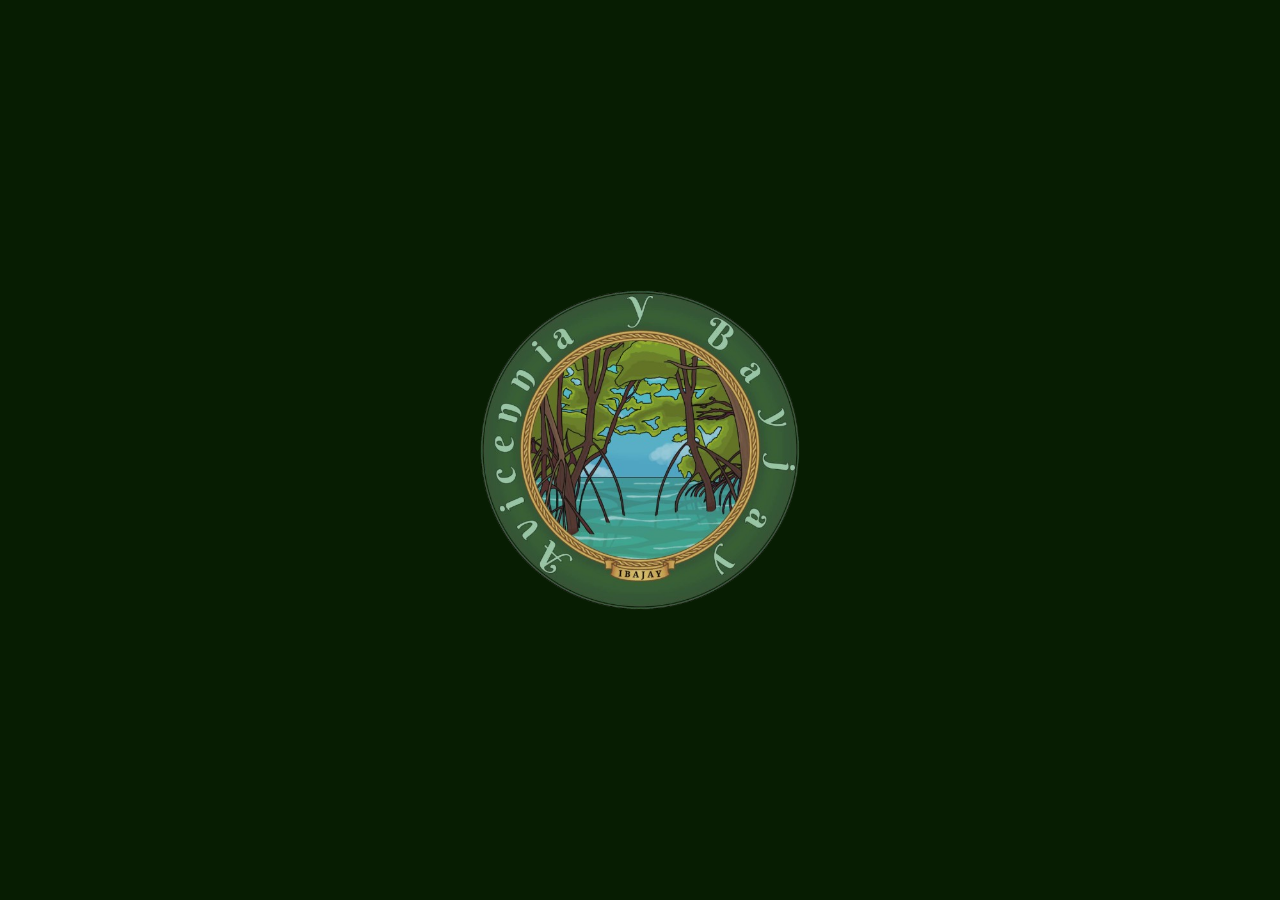
==== index.html @ ba87bd45 "Add files via upload" ====
<!DOCTYPE html>
<html>
<head>
    <meta http-equiv="refresh" content="5; url=MainPage.html">
    <style>
        body {
            background-color: rgb(7, 29, 2);

            display: flex;
            justify-content: center; 
            align-items: center;     
            height: 100vh;           
            flex-direction: column;  
            margin: 0;               
        }

        p {
            display: none;
        }

        img {
            width: 25%;
            height: auto;
            align-self: center;

            transition: all 0.2s ease-in-out;
            animation: rotate;
            animation-timing-function: linear;
            animation-duration: 4s;
            animation-iteration-count: 1;
        }

        @keyframes rotate {
            from {
                transform: rotate(0deg);
            }
            to {
                transform: rotate(360deg);
            }
        }
    </style>
</head>
<body>
    <p>Redirecting to <a href="MainPage.html">Home</a>...</p>
    <img src="logo.png"/>
</body>
</html>
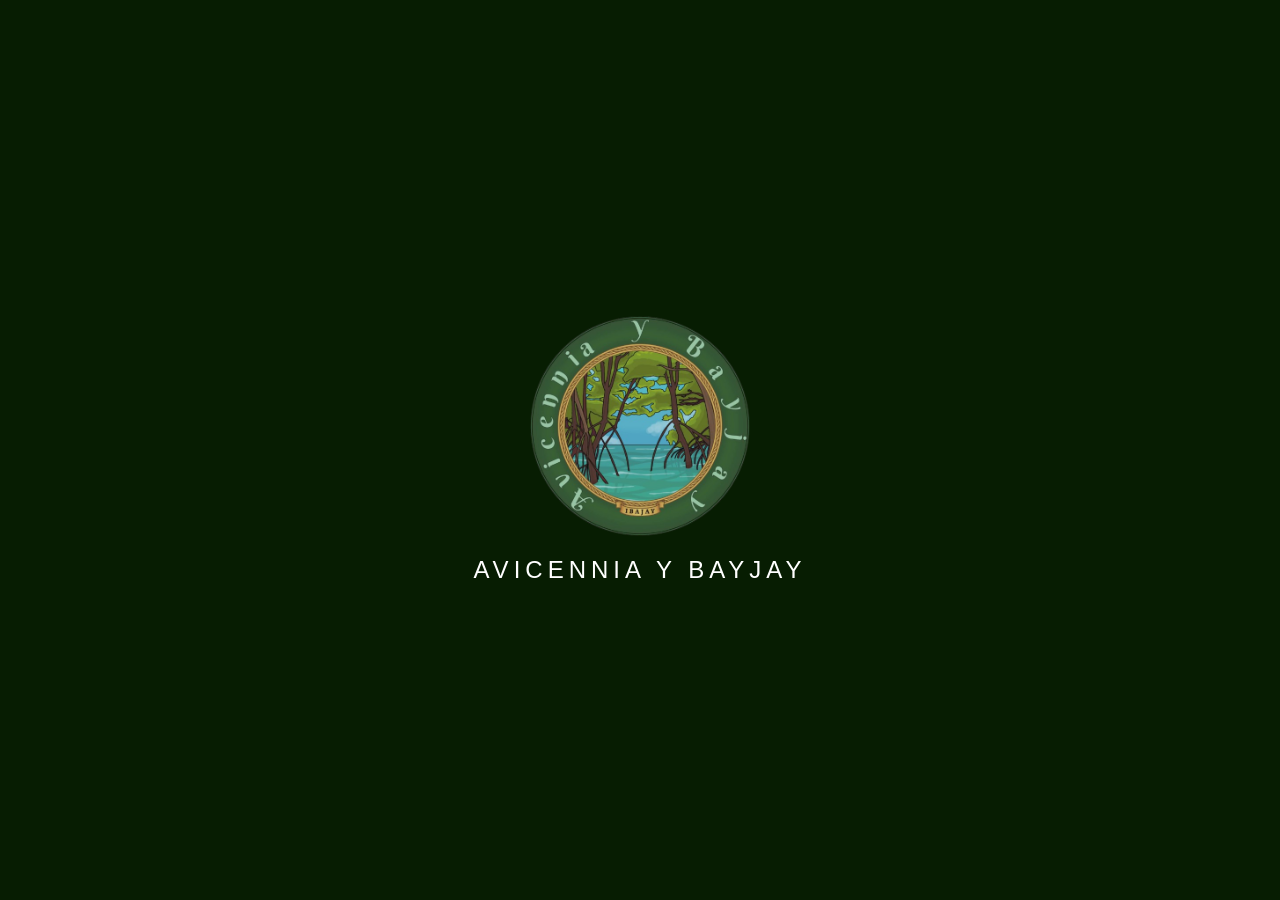
==== commit f88ed635: "Add files via upload" ====
--- a/index.html
+++ b/index.html
@@ -1,47 +1,208 @@
 <!DOCTYPE html>
-<html>
+<html lang="en">
 <head>
-    <meta http-equiv="refresh" content="5; url=MainPage.html">
-    <style>
-        body {
-            background-color: rgb(7, 29, 2);
-
-            display: flex;
-            justify-content: center; 
-            align-items: center;     
-            height: 100vh;           
-            flex-direction: column;  
-            margin: 0;               
-        }
-
-        p {
-            display: none;
-        }
-
-        img {
-            width: 25%;
-            height: auto;
-            align-self: center;
-
-            transition: all 0.2s ease-in-out;
-            animation: rotate;
-            animation-timing-function: linear;
-            animation-duration: 4s;
-            animation-iteration-count: 1;
-        }
-
-        @keyframes rotate {
-            from {
-                transform: rotate(0deg);
-            }
-            to {
-                transform: rotate(360deg);
-            }
-        }
-    </style>
+<meta charset="UTF-8">
+<meta name="viewport" content="width=device-width, initial-scale=1.0">
+
+<title>Avicennia Y Bayjay</title>
+
+<style>
+
+*{
+    margin:0;
+    padding:0;
+    box-sizing:border-box;
+}
+
+body{
+    width:100%;
+    height:100vh;
+    overflow:hidden;
+    background:#071d02;
+    font-family:Arial, Helvetica, sans-serif;
+}
+
+/* =========================
+   SPLASH SCREEN
+========================= */
+
+#splashScreen{
+    position:fixed;
+    inset:0;
+
+    background:#071d02;
+
+    display:flex;
+    align-items:center;
+    justify-content:center;
+    flex-direction:column;
+
+    overflow:hidden;
+
+    z-index:9999;
+}
+
+/* =========================
+   LOGO
+========================= */
+
+.logoWrap{
+    position:relative;
+    z-index:5;
+
+    display:flex;
+    flex-direction:column;
+    align-items:center;
+    justify-content:center;
+}
+
+.logoWrap img{
+    width:220px;
+    height:auto;
+
+    animation:rotate 3s linear;
+}
+
+.logoText{
+    margin-top:20px;
+
+    color:white;
+    font-size:1.5rem;
+    letter-spacing:5px;
+    text-align:center;
+}
+
+/* =========================
+   RIPPLE EFFECT
+========================= */
+
+.ripple{
+    position:absolute;
+
+    width:100px;
+    height:100px;
+
+    border-radius:50%;
+
+    border:2px solid rgba(255,255,255,0.2);
+
+    animation:rippleAnim 4s linear infinite;
+}
+
+.ripple:nth-child(1){
+    animation-delay:0s;
+}
+
+.ripple:nth-child(2){
+    animation-delay:1s;
+}
+
+.ripple:nth-child(3){
+    animation-delay:2s;
+}
+
+.ripple:nth-child(4){
+    animation-delay:3s;
+}
+
+/* =========================
+   REVEAL ANIMATION
+========================= */
+
+#splashScreen.reveal{
+    animation:waterReveal 1.5s cubic-bezier(.76,.01,.19,1) forwards;
+}
+
+@keyframes waterReveal{
+
+    0%{
+        clip-path:circle(150% at 50% 50%);
+    }
+
+    100%{
+        clip-path:circle(0% at 50% -20%);
+        visibility:hidden;
+    }
+}
+
+/* =========================
+   LOGO ROTATION
+========================= */
+
+@keyframes rotate{
+
+    from{
+        transform:rotate(0deg);
+    }
+
+    to{
+        transform:rotate(360deg);
+    }
+}
+
+/* =========================
+   RIPPLE ANIMATION
+========================= */
+
+@keyframes rippleAnim{
+
+    0%{
+        transform:scale(0.5);
+        opacity:0.9;
+    }
+
+    100%{
+        transform:scale(14);
+        opacity:0;
+    }
+}
+
+</style>
 </head>
+
 <body>
-    <p>Redirecting to <a href="MainPage.html">Home</a>...</p>
-    <img src="logo.png"/>
+
+<div id="splashScreen">
+
+    <div class="ripple"></div>
+    <div class="ripple"></div>
+    <div class="ripple"></div>
+    <div class="ripple"></div>
+
+    <div class="logoWrap">
+
+        <img src="logo.png" alt="Logo">
+
+        <div class="logoText">
+            AVICENNIA Y BAYJAY
+        </div>
+
+    </div>
+
+</div>
+
+<script>
+
+window.addEventListener("load", () => {
+
+    const splash = document.getElementById("splashScreen");
+
+    setTimeout(() => {
+
+        splash.classList.add("reveal");
+
+        // redirect after animation
+        setTimeout(() => {
+
+            window.location.href = "MainPage.html";
+
+        }, 1400);
+
+    }, 2500);
+
+});
+
+</script>
+
 </body>
 </html>
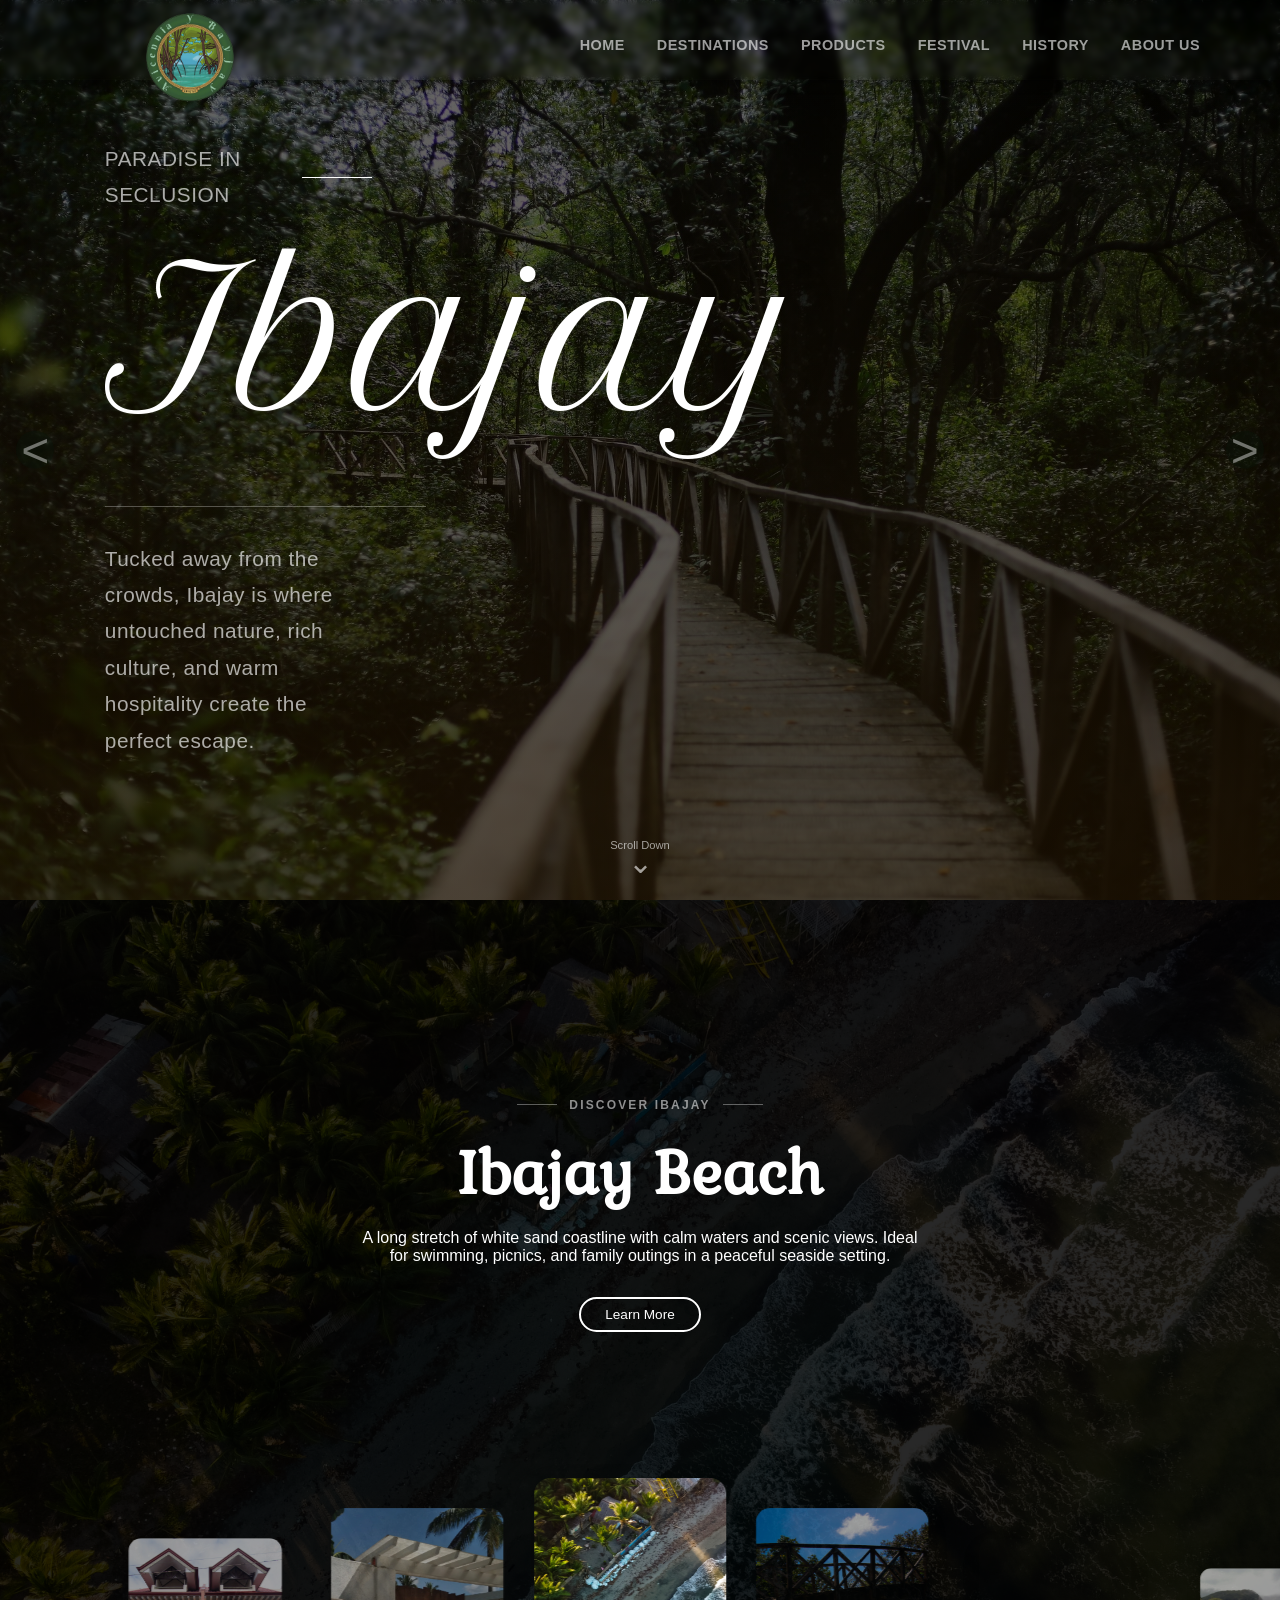
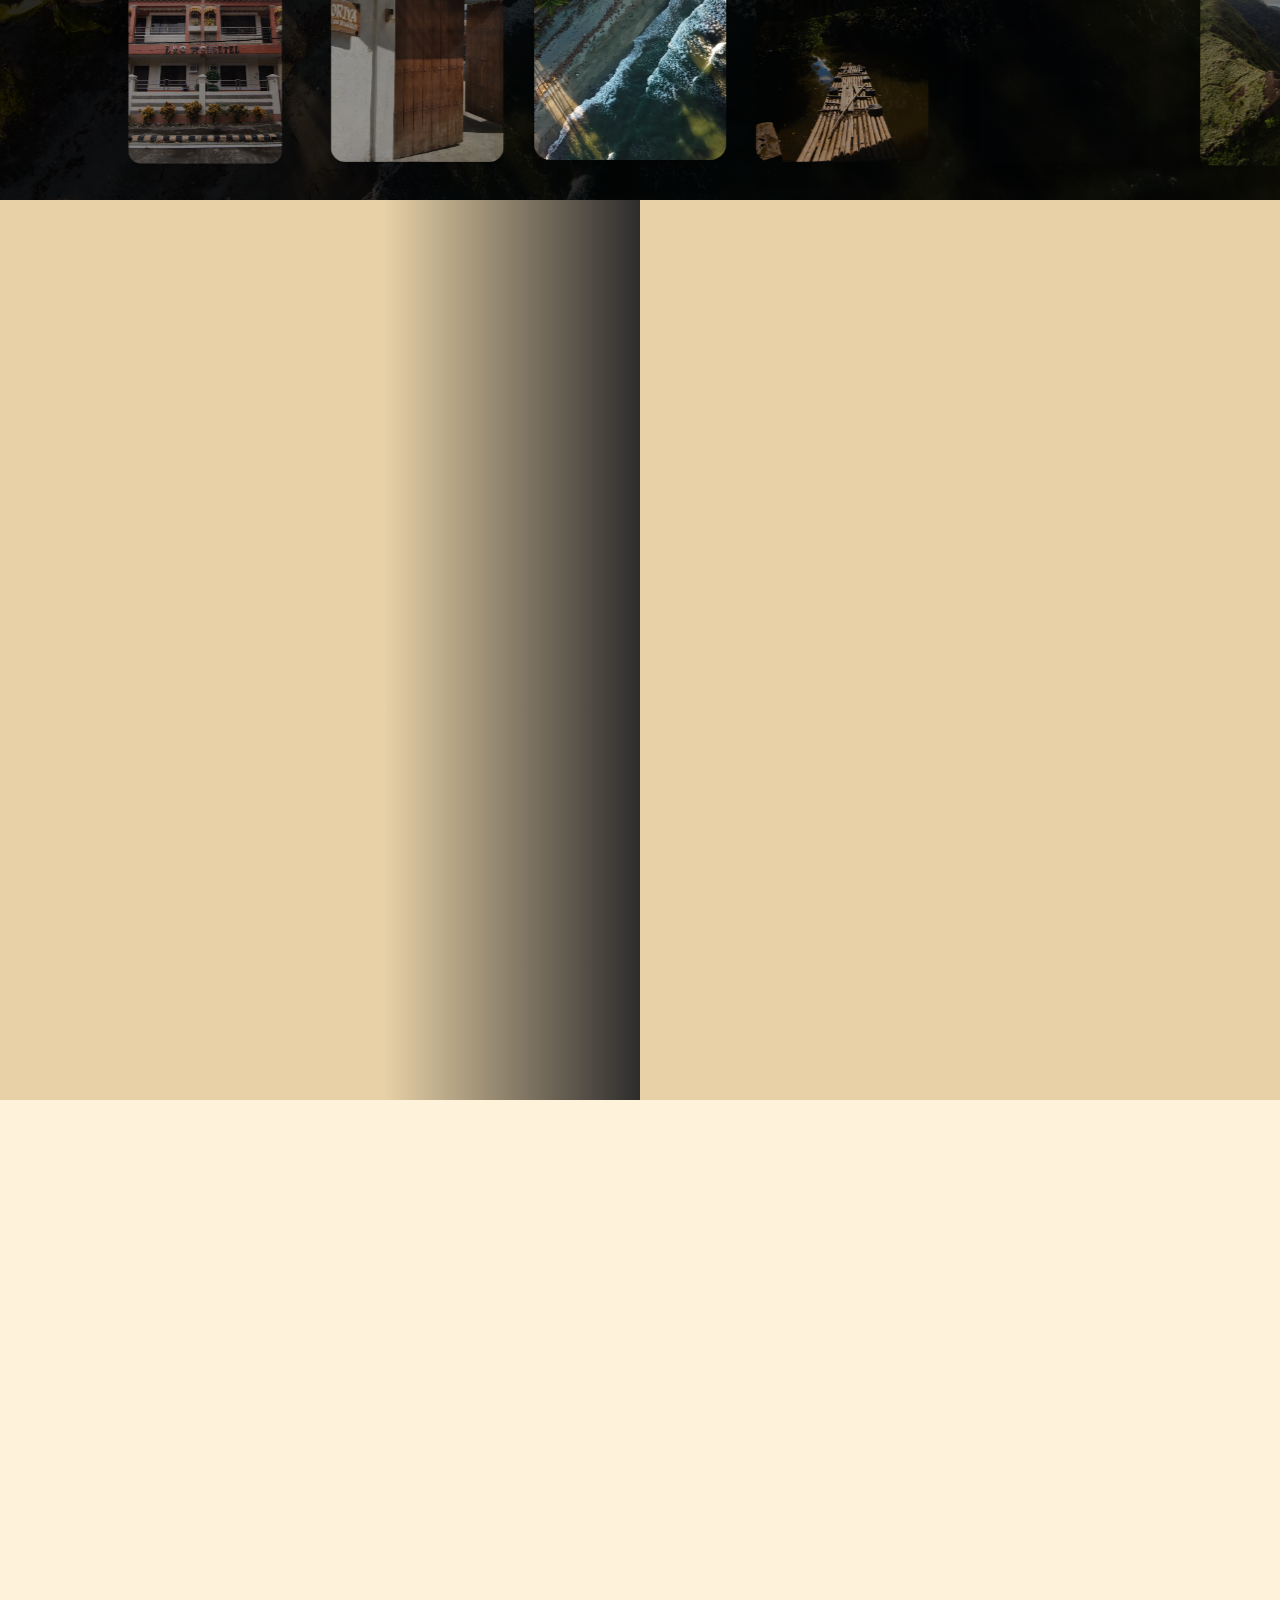
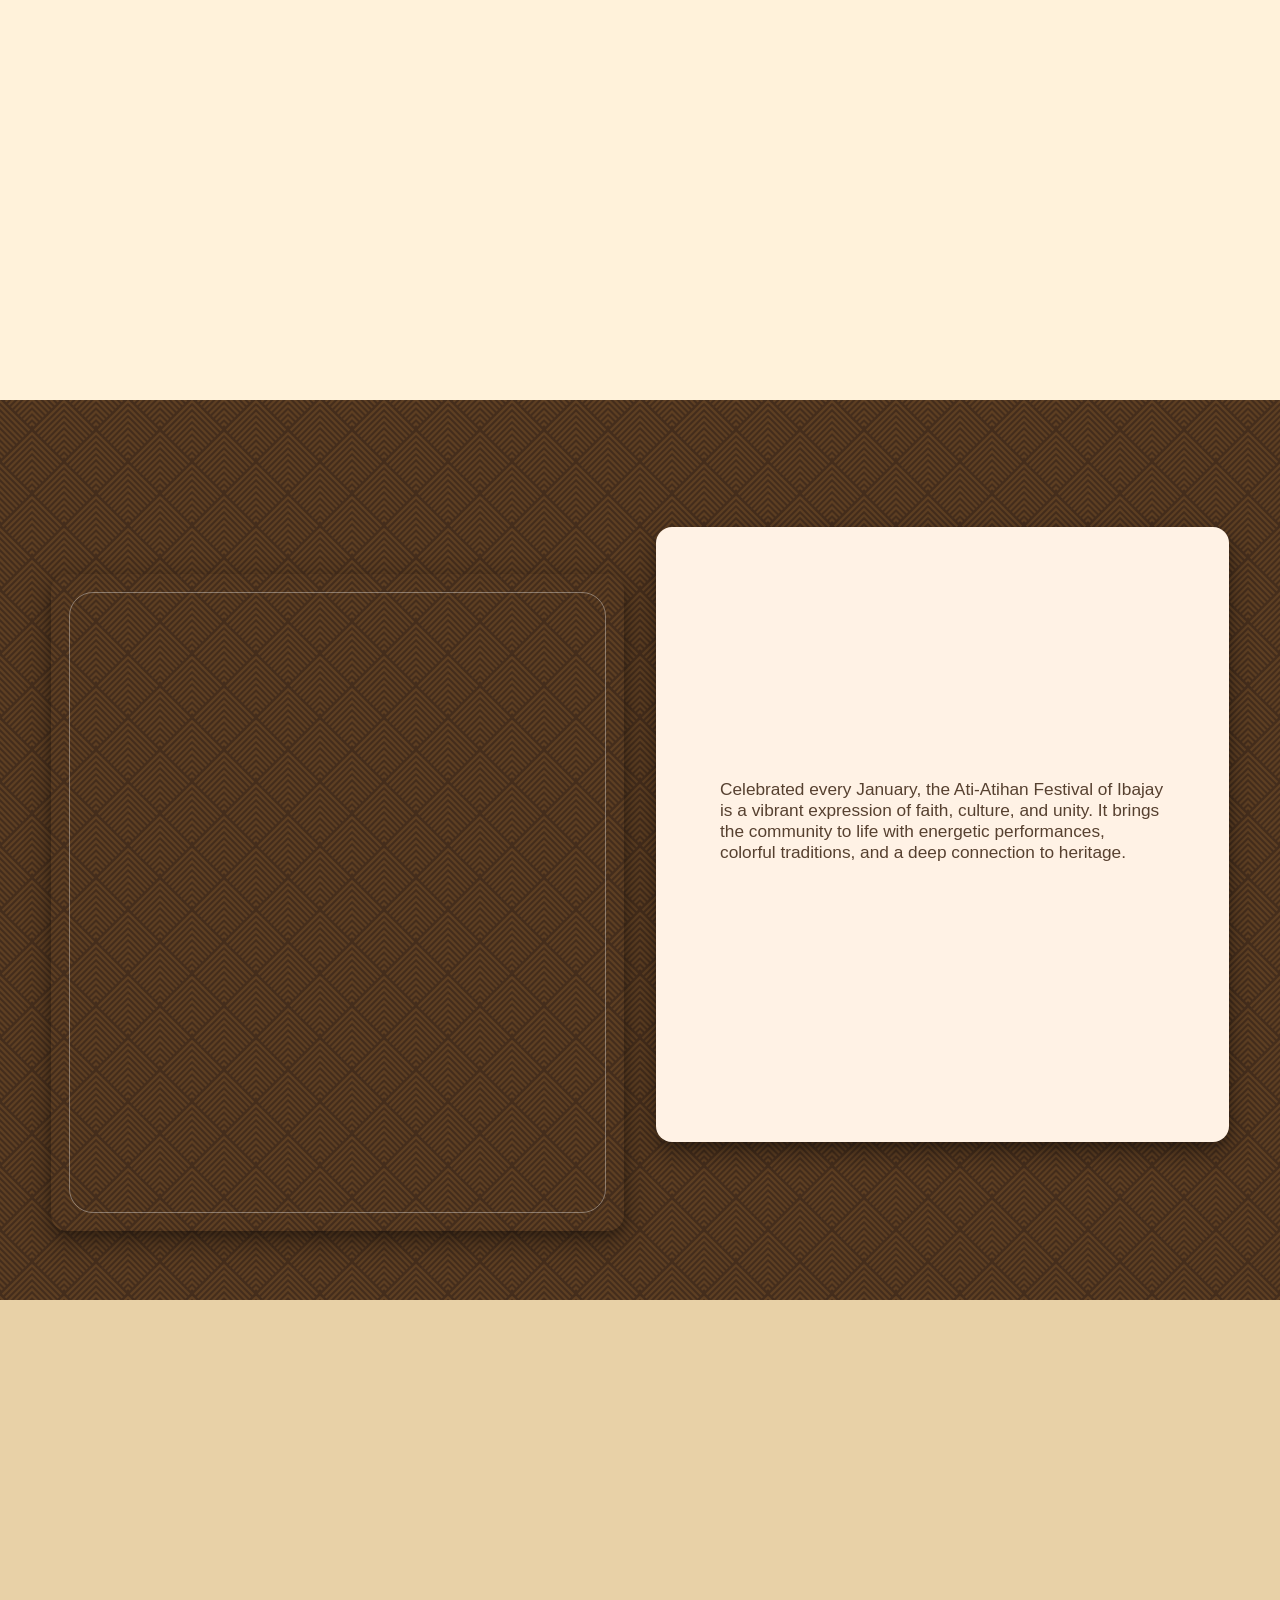
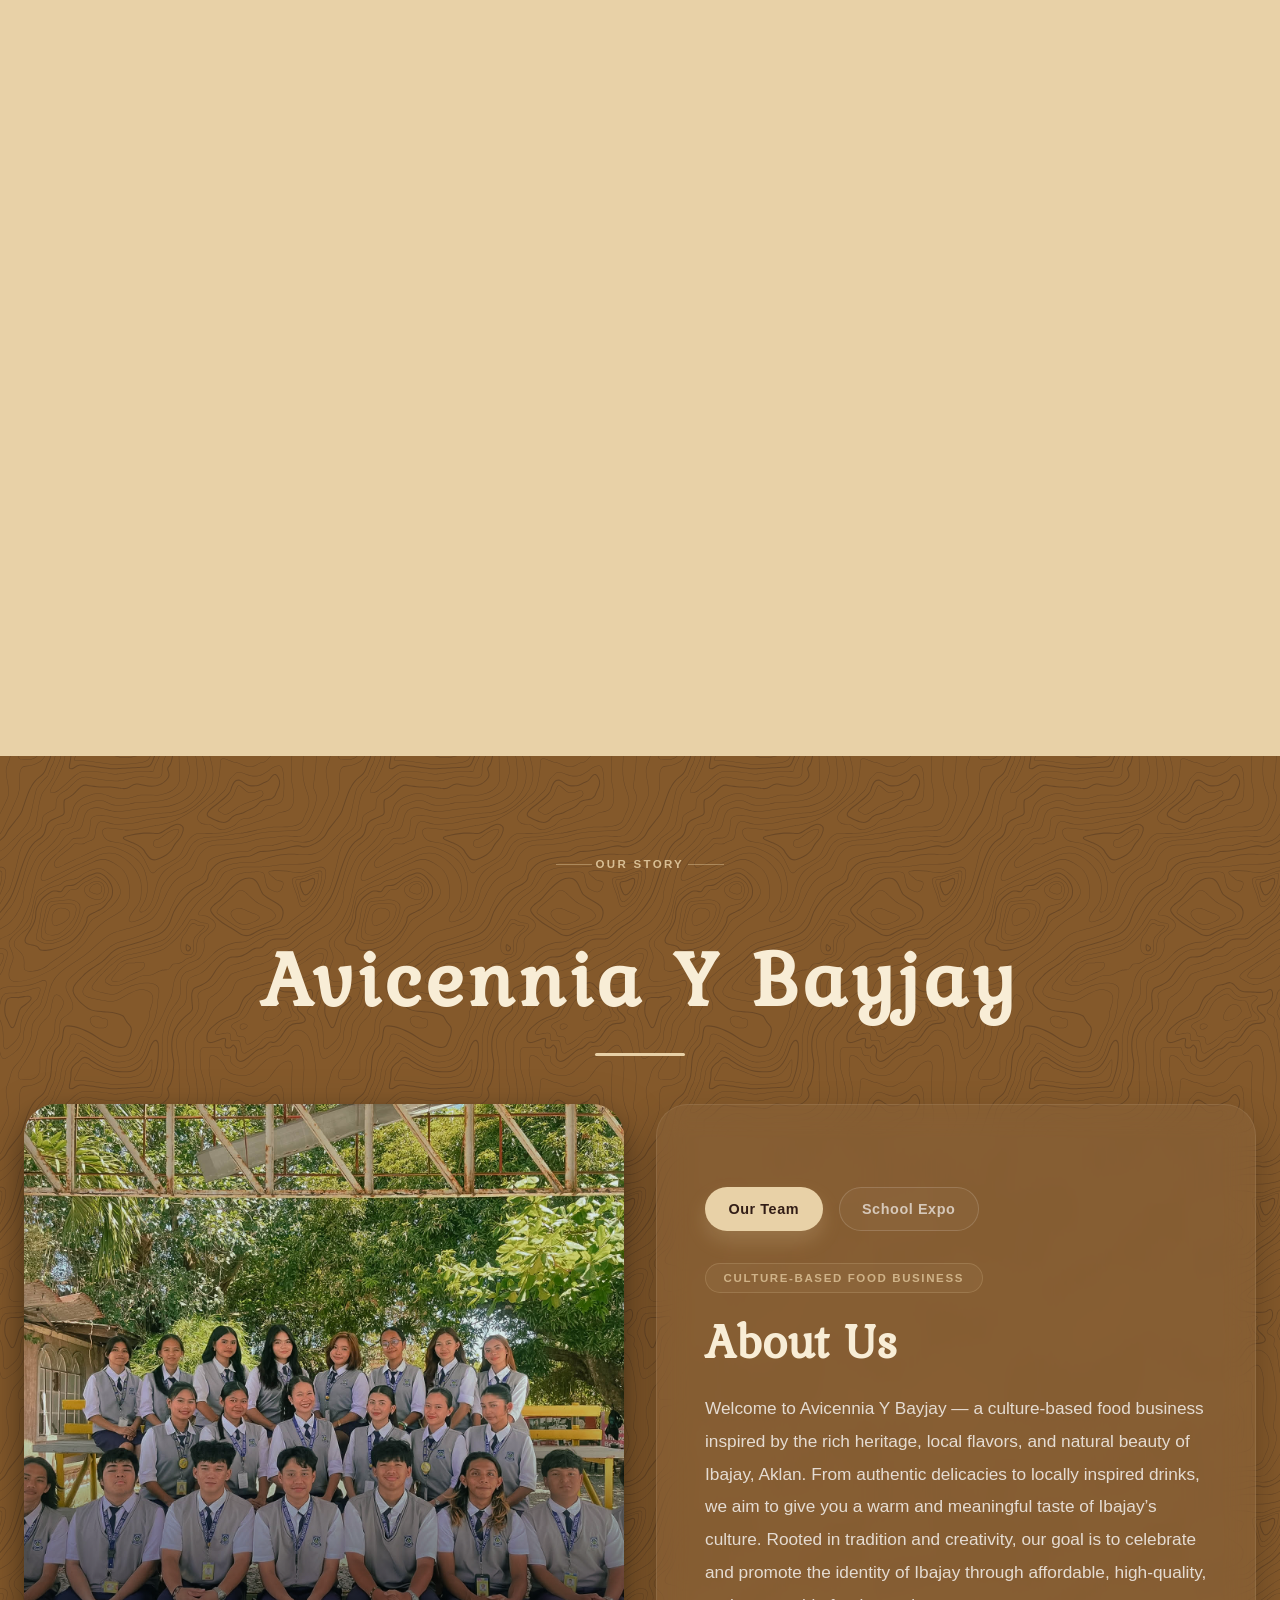
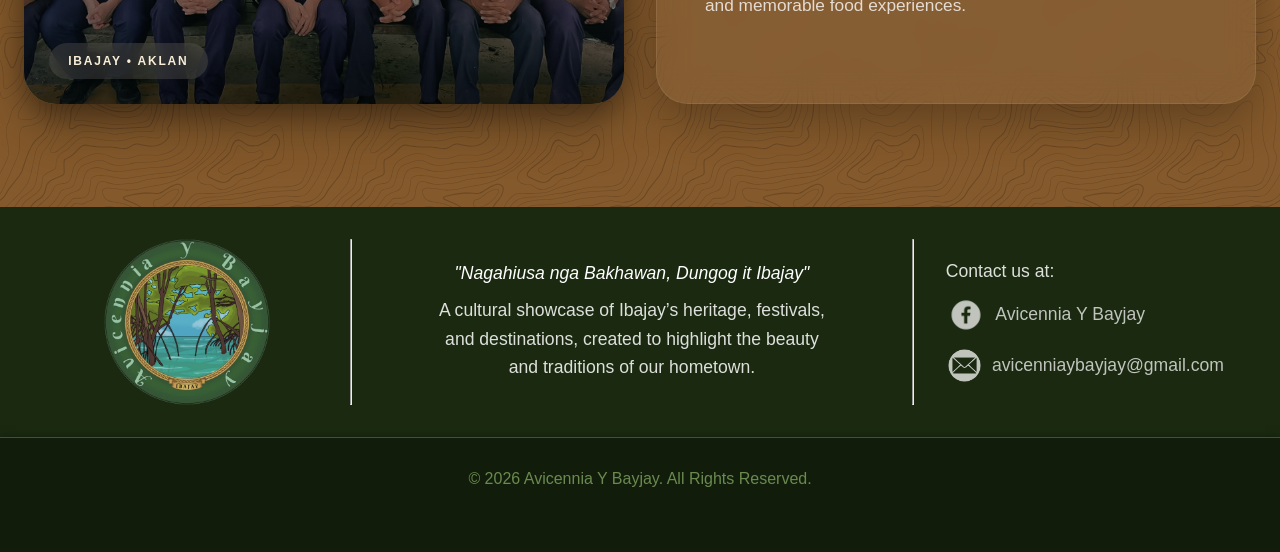
==== commit b4d348df: "UPDATING" ====
--- a/index.html
+++ b/index.html
@@ -1,208 +1,606 @@
 <!DOCTYPE html>
-<html lang="en">
-<head>
-<meta charset="UTF-8">
-<meta name="viewport" content="width=device-width, initial-scale=1.0">
-
-<title>Avicennia Y Bayjay</title>
-
-<style>
-
-*{
-    margin:0;
-    padding:0;
-    box-sizing:border-box;
-}
-
-body{
-    width:100%;
-    height:100vh;
-    overflow:hidden;
-    background:#071d02;
-    font-family:Arial, Helvetica, sans-serif;
-}
-
-/* =========================
-   SPLASH SCREEN
-========================= */
-
-#splashScreen{
-    position:fixed;
-    inset:0;
-
-    background:#071d02;
-
-    display:flex;
-    align-items:center;
-    justify-content:center;
-    flex-direction:column;
-
-    overflow:hidden;
-
-    z-index:9999;
-}
-
-/* =========================
-   LOGO
-========================= */
-
-.logoWrap{
-    position:relative;
-    z-index:5;
-
-    display:flex;
-    flex-direction:column;
-    align-items:center;
-    justify-content:center;
-}
-
-.logoWrap img{
-    width:220px;
-    height:auto;
-
-    animation:rotate 3s linear;
-}
-
-.logoText{
-    margin-top:20px;
-
-    color:white;
-    font-size:1.5rem;
-    letter-spacing:5px;
-    text-align:center;
-}
-
-/* =========================
-   RIPPLE EFFECT
-========================= */
-
-.ripple{
-    position:absolute;
-
-    width:100px;
-    height:100px;
-
-    border-radius:50%;
-
-    border:2px solid rgba(255,255,255,0.2);
-
-    animation:rippleAnim 4s linear infinite;
-}
-
-.ripple:nth-child(1){
-    animation-delay:0s;
-}
-
-.ripple:nth-child(2){
-    animation-delay:1s;
-}
-
-.ripple:nth-child(3){
-    animation-delay:2s;
-}
-
-.ripple:nth-child(4){
-    animation-delay:3s;
-}
-
-/* =========================
-   REVEAL ANIMATION
-========================= */
-
-#splashScreen.reveal{
-    animation:waterReveal 1.5s cubic-bezier(.76,.01,.19,1) forwards;
-}
-
-@keyframes waterReveal{
-
-    0%{
-        clip-path:circle(150% at 50% 50%);
-    }
-
-    100%{
-        clip-path:circle(0% at 50% -20%);
-        visibility:hidden;
-    }
-}
-
-/* =========================
-   LOGO ROTATION
-========================= */
-
-@keyframes rotate{
-
-    from{
-        transform:rotate(0deg);
-    }
-
-    to{
-        transform:rotate(360deg);
-    }
-}
-
-/* =========================
-   RIPPLE ANIMATION
-========================= */
-
-@keyframes rippleAnim{
-
-    0%{
-        transform:scale(0.5);
-        opacity:0.9;
-    }
-
-    100%{
-        transform:scale(14);
-        opacity:0;
-    }
-}
-
-</style>
-</head>
-
-<body>
-
-<div id="splashScreen">
-
-    <div class="ripple"></div>
-    <div class="ripple"></div>
-    <div class="ripple"></div>
-    <div class="ripple"></div>
-
-    <div class="logoWrap">
-
-        <img src="logo.png" alt="Logo">
-
-        <div class="logoText">
-            AVICENNIA Y BAYJAY
-        </div>
-
+<html>
+    <head>
+        <meta name="viewport" content="width=device-width, initial-scale=1.0">
+        <meta charset="UTF-8">
+        <title>Avicennia Y Bayjay</title> <!--Change Later-->
+        <link rel="icon" type="image/png" sizes="32x32" href="logo.png">
+        <link rel="icon" type="image/png" sizes="192x192" href="logo.png">
+        <link rel="stylesheet" href="Navbar.css"/>
+        <link rel="stylesheet" href="Content.css"/>
+        <link rel="stylesheet" href="Carousels.css"/>
+        <link rel="stylesheet" href="ProductsContent.css"/>  
+        <link rel="stylesheet" href="NewDelicacies.css"/>
+        <link rel="stylesheet" href="DestinationsAndCarousel.css"/>
+        <link rel="stylesheet" href="Festivall.css"/>
+        <link rel="stylesheet" href="AboutUs.css"/>
+        <link rel="stylesheet" href="History.css"/>
+
+        <!--font backups-->
+        <link rel="preconnect" href="https://fonts.googleapis.com">
+        <link rel="preconnect" href="https://fonts.gstatic.com" crossorigin>
+        <link href="https://fonts.googleapis.com/css2?family=Gelasio:ital,wght@0,400..700;1,400..700&family=Inter:ital,opsz,wght@0,14..32,100..900;1,14..32,100..900&family=Merriweather:ital,opsz,wght@0,18..144,300..900;1,18..144,300..900&family=Pacifico&display=swap" rel="stylesheet">
+    <body>
+        <div id="loader">
+            <div class="spinner"></div>
+            <p>Loading...</p>
+        </div>
+        
+        <div id="ImageTapped">
+            <div id="DisplayCardWrapper">
+                <button id="Back">✕</button>
+                <div id="DisplayCard" class="CardTapped"></div>
+            </div>
+        </div>
+
+        <div id="DestinationTapped">
+            <div id="DDisplayCard">
+                <button id="DBack">✕</button>
+
+                <div id="DScrollContent">
+                    <div id="ImageContainer">
+                        <div id="DisplayCardBG"></div>
+                        <h3 id="DestinationCardLabel">Label</h3>
+                        <h1 id="DestinationCardName">Name</h1>
+                        <div id="LocationWrapper">
+
+                            <div class="locationInfoWrap">
+                            <img class="LocationLogo" src="images/pin.png" alt="Pin"/>
+                                <div class="DTextWrapper">
+                                    <h3>LOCATION</h3>
+                                    <p id="BrgyText">Baranggay pitiw piw wiw wiw</p>
+                                </div>
+                            </div>
+
+                            <div class="locationInfoWrap">
+                            <img class="LocationLogo" src="images/car.png" alt="Car"/>
+                                <div class="DTextWrapper">
+                                    <h3>HOW TO GET THERE</h3>
+                                    <p id="DistanceText">Baranggay pitiw piw wiw wiw</p>
+                                </div>
+                            </div>
+                        </div>
+
+                        <p id="CardDescription">Text</p>
+                        <a href="#" class="DirectionsBtn">
+                            <img src="images/map.png" alt="map" style="filter: invert(100%);">
+                            <span>Directions</span>
+                        </a>
+                    </div>
+                </div>
+            </div>
+        </div>
+
+        <nav id="Navbar" class="static" style="z-index: 998;"> <!--Desktop NavBar-->
+            <div class="ContentContainer">
+                <div id="HorizontalWrapper">
+                    <img id="logodesk" src="logo.png" alt="logo"/>
+                    <ul class="Navbar_items">
+                        <li><a href="#Home">Home</a></li>
+                        <li><a href="#Destinations">Destinations</a></li>
+                        <li><a href="#Products">Products</a></li>
+                        <li><a href="#Festival">Festival</a></li>
+                        <li><a href="#History">History</a></li>
+                        <li><a href="#AboutUs">About Us</a></li>
+                    </ul>
+                </div>
+            </div>
+        </nav>
+
+        <nav id="Mobile_Navbar" class="static" style="z-index: 1000;"> <!--Mobile NavBrar-->
+            <img id="logo" src="logo.png" alt="logo"/> 
+            <ul class="Mobile_Navbar_items">
+                <li id="DropDown"><img id="burger" src="humburder.png"/> </li>
+            </ul>
+        </nav>
+        
+        <div id="SideBar" style="z-index: 1006;">
+
+            <div id="HorizonBar">
+                <div class="Sidebar_Brand">
+                    <h2>Ibajay</h2>
+                    <p>Aklan, Philippines</p>
+                </div>
+
+            <button id="Close">></button>
+                            </div>
+            <ul class="Sidebar_Container">
+                <li><a href="#Home"><i class="ti ti-home"></i>Home</a></li>
+                <li><a href="#Destinations"><i class="ti ti-map-pin"></i>Destinations</a></li>
+                <li><a href="#Products"><i class="ti ti-basket"></i>Products</a></li>
+                <li><a href="#Festival"><i class="ti ti-confetti"></i>Festival</a></li>
+                <li><a href="#History"><i class="ti ti-book"></i>History</a></li>
+                <li><a href="#AboutUs"><i class="ti ti-users"></i>About Us</a></li>
+            </ul>
+
+            <div class="Sidebar_Footer">© 2026 Avicennia Y Bayjay</div>
+        </div>
+
+        <!--Main Content-->
+        <div class="Container">
+        <div class="MainhomepageBG" id="Home">
+
+            <section aria-label="HeroPhotos">
+                <div class="carousel" data-carousel>
+                    <button class="carousel-button prev" data-carousel-button="prev">&#60;</button>
+                    <button class="carousel-button next" data-carousel-button="next">&#62;</button>
+                    <ul data-slides>
+                        <li class="slide" data-active>    
+                            <video loop autoplay muted playsinline>
+                                <source src="Background.mp4" type="video/mp4">
+                            </video></li>
+                        <li class="slide"><img src="images/DJI_0203.jpg"></li>
+                        <li class="slide"><img src="images/387145350_144651095396296_7959629525284625735_n.jpg"></li>
+                        <li class="slide"><img src="images/DJI_0234.jpg"></li>
+                        <li class="slide"><img src="images/DSCN0460.jpg"></li>
+                        <li class="slide"><img src="images/DSCN0673.jpg"></li>
+                        <li class="slide"><img src="images/DSCN0682.jpg"></li>
+                        <li class="slide"><img src="images/DJI_0307.jpg"></li>
+                    </ul>
+                </div>
+            </section>
+
+            <div id="HeroText" class="ContentContainer">
+             <p id="Tag">Paradise in Seclusion</p>
+             <h1>Ibajay</h1>
+
+            <hr>
+
+             <p>Tucked away from the crowds, Ibajay is where untouched nature, rich culture, and warm hospitality create the perfect escape.</p>
+            </div>
+            <div class="ScrollDown" id="ScrollDownBtn">
+                <span>Scroll Down</span>
+                <div class="arrow">⌄</div>
+            </div>
+        </div>
+        
+        <!--DESTINATIONS-->
+        <div class="Destinations" id="Destinations">
+
+            <div id="DestBG"></div>
+            
+            <div id="InfoWrap" class="reveal">
+                <p id="InfoEyebrow">Discover Ibajay</p>
+                <h1 id="InfoTitle">T</h1>
+                <p id="InfoText">
+                    T
+                </p>
+                <a href="DestinationsMore.html" id="Button">Learn More</a>
+            </div>
+
+            <div class="DCarousel reveal">
+                <div class="DTrack">
+                    <div class="Dcard" 
+                        data-bg="images/beach.jpg"
+                        data-label="BEACH"
+                        data-title="Ibajay Beach"
+                        data-brgy="Barangay Bugtong-Bato, Ibajay, Aklan"
+                        data-distance="Located near the Katunggan It Ibajay mangrove forest, allowing visitors to explore both coastal and mangrove ecosystems"
+                        data-desc="A long stretch of white sand coastline with calm waters and scenic views. Ideal for swimming, picnics, and family outings in a peaceful seaside setting."
+                        data-carddesc="Ibajay Beach features a beautiful 10-kilometer coastline with pristine white sand and clear blue waters. It is a favored destination for swimming, picnics, and beach sports, known for its peaceful atmosphere ideal for relaxation and family outings. The beach is located near the Katunggan It Ibajay mangrove forest, allowing visitors to explore both coastal and mangrove ecosystems. Facilities include picnic areas and small local eateries offering fresh seafood."
+                        style="background-image: url('images/beach.jpg');">
+                    </div>
+
+                    <div class="Dcard"
+                        data-bg="images/Katunggan.jpg"
+                        data-label="NATURAL"
+                        data-title="Katunggan It Ibajay"
+                        data-brgy="Barangay Bugtong-Bato, Ibajay, Aklan"
+                        data-distance="Approximately 45 to 60 minutes from Poblacion, Ibajay"
+                        data-desc="A 44-hectare mangrove eco-park with an elevated wooden boardwalk winding through dense forest. A must-visit for nature lovers, birdwatchers, and eco-tourism enthusiasts."
+data-carddesc="Katunggan It Ibajay is a 44.22-hectare eco-park renowned for its rich mangrove forest ecosystem. The park features a 1-kilometer elevated wooden boardwalk that allows visitors to walk amidst dense mangroves without disturbing the natural habitat. It is home to 28 species of mangroves and wildlife, including Asia's largest Avicennia rumphiana, and serves as an important breeding ground for fish and a sanctuary for migratory birds. Guided tours and educational activities are sometimes available to promote conservation awareness. The eco-park is approximately 45 to 60 minutes from Poblacion, accessible by private vehicle or local transport."
+                        style="background-image: url('images/Katunggan.jpg');">
+                    </div>
+
+                    <div class="Dcard"
+                        data-bg="images/Snib.jpg"
+                        data-label="WATERFALL"
+                        data-title="Sniba-a Falls"
+                        data-brgy="Barangay Aparicio, Ibajay, Aklan"
+                        data-distance="Approximately 45 to 60 minutes from Poblacion, Ibajay"
+                        data-desc="A hidden multi-tiered waterfall nestled in the mountains with cool, crystal-clear pools. Reached by a scenic drive and short forest hike, it is a refreshing escape from the heat."
+data-carddesc="Sniba-a Falls is one of the hidden natural gems of Ibajay, Aklan, located in Barangay Aparicio. The falls are characterized by their multi-tiered structure and cool, crystalline pools, offering a peaceful retreat within a lush mountain setting. To reach this secluded spot, visitors must travel approximately 12 to 15 kilometers from the Ibajay Poblacion, a journey that typically takes about 30 to 45 minutes by vehicle followed by a brief hike. Its cold waters and serene surroundings make it an ideal destination for nature lovers and adventure seekers."
+                        style="background-image: url('images/Snib.jpg');"> 
+                    </div>
+
+                    <div class="Dcard"
+                        data-bg="images/MountBalin.jpg"
+                        data-label="MOUNTAIN"
+                        data-title="Mount Balinsayaw"
+                        data-brgy="Barangay Mabusao, Ibajay, Aklan"
+                        data-distance="Approximately 45 to 60 minutes from Poblacion, Ibajay"
+                        data-desc="A beginner-friendly mountain trail through pine forests and rural villages, rewarding hikers with sweeping views over Aklan and Antique at the summit."
+data-carddesc="Mount Balinsayaw is a beginner-friendly hiking destination in Barangay Mabusao that rises over 2,700 feet above sea level. The trail to the summit passes through rural villages, pine forests, and tropical jungles, offering hikers an opportunity to enjoy the diverse flora and fauna of the region. The summit rewards climbers with panoramic views of the provinces of Aklan and Antique. It takes around 30 to 40 minutes from Poblacion to reach the trailhead, followed by a moderate hike."
+                        style="background-image: url('images/MountBalin.jpg');">
+                    </div>
+
+                    <div class="Dcard"
+                        data-bg="images/Minaa.jpg"
+                        data-label="NATURAL"
+                        data-title="Ibajay River"
+                        data-brgy="Barangay Yawan, Aparicio, Ibajay, Aklan"
+                        data-distance="Approximately 45 to 60 minutes from Poblacion, Ibajay"
+                        data-desc="A 30-kilometer river system with clear waters, natural boulders, and exciting rapids. Popular for white water rafting, kayaking, and scenic riverside picnics."
+data-carddesc="Ibajay River is a major waterway stretching over 30 kilometers, flowing through several barangays including Yawan and Aparicio. Known for its clear waters, natural boulder formations, and dynamic rapids, the river plays a vital role in the local ecosystem and economy by supporting agriculture and fishing communities. It is also a popular spot for eco-tourism activities such as white water rafting, bamboo rafting, and kayaking. The riverbanks provide scenic areas for picnics, birdwatching, and nature walks. Travel time from Poblacion ranges from 20 to 40 minutes depending on the access point."
+                        style="background-image: url('images/Minaa.jpg');">
+                    </div>
+
+                    <div class="Dcard"
+                        data-bg="images/Nablian.jpg"
+                        data-label="NATURAL"
+                        data-title="Nablian Cold Spring"
+                        data-brgy="Barangay Monlaque, Ibajay, Aklan"
+                        data-distance="Approximately 45 to 60 minutes from Poblacion, Ibajay"
+                        data-desc="A refreshing natural cold spring surrounded by lush forest, with swimming pools, cottages, and picnic areas perfect for a relaxing family day out."
+data-carddesc="Nablian Cold Spring in Barangay Monlaque offers refreshing pools of clear, cold water ideal for swimming and relaxation. Nestled in lush forest surroundings, the spring features cottage rentals, picnic areas, and walking trails that allow visitors to immerse themselves in nature. The site is family-friendly and popular during weekends and holidays, making it a well-loved local retreat. It is about 30 minutes by vehicle from Poblacion."
+                        style="background-image: url('images/Nablian.jpg');">
+                    </div>
+
+                    <div class="Dcard"
+                        data-bg="images/Verde.jpg"
+                        data-label="NATURAL"
+                        data-title="Campo Verde"
+                        data-brgy="Along the border of the municipalities of Tangalan and Ibajay, Aklan"
+                        data-distance="28 kms west traveling distance from the capital town of Kalibo"
+                        data-desc="A cool highland retreat at 3,700 feet elevation, blanketed by pine and mahogany forests. A favorite among hikers and campers seeking a peaceful mountain escape."
+data-carddesc="Campo Verde is situated along the border of the municipalities of Tangalan and Ibajay, approximately 28 kilometers west of Kalibo. At an altitude of 3,700 feet, its cool climate makes it ideal for retreats especially during summer. The area is known as a hikers' paradise, abounding with thick tree plantations of green pines, mahogany, acacia, ipil-ipil, and butterfly trees that draw visitors to trek deeper into the woods. It is a popular destination for camping, nature walks, and mountain escapes."
+                        style="background-image: url('images/Verde.jpg');">
+                    </div>
+
+                    <div class="Dcard"
+                        data-bg="images/Gradels.jpg"
+                        data-label="RESORT"
+                        data-brgy="Barangay Bugtong-Bato, Ibajay, Aklan"
+                        data-distance="Located about 1 hour from Poblacion"
+                        data-title="Gradels Place Beach Resort and Hotel"
+                        data-desc="A private beachfront resort offering cottages, a swimming pool, and direct sea access. A quiet and well-appointed getaway ideal for swimming, dining, and watching the sunset."
+data-carddesc="Gradels Place Beach Resort in Barangay Bugtong-Bato offers a private and serene beachfront experience with well-appointed cottages, a swimming pool, and direct access to the beach. Guests can enjoy various recreational activities including swimming, beach volleyball, and sunset watching. The resort provides Filipino and international cuisine at its on-site restaurant and delivers excellent customer service for a relaxing stay. Located about 1 hour from Poblacion, it is ideal for those looking to unwind by the sea in a quiet environment."
+                        style="background-image: url('images/Gradels.jpg');">
+                    </div>
+
+                    <div class="Dcard"
+                        data-bg="images/Jamins.jpg"
+                        data-label="HOTEL"
+                        data-title="Jamins Hotel"
+                        data-brgy="Barangay Colongcolong, Ibajay, Aklan"
+                        data-distance="Approximately 5 minutes from Poblacion, about 30 minutes from Caticlan Airport, making it accessible for both local and international travelers."
+                        data-desc="A modern tropical beachfront hotel along Sibuyan Bay with an infinity pool, garden setting, and event spaces. Conveniently close to town and just 30 minutes from Caticlan Airport."
+data-carddesc="Jamins Hotel is a modern tropical beachfront hotel and resort located in Barangay Colongcolong along the scenic coast of Sibuyan Bay. Built on a spacious 9,000-square-meter property, the resort features a relaxing garden ambiance and an infinity pool overlooking the sea. It offers a variety of stylish and spacious rooms equipped with basic amenities, along with an in-house café, an event hall accommodating up to 200 guests, an indoor boardroom for 50 persons, and an outdoor venue for seminars and special occasions. It is approximately 5 minutes from Poblacion and about 30 minutes from Caticlan Airport."
+                        style="background-image: url('images/Jamins.jpg');">
+                    </div>
+
+                    <div class="Dcard"
+                        data-bg="images/Brewmstick.jpg"
+                        data-label="CAFÉ"
+                        data-title="Brewmstick Cafe"
+                        data-brgy="Barangay Colong-colong, Ibajay, Aklan"
+                        data-distance="Along the highway in Colong-colong, just 5 to 10 minutes from Poblacion"
+                        data-desc="A trendy highway café known for its signature Macadamia Latte and Coconut Foam Latte. A cozy spot for coffee, snacks, remote work, or a casual catch-up just minutes from town."
+data-carddesc="Brewmstick Cafe in Barangay Colong-colong is a trendy and aesthetically pleasing coffee shop that has become a popular hangout for both locals and tourists. Known for unique signature drinks like Macadamia Latte and Coconut Foam Latte, the café also offers teas, pastries, and savory snacks such as loaded nachos and sandwiches. Its cozy ambiance, modern design, and soothing music make it a perfect place to relax, work remotely, or socialize. Conveniently located along the highway, it is just 5 to 10 minutes from Poblacion."
+                        style="background-image: url('images/Brewmstick.jpg');">
+                    </div>
+
+                    <div class="Dcard"
+                        data-bg="images/Gavino.jpg"
+                        data-label="LANDMARK"
+                        data-title="Gavino Solidum Park"
+                        data-brgy="Barangay Poblacion, Ibajay, Aklan"
+                        data-distance="Within walking distance from Poblacion"
+                        data-desc="Ibajay's central town plaza featuring landscaped gardens, open spaces, and a stage for public events. The heart of community life and the main venue for the Ati-Atihan Festival."
+data-carddesc="Known locally as Ibajay Town Plaza, Gavino Solidum Park in Barangay Poblacion is the central communal space of the municipality. The park boasts well-maintained gardens, open grassy areas, benches, and a small stage for public events. It serves as the primary venue for municipal celebrations including the lively Ati-Atihan Festival, government ceremonies, and weekend markets. It is also a popular place for locals to exercise, stroll, or simply relax in the fresh air, fostering community interaction and cultural expression."
+                        style="background-image: url('images/Gavino.jpg');">
+                    </div>
+
+                    <div class="Dcard"
+                        data-bg="images/Church.jpg"
+                        data-label="HERITAGE"
+                        data-title="Parish of St. Peter the Apostle"
+                        data-brgy="Barangay Poblacion, Ibajay, Aklan"
+                        data-distance="Located in the town center, it is easily accessible from Poblacion"
+                        data-desc="A beloved town church featuring colorful stained-glass windows depicting biblical scenes and a striking bell tower. A spiritual and cultural landmark at the heart of Ibajay."
+data-carddesc="The Parish of St. Peter the Apostle in Barangay Poblacion is renowned for its elegant architecture, featuring colorful stained-glass windows that depict biblical scenes and a striking bell tower visible from afar. It serves as a spiritual home for many residents and is a focal point during major religious events, including the feast day of St. Peter the Apostle. The church also hosts various community programs and charity activities. Its location in the town center makes it very convenient for visitors and parishioners alike."
+                        style="background-image: url('images/Church.jpg');">
+                    </div>
+
+                    <div class="Dcard"
+                        data-bg="images/Nawidwid.jpg"
+                        data-label="NATURAL"
+                        data-title="Nawidwid Falls"
+                        data-brgy="Barangay Mina-a, Ibajay, Aklan"
+                        data-distance="Approximately 45 to 60 minutes from Poblacion, Ibajay"
+                        data-desc="A towering waterfall cascading 50 to 80 meters into a natural pool tucked deep within lush forest. A rewarding destination for adventure seekers and nature photographers."
+data-carddesc="Nawidwid Falls in Barangay Mina-a is a hidden gem featuring a stunning waterfall cascading between 50 to 80 meters into a shallow natural pool perfect for swimming. Surrounded by lush greenery, the area is ideal for nature photography, picnics, and cooling off during hot days. The journey involves a 45-minute to 1-hour drive from Poblacion plus trekking through forest trails, making it well-suited for adventure seekers who enjoy off-the-beaten-path destinations."
+                        style="background-image: url('images/Nawidwid.jpg');">
+                    </div>
+
+                    <div class="Dcard"
+                        data-bg="images/LCHousetel.jpg"
+                        data-label="HOTEL"
+                        data-title="L and C Housetel"
+                        data-brgy="Barangay Poblacion, Ibajay, Aklan"
+                        data-distance="Approximately 45 to 60 minutes from Poblacion, Ibajay"
+                        data-desc="A clean and budget-friendly lodging right in the town center, close to markets, churches, and municipal offices. A convenient base for visitors attending local events and festivals."
+data-carddesc="L and C Housetel is a budget-friendly accommodation located in the heart of Ibajay's Poblacion. It caters to tourists and visitors attending local events such as the Ati-Atihan Festival, offering clean and comfortable rooms with basic amenities suitable for families, solo travelers, and business guests. Its central location provides easy access to markets, restaurants, churches, and municipal offices, making it a practical and convenient choice for those exploring the municipality."
+                        style="background-image: url('images/LCHousetel.jpg');">
+                    </div>
+
+                    <div class="Dcard"
+                        data-bg="images/Satoriya.jpg"
+                        data-label="VENUE"
+                        data-title="Satoriya"
+                        data-brgy="Barangay Sitio Pangpang, Laguinbanua, Ibajay, Aklan"
+                        data-distance="Approximately 5 to 10 minutes from Poblacion, Ibajay"
+                        data-desc="A tranquil nature retreat and events venue with open spaces and beautiful landscaping. A peaceful escape just minutes from town, perfect for weddings, reunions, and private gatherings."
+data-carddesc="Satoriya is a tranquil retreat nestled in a natural setting in Sitio Pangpang, Laguinbanua, perfect for those seeking rest and relaxation. It serves as a venue for special occasions such as weddings, family reunions, and corporate events. The place offers open spaces, beautiful landscaping, and amenities designed to provide comfort and privacy. Its proximity to Poblacion, approximately 5 to 10 minutes by vehicle, makes it an accessible yet peaceful escape from the bustle of town."
+                        style="background-image: url('images/Satoriya.jpg');">
+                    </div>
+                </div>
+            </div>
+
+        </div>
+        
+        <!--PRODUCTS-->
+<div class="Weaving" id="Products">
+
+    <div class="SideImgWrap">
+        <img id="productImg" src="images/Weaving1.jpg" class="reveal" alt="Craft image">
+        <div class="ImgOverlay"></div>
     </div>
 
+    <div id="WContentBox" class="Contentbox">
+        <div class="TabButtons reveal">
+            <button class="TabButton active" data-tab="weaving" onclick="switchTab('weaving')">Weaving</button>
+            <button class="TabButton" data-tab="pottery" onclick="switchTab('pottery')">Pottery</button>
+        </div>
+
+        <div class="TextBlock reveal" id="TextBlock">
+            <span class="CraftLabel" id="craftLabel">Woven Crafts of Ibajay</span>
+            <h1 id="productTitle">Threads of Tradition</h1>
+            <p id="productSubTitle">📍 Barangay Mabusao • Regador • San Jose, Ibajay, Aklan</p>
+            <div class="Divider"></div>
+            <div id="TextContent">
+                <p id="productText1">Weaving in Ibajay is a cultural practice shaped by generations of craftsmanship and tradition. Using nito vines and abaca fibers, artisans create functional and decorative products that reflect skill, patience, and creativity.</p>
+                <p id="productText2">Rooted in local heritage, each woven piece highlights the community's connection to nature and sustainable living. The handcrafted works preserve traditional techniques while continuing to serve everyday use.</p>
+            </div>
+        </div>
+    </div>
+
 </div>
 
-<script>
-
-window.addEventListener("load", () => {
-
-    const splash = document.getElementById("splashScreen");
-
-    setTimeout(() => {
-
-        splash.classList.add("reveal");
-
-        // redirect after animation
-        setTimeout(() => {
-
-            window.location.href = "MainPage.html";
-
-        }, 1400);
-
-    }, 2500);
-
-});
-
-</script>
-
-</body>
+        <div class="Products">
+            <div id="ProductsHeader" class="reveal">
+                <p id="ProductsEyebrow">Taste of Ibajay</p>
+                <h1 id="ProductsTitle">Local Delicacies</h1>
+            </div>
+
+             <div id="CardGrid">
+                <!--basta gumagana-->
+                <div class="CardContainer reveal">
+                    <div class="Card" id="Card1">
+                        <div class="CardInfo">
+                            <h1>test</h1>
+                        </div>
+                    </div>
+                    
+                    <div class="CardText reveal">
+                        <p class="CardName">Bibingka</p>
+                        <p class="CardDesc">A beloved Filipino rice cake made with rice flour and coconut milk, traditionally baked in banana leaves. Soft, warm, and slightly sweet, bibingka is often enjoyed during celebrations and family gatherings.</p>
+                    </div>
+                </div>
+
+                <div class="CardContainer reveal">
+                    <div class="Card" id="Card2">
+                        <div class="CardInfo">
+                            <h1>test</h1>
+                        </div>
+                    </div>
+                    
+                    <div class="CardText reveal">
+                        <p class="CardName">Pinais</p>
+                        <p class="CardDesc">A flavorful local delicacy prepared by wrapping rice, coconut milk, and savory ingredients in banana leaves before slow-cooking. Its rich aroma and comforting taste reflect Ibajay’s traditional coastal cuisine.</p>
+                    </div>
+                </div>
+
+                <div class="CardContainer reveal">
+                    <div class="Card" id="Card3">
+                        <div class="CardInfo">
+                            <h1>test</h1>
+                        </div>
+                    </div>
+                    
+                    <div class="CardText reveal" >
+                        <p class="CardName">Puto sa Bagoe</p>
+                        <p class="CardDesc">A soft and fluffy steamed rice cake known for its light sweetness and traditional preparation. Often enjoyed as a snack, it remains a familiar comfort food in many local households.</p>
+                    </div>
+                </div>
+ 
+                <div class="CardContainer reveal">
+                    <div class="Card" id="Card4">
+                        <div class="CardInfo">
+                            <h1>test</h1>
+                        </div>
+                    </div>
+                    
+                    <div class="CardText reveal">
+                        <p class="CardName">Huwad - Huwad</p>
+                        <p class="CardDesc">A locally inspired delicacy or plant-based food item often associated with rural culinary traditions. It highlights natural ingredients and traditional preparation methods, reflecting the community’s connection to native plants and seasonal harvesting practices.</p>
+                    </div>
+                </div>
+            </div>
+        </div>
+
+        <!--FESTIVAL-->
+        <div class="Festival" id="Festival">
+
+            <div class="FestivalWrapper">
+                <div class="FestivalImage reveal" id="festImage">            
+                    <div class="label reveal">
+                        <p>January • Every Year</p>
+                    </div>
+                </div>
+             <div class="FestivalContent">
+
+                <div class="FestivalText">
+                    <h1 id="festTitle" class="reveal">Ati-Ati <span id="SpanText">Municipal and Devotional Fiesta</span></h1>
+                    <p id="festDesc" class="reveal">Celebrated every January, the Ati-Atihan Festival of Ibajay is a vibrant expression of faith, culture, and unity. It brings the community to life with energetic performances, colorful traditions, and a deep connection to heritage.</p>
+                </div>
+
+                <div class="Timeline reveal">
+
+                    <div class="Step active" data-index="0">
+                        <span class="StepDesc">Street Dancing (Sadsad)</span>
+                        <p class="StepDescText">Watch groups perform synchronized routines in striking tribal-inspired costumes, moving to the beat of drums.</p>
+                    </div>
+
+                    <div class="Step" data-index="1">
+                        <span class="StepDesc">Drum/Music Performances</span>
+                        <p class="StepDescText">Feel the pulse of the festival through powerful rhythms echoing across the streets.</p>
+                    </div>
+
+                    <div class="Step" data-index="2">
+                        <span class="StepDesc">Religious Processions</span>
+                        <p class="StepDescText">Witness solemn yet beautiful parades honoring the Santo Niño, blending devotion with tradition.</p>
+                    </div>
+
+                    <div class="Step" data-index="3">
+                        <span class="StepDesc">Community Parades</span>
+                        <p class="StepDescText">See the town come together in vibrant processions filled with color, creativity, and pride.</p>
+                    </div>
+
+                </div>
+
+            </div>
+               
+
+                </div>
+        </div>
+
+        <!--HISTORY-->
+        <div class="History" id="History">
+            <div class="HistoryWrapper">
+                <div class="HistoryText reveal">
+                    <h1 id="histTitle">History</h1>
+                    <p id="histDesc">
+                    Ibajay is one of the oldest settlements in the province of Aklan, with roots dating back to the pre-colonial period when early communities thrived along its rivers and coastal areas. The town became an organized municipality during the Spanish era around 1673, serving as an important center for agriculture, trade, and local governance in western Panay.
+                    </p>
+
+                    <p id="histDesc">
+                    Through the years, Ibajay expanded as neighboring communities developed, eventually leading to the creation of separate municipalities such as Nabas. Despite these changes, the town preserved its strong cultural identity shaped by faith, craftsmanship, and community traditions.
+                    </p>
+
+                    <p id="histDesc">
+                    Historically, Ibajay became known for traditional industries such as nito weaving, abaca fiber production, and pottery, crafts that were passed down through generations and remain part of the municipality’s cultural heritage today.
+                    </p>
+
+                    <p id="histDesc">
+                    Today, Ibajay continues to honor its history while embracing growth, standing as a municipality recognized for its heritage, natural landscapes, and enduring local traditions.
+                    </p>
+                </div>
+                
+                <div class="HistoryImage reveal" id="histImage">            
+                    <div class="HistoryLabel reveal">
+                        <p>Established in 1673</p>
+                    </div>
+                </div>
+
+            </div>
+        </div>
+
+        <!--ABOUTUS-->
+        <div class="AboutUs" id="AboutUs">
+            <div class="AboutUs-eyebrow reveal"><span>Our Story</span></div>
+            <h1 class="reveal" id="EyebrowHead">Avicennia Y Bayjay</h1>
+            <div id="AboutUsGrid">
+                <div class="AboutLeft reveal">
+                    <img src="groupic.jpg" id="AboutUsImg" />
+                </div>
+
+                <div id="AboutUsGridWrapper">
+                    <div class="AboutTabs reveal">
+                        <p class="tab active" data-tab="team">Our Team</p>
+                        <p class="tab" data-tab="expo">School Expo</p>
+                    </div>
+
+                    <div class="AboutContent">
+                        <div class="AboutRight reveal">
+                            <div class="tab-content active" id="team">
+                                <div class="tab-meta"><span>Culture-based food business</span></div>
+                                <h2>About Us</h2>
+                                <p>Welcome to Avicennia Y Bayjay — a culture-based food business inspired by the rich heritage, local flavors, and natural beauty of Ibajay, Aklan. From authentic delicacies to locally inspired drinks, we aim to give you a warm and meaningful taste of Ibajay’s culture. Rooted in tradition and creativity, our goal is to celebrate and promote the identity of Ibajay through affordable, high-quality, and memorable food experiences.</p>
+                            </div>
+
+                            <div class="tab-content" id="expo">
+                                <div class="tab-meta"><span>STI Kalibo · 2026</span></div>
+                                <h2>STI Kalibo School Exposition 2026</h2>
+                                <p>Join us at the 2026 Exposition and experience the culture, flavors, and creativity of Ibajay, Aklan. Open to tourists, locals, students, and educators, this event brings the heart of Ibajay to STI College Kalibo through a thoughtfully curated showcase of its identity and heritage.
+
+                                Discover authentic Ibajay cuisine, explore locally made woven crafts and pottery, and witness a live cultural dance presentation that highlights the energy, artistry, and traditions of the community. This exposition celebrates the rich culture, creativity, and pride of Ibajay.</p>
+                            </div>
+                        </div>
+                    </div>
+                </div>
+            </div>
+        </div>
+
+        <footer>
+            <div id="footerwrap">
+
+                <img id="FooterLogo" src="logo.png" alt="logo"/> 
+
+                <hr/>
+
+                <div id="FooterText">
+                    <div id="FooterSlogans">
+                        <p id="Slogan">
+                            "Nagahiusa nga Bakhawan, Dungog it Ibajay"
+                        </p>
+                    </div>
+                
+                    <p id="FooterAbout">
+                        A cultural showcase of Ibajay’s heritage, festivals,
+                        and destinations, created to highlight the beauty
+                        and traditions of our hometown.
+                    </p>
+                </div>
+
+                <hr/>
+
+                <div id="Contacts">
+                    <p>Contact us at:</p>
+                    <div class="fContentWrap">               
+                        <a id="footerFB" href="https://www.facebook.com/people/Pradise-Seclu/pfbid02jttiJCLVeE8CgDhnBehp43pA77VgqimBCEg5mrGC1hw91eMUoeSQc1aY3xnMiACCl/" target="_blank">
+                            <img id="fblogo" src="whitefb_bg.png" alt="Facebook"/>  
+                            <p>Avicennia Y Bayjay</p>
+                        </a>
+                    </div>
+
+                    <div class="fContentWrap">          
+                        <a id="footerEmail" href="mailto:avicenniaybayjay@gmail.com" 
+                        onclick="if(window.innerWidth > 768){ 
+                                        window.open('https://mail.google.com/mail/?view=cm&fs=1&to=avicenniaybayjay@gmail.com'); 
+                                        return false;
+                                    }">
+                            <img id="emaillogo" src="emailf.png" alt="Facebook"/>         
+                            <p>avicenniaybayjay@gmail.com</p>
+                        </a>
+                    </div>
+                </div>
+            </div>
+
+            <div id="FFooter">
+                <p id="copyright">
+                    © 2026 Avicennia Y Bayjay. All Rights Reserved.
+                </p>
+            </div>
+        </footer>
+
+        </div>
+        
+    <div id="Overlay"></div> <!--always at bottom-->
+    <script src="content.js"></script>
+    <script src="destinations.js"></script>
+    <script src="navbar.js"></script>
+    <script src="Splash.js"></script>
+    <script src="ImageCards.js"></script>
+    </body>
 </html>
--- a/Navbar.css
+++ b/Navbar.css
@@ -0,0 +1,469 @@
+* {
+    margin: 0;
+    box-sizing: border-box;
+}
+
+:root {
+    --BGColor: #5F6B3F;
+}
+
+#loader {
+    position: fixed;
+    inset: 0;
+    background: var(--Primary-Color);
+
+    display: flex;
+    flex-direction: column;
+    justify-content: center;
+    align-items: center;
+
+    z-index: 9999;
+
+    transition: opacity 0.5s ease, visibility 0.5s ease;
+}
+
+#loader.hidden {
+    opacity: 0;
+    visibility: hidden;
+}
+
+/* simple spinner */
+.spinner {
+    width: 50px;
+    height: 50px;
+    border: 4px solid rgba(255,255,255,0.2);
+    border-top: 4px solid white;
+    border-radius: 50%;
+    animation: spin 1s linear infinite;
+}
+
+@keyframes spin {
+    to { transform: rotate(360deg); }
+}
+
+#loader p {
+    color: white;
+    margin-top: 1rem;
+}
+
+#Navbar {
+    display: none;
+    position: fixed;
+    top: 0;
+    width: 100%;
+    height: 5rem;
+
+    box-shadow: 0 3px 10px rgba(0,0,0,0.4);
+    z-index: 999;
+}
+
+#logodesk { 
+    width: 5.5rem; 
+    height: auto; 
+    transform: translate(75%, 15%); 
+    margin-right: 2rem; 
+    cursor: pointer; 
+}
+
+#HorizontalWrapper {
+    display: flex;
+    align-items: center;
+    justify-content: space-between;
+    height: 100%;
+    padding: 0 1rem;
+}
+
+.Navbar_items {
+    list-style: none;
+    display: flex;
+    gap: 2rem;
+}
+
+.Navbar_items li {
+    white-space: nowrap;
+}
+
+.Navbar_items a {
+    text-decoration: none;
+    color: white;
+    font-size: 0.95rem;
+    position: relative;
+    padding-bottom: 4px;
+    text-transform: uppercase;
+    opacity: 0.6;
+    font-weight: bold;
+    letter-spacing: 0.5px;
+    transition: opacity 0.3s ease-in-out;
+}
+
+.Navbar_items a::after {
+    content: '';
+    position: absolute;
+    left: 0;
+    bottom: 0;
+    height: 2px;
+    width: 0;
+    opacity: 1;
+    background: #EBAC34;
+    transition: width 0.3s;
+}
+
+.Navbar_items a:hover {
+    color: #EBAC34;
+    opacity: 1;
+}
+
+.Navbar_items a:hover::after {
+    width: 100%;
+}
+
+#Mobile_Navbar {
+    display: block;
+    position: fixed;
+    top: 0;
+    width: 100%;
+    height: 4rem;
+    z-index: 1000;
+
+    box-shadow: 0 3px 10px rgba(0,0,0,0.2);
+}
+
+#logo {
+    position: absolute;
+    left: 5.5%;
+    top: 50%;
+    transform: translateY(-30%);
+    width: 4rem;
+    height: 4rem;
+    cursor: pointer;
+}
+
+#burger {
+    width: 2rem;
+    height: 2rem;
+}
+
+#DropDown {
+    list-style: none;
+    position: absolute;
+    right: 1rem;
+    top: 50%;
+    transform: translateY(-50%);
+}
+
+.static {
+    background: linear-gradient(
+        to bottom,
+        rgba(0,0,0,0.25),
+        rgba(0,0,0,0.10),
+        transparent
+    );
+
+    backdrop-filter: blur(3px);
+    transition: all 0.4s ease;
+}
+
+.static.scrolled {
+    background: rgba(30, 45, 20, 0.89);  
+    box-shadow: 0 3px 10px rgba(0, 0, 0, 0.5);
+}
+
+#SideBar {
+    position: fixed;
+    top: 0;
+    right: 0;
+    width: 280px;
+    height: 100vh;
+
+    background: #1e2d14;
+    border-left: 1px solid rgba(255,255,255,0.07);
+
+    display: flex;
+    flex-direction: column;
+
+    transform: translateX(100%);
+    transition: transform 0.4s cubic-bezier(0.4, 0, 0.2, 1);
+
+    z-index: 1006;
+}
+
+#SideBar.Show {
+    transform: translateX(0);
+}
+
+#Close {
+    width: 32px;
+    height: 32px;
+    border-radius: 50%;
+    background: rgba(255,255,255,0.07);
+    border: none;
+    color: rgba(255,255,255,0.5);
+    font-size: 0.85rem;
+    cursor: pointer;
+    display: flex;
+    align-items: center;
+    justify-content: center;
+    transition: background 0.2s ease, color 0.2s ease;
+    flex-shrink: 0;
+}
+
+#Close:hover {
+    background: rgba(255,255,255,0.14);
+    color: white;
+}
+
+.Sidebar_Brand {
+    padding: 2rem 1.8rem 1.5rem;
+    border-bottom: 1px solid rgba(255,255,255,0.07);
+    margin-top: 1rem;
+}
+
+.Sidebar_Brand h2 {
+    font-size: 1rem;
+    font-weight: 700;
+    color: #c8d8a0;
+    letter-spacing: 0.06em;
+    text-transform: uppercase;
+    padding: 0;
+    border-bottom: none;
+    margin-top: 0;
+}
+
+.Sidebar_Brand p {
+    font-size: 0.72rem;
+    color: rgba(255,255,255,0.35);
+    margin-top: 3px;
+    letter-spacing: 0.04em;
+}
+
+.Sidebar_Container {
+    list-style: none;
+    padding: 1rem 0;
+    flex: 1;
+    display: flex;
+    flex-direction: column;
+}
+
+.Sidebar_Container li a {
+    display: flex;
+    align-items: center;
+    gap: 0.9rem;
+    padding: 0.75rem 1.8rem;
+    text-decoration: none;
+    color: rgba(255,255,255,0.55);
+    font-size: 0.82rem;
+    font-weight: 600;
+    letter-spacing: 0.08em;
+    text-transform: uppercase;
+    position: relative;
+    transition: color 0.2s ease, background 0.2s ease, padding-left 0.2s ease;
+}
+
+.Sidebar_Container li a::before {
+    content: '';
+    position: absolute;
+    left: 0;
+    top: 50%;
+    transform: translateY(-50%) scaleY(0);
+    width: 3px;
+    height: 60%;
+    background: #8fbc4f;
+    border-radius: 0 2px 2px 0;
+    transition: transform 0.2s ease;
+}
+
+.Sidebar_Container li a:hover {
+    color: #c8d8a0;
+    background: rgba(255,255,255,0.04);
+    padding-left: 2.2rem;
+}
+
+.Sidebar_Container li a:hover::before {
+    transform: translateY(-50%) scaleY(1);
+}
+
+.Sidebar_Container li a i {
+    font-size: 16px;
+    opacity: 0.7;
+    flex-shrink: 0;
+}
+
+.Sidebar_Footer {
+    padding: 1.2rem 1.8rem;
+    border-top: 1px solid rgba(255,255,255,0.07);
+    font-size: 0.68rem;
+    color: rgba(255,255,255,0.2);
+    letter-spacing: 0.06em;
+}
+
+#HorizonBar {
+    display: flex;
+    flex-direction: row;
+    align-items: center;
+    justify-content: space-between;
+    padding: 1.5rem 1.1rem;
+    border-bottom: 1px solid rgba(255,255,255,0.07);
+}
+
+#Close {
+    text-align: right;
+    font-size: 2rem;
+    cursor: pointer;
+    color: #8b8b8b;
+}
+
+#Overlay {
+    position: fixed;
+    inset: 0;
+    background: rgba(0,0,0,0.6);
+    backdrop-filter: blur(5px);
+
+    opacity: 0;
+    pointer-events: none;
+    transition: 0.3s ease;
+
+    z-index: 1005;
+}
+
+#Overlay.Show {
+    opacity: 1;
+    pointer-events: auto;
+}
+
+footer {
+    background: #1a2910  ;
+    color: white;
+    text-align: center;
+}
+
+#FooterLogo {
+    width: clamp(7rem, 13vw, 12rem);
+    aspect-ratio: 1 / 1;
+    margin: 0rem auto;
+}
+
+#Slogan {
+    font-style: italic;
+}
+
+#footerwrap {
+    display: flex;
+    flex-direction: column;
+    gap: 1.5rem;
+    padding: 2rem 1rem;
+}
+
+.fContentWrap {
+    display: flex;
+    justify-content: flex-start; 
+    align-items: center;
+
+    opacity: 0.85;
+
+    transition: opacity 0.2s ease-in-out;
+    transition: transform 0.2s ease-in-out;
+}
+
+.fContentWrap:hover {
+    opacity: 1;
+    transform: scale(1.03);
+}
+
+.fContentWrap a {
+    display: flex;
+    align-items: center;
+    gap: 0.6rem;
+
+    text-decoration: none;
+    color: white;
+}
+
+.fContentWrap p {
+    margin: 0;
+    text-align: left;
+}
+
+#copyright {
+    font-size: 0.8rem;
+}
+
+#fblogo {
+    width: 40px;
+    height: 40px;
+}
+
+#emaillogo {
+    width: 35px;
+    height: 35px;
+
+    margin-left: 0.1rem;
+}
+
+#FFooter {
+    background: #111d0a;
+    color: #6a8a50 ;
+    border-top: 1px solid #3a5a20;
+    box-shadow: 0 3px 10px rgba(0, 0, 0, 0.61);
+    padding: 2rem 1rem 4rem 1rem;
+}
+
+#Contacts {
+    display: flex;
+    flex-direction: column;
+    text-align: start;
+    justify-content: center;
+    
+    gap: 0.8rem;
+    opacity: 0.85;
+
+    max-width: 400px;
+}
+
+#FooterText {
+    display: flex;
+    flex-direction: column;
+    align-items: center;
+    text-align: center;
+    justify-content: center;
+
+    gap: 0.8rem;
+
+    max-width: 400px;
+    margin: 0 auto;
+}
+
+#FooterAbout {
+    line-height: 1.6;
+    opacity: 0.85;
+}
+
+#footerWrap hr {
+        opacity: 0.85;
+}
+
+@media (min-width: 900px) {
+
+    #Navbar {
+        display: block;
+    }
+
+    #Mobile_Navbar {
+        display: none;
+    }
+
+    .Navbar_items a {
+        font-size: 0.9rem;
+    }
+
+    #footerwrap {
+        flex-direction: row;
+        justify-content: space-between;
+        max-width: 1200px;
+        margin: auto;
+        gap: 2rem; 
+    }
+
+    #copyright {
+        font-size: 1rem;
+    }
+}
--- a/Content.css
+++ b/Content.css
@@ -0,0 +1,338 @@
+:root {
+    --BGColor: #3F4B35;
+    --ContentBG: #F7F0ED;
+    --Primary-Color: #442D1C;
+    --TextColorLight: #F7F0ED;
+    --TextColorDark: #442D1C;
+
+    --main-font: 'Outfit', 'Inter', Arial, sans-serif;
+    --header-font: 'Kurale', 'Georgia', serif;
+
+    --hero-header: 'Brush', 'Pacifico', cursive;
+    --hero-subheader: 'Playfair', 'Merriweather', serif;
+}
+
+@font-face {
+    font-family: 'Kurale';
+    src: url('fonts/Kurale-Regular.ttf') format('truetype');
+    font-weight: 300;
+    font-style: normal;
+}
+
+@font-face {
+    font-family: 'Outfit';
+    src: url('fonts/Outfit-Regular.ttf') format('truetype');
+    font-weight: 100;
+    font-style: normal;
+}
+
+@font-face {
+    font-family: 'Brush';
+    src: url('fonts/PetitFormalScript-Regular.ttf') format('truetype');
+    font-weight: 400;
+    font-style: normal;
+}
+
+@font-face {
+    font-family: 'Playfair';
+    src: url('fonts/PlayfairDisplay-VariableFont_wght.ttf') format('truetype');
+    font-weight: 400;
+    font-style: normal;
+}
+
+#ProductHeader {
+    font-family: var(--header-font);
+    text-align: center;
+    font-size: 1.7rem;
+}
+
+h1, h2 {
+    font-family: var(--header-font);
+}
+
+html {
+    scroll-behavior: smooth;
+    scrollbar-width: none;
+    font-family: var(--main-font);
+    font-weight: 100;
+    font-style: normal;
+}
+
+body {
+    overflow-x: hidden;
+
+    font-family: var(--main-font);
+    font-weight: 100;
+    font-style: normal;
+}
+
+body.modal-open,
+html.modal-open {
+    overflow: hidden;
+    height: 100%;
+}
+
+.MainhomepageBG {
+    background-image: linear-gradient(rgba(0, 0, 0, 0.6), rgba(0, 0, 0, 0.6)), url('placeholder_bridge.jpg');
+    background-size: cover;
+    background-position: center;
+    background-repeat: no-repeat;
+    position: relative;
+    width: 100%;
+    height: 100vh;
+    overflow: hidden;
+    color: white;
+    justify-content: center;
+}
+
+#HeroText {
+    position: absolute;
+    inset: 0;
+    z-index: 2;
+
+    display: flex;
+    flex-direction: column;
+    justify-content: center;
+    gap: clamp(0.9rem, 2vw, 2rem);
+    padding: 45px 2.55rem;
+    color: white;
+
+    pointer-events: none;
+
+}
+
+#HeroText p,
+#HeroText h1,
+#HeroText h2,
+#HeroText hr {
+    margin: 0;
+}
+
+#HeroText hr {
+    width: clamp(100px, 30%, 350px);
+    margin-top: 0.5rem;
+    margin-bottom: 0.5rem;
+    border: none;
+    height: 1px;
+    background: rgba(255, 255, 255, 0.28);
+    width: 0;
+    animation: growLine 0.8s cubic-bezier(0.4, 0, 0.2, 1) 0.95s forwards;
+}
+
+#HeroText h1 {
+    font-family: var(--hero-header);
+    font-weight: 100;
+    font-style: normal;
+
+    font-size: clamp(4rem, 15vw, 16rem);
+    
+    margin: 1rem 0 0.5rem 0;
+
+    letter-spacing: -0.02em;
+    line-height: 0.88;
+    text-shadow:
+        0 4px 60px rgba(0, 0, 0, 0.25),
+        0 1px 0 rgba(255, 255, 255, 0.05);
+    opacity: 0;
+    animation: heroFadeUp 1.1s cubic-bezier(0.22, 1, 0.36, 1) 0.35s forwards;
+}
+
+#HeroText h2{
+    font-family: var(--hero-subheader);
+    font-weight: 100;
+    font-style: normal;
+    font-size: clamp(1.2rem, 5vw, 5rem);
+}
+
+#HeroText p{
+    font-size: clamp(0.9rem, 0.6vw, 1rem);
+    font-weight: 100;
+    font-style: normal; 
+    display: flex;
+    align-items: center;
+    width: 100%;
+     letter-spacing: 0.025em;
+  line-height: 1.75;
+  color: rgba(255, 255, 255, 0.65);
+  opacity: 0;
+  animation: heroFadeUp 0.9s cubic-bezier(0.22, 1, 0.36, 1) 0.75s forwards;
+}
+
+#Tag {
+    display: flex;
+    align-items: center;
+    font-family: Arial, Helvetica, sans-serif;
+    font-style: italic;
+    font-weight: 500;
+    gap: 10px;
+
+    letter-spacing: 0.22em;
+    text-transform: uppercase;
+    font-size: 13px;
+    color: rgba(255, 255, 255, 0.68);
+    opacity: 0;
+    animation: heroFadeUp 0.9s cubic-bezier(0.22, 1, 0.36, 1) 0.15s forwards;
+}
+
+#Tag::after {
+    content: "";
+    width: 20%; 
+    max-width: 15rem;
+    height: 1px; /* thinner, more refined */
+    background: rgba(255, 255, 255, 0.35);
+    animation: growLine 0.9s ease 0.9s forwards;
+    width: 0;
+    background-color: white; 
+    display: inline-block;
+}
+
+.HomepageBG {
+    background-image: url('placeholder_bridge.jpg');
+    background-size: cover;
+    background-position: center;
+    background-repeat: no-repeat;
+    width: 100%;
+
+    display: flex;
+    flex-direction: column;
+    align-items: center; 
+    justify-content: center;
+
+    color: rgb(255, 121, 121);
+    font-size: 5rem;
+}
+
+.MainhomepageBG, .HomepageBG {
+    font-size: 1.5rem;
+    height: 100vh; 
+}
+
+.Container {
+    max-width: 2400px;   
+    margin: 0 auto;      
+    width: 100%;
+}
+
+.ScrollDown {
+    position: absolute;
+    bottom: 20px;
+    left: 50%;
+    transform: translateX(-50%);
+
+    display: flex;
+    flex-direction: column;
+    align-items: center;
+    gap: 10px;
+    color: white;
+    font-size: 0.85rem;
+    opacity: 0.6;
+    animation: bounce 1.5s infinite;
+    cursor: pointer;
+    z-index: 100;
+
+    transition: opacity 0.3s ease-in-out;
+}
+
+.ScrollDown .arrow {
+    font-size: clamp(1.4rem, 3vw, 1.9rem);
+}
+
+.ScrollDown span {
+    font-size: clamp(0.7rem, 1.5vw, 0.7rem);
+    margin: -1rem;
+}
+
+.ScrollDown:hover {
+    color: white;
+    opacity: 1;
+}
+
+.ScrollDown:active {
+    color: white;
+    opacity: 1;
+}
+
+
+/*RENDERING*/
+.reveal {
+    opacity: 0;
+    transform: translateY(60px);
+
+    transition:
+    opacity 0.8s ease,
+    transform 0.8s ease;
+
+    will-change: transform, opacity;
+}
+
+.reveal.show {
+    opacity: 1;
+    transform: translateY(0);
+}
+
+@keyframes heroFadeUp {
+  from { opacity: 0; transform: translateY(22px); }
+  to   { opacity: 1; transform: translateY(0); }
+}
+@keyframes growLine {
+  from { width: 0; }
+  to   { width: clamp(100px, 30%, 350px); }
+}
+
+@keyframes bounce {
+    0%, 100% {
+        transform: translateX(-50%) translateY(0);
+    }
+    50% {
+        transform: translateX(-50%) translateY(8px);
+    }
+}
+
+@media (min-width: 600px) {
+    #Button {
+        font-size: 2.5rem;
+    }
+
+    .IntroText  {
+        font-size: 3rem;
+        color: white;
+    }
+
+    .ContentContainer {
+        margin-right: 5%;
+        margin-left: 5%;
+    }
+
+    #HeroText p {
+        font-size: 1.3rem;
+        width: 25%;
+    }
+
+    #Tag {
+        width: 100%;
+    }
+
+    #HeroText h1 {
+        margin-bottom: 3rem;
+    }
+
+    body {
+        font-size: 1.1rem;
+    }
+
+    h1 {
+        font-size: 3.5rem;
+    }
+
+    p {
+        font-size: 1.1rem;
+    }
+}
+
+@media (min-width: 900px) {
+
+}
+
+@media (min-width: 1200px) {
+
+}
--- a/Carousels.css
+++ b/Carousels.css
@@ -0,0 +1,122 @@
+.carousel {
+    width: 100vw;
+    height: 100vh;
+    position: relative;
+    position: absolute;
+    inset: 0;
+    z-index: 1;
+}
+
+.carousel::before {
+    content: "";
+    position: absolute;
+    inset: 0;
+
+    background: linear-gradient(
+        to bottom,
+        rgba(0, 80, 20, 0),
+        rgba(51, 29, 1, 0.425)
+    );
+
+    z-index: 1;
+}
+
+
+.carousel > ul {
+    margin: 0;
+    padding: 0;
+    list-style: none;
+}
+
+.slide {
+    position: absolute;
+    inset: 0;
+    opacity: 0;
+    transition: 200ms opacity ease-in-out;
+    transition-delay: 200ms;
+}
+
+.slide > img {
+    display: block;
+    width: 100%;
+    height: 100vh;
+    object-fit: cover;
+    object-position: center;
+    filter: brightness(35%);
+}
+
+.slide > video {
+    display: block;
+    width: 100%;
+    height: 100vh;
+    object-fit: cover;
+    object-position: center;
+    filter: brightness(35%);
+}
+
+.slide[data-active] {
+    opacity: 1;
+    transition-delay: 0;
+}
+
+.carousel-button {
+    position: absolute;
+    z-index: 4;
+
+    top: 50%;
+    transform: translateY(-50%);
+
+    width: clamp(25px, 3vw, 50px);
+    height: clamp(25px, 3vw, 50px);
+
+    display: flex;
+    align-items: center;
+    justify-content: center;
+
+    border: none;
+    border-radius: 50%;
+
+    background-color: rgba(8, 22, 11, 0.39);
+    color: rgba(255, 255, 255, 0.411);
+    font-size: clamp(1rem, 1.5vw, 2rem);
+    font-weight: bolder;
+
+    cursor: pointer;
+
+    transition: background-color 0.2s ease, color 0.2s ease;
+}
+
+.carousel-button:hover{
+    color: white;
+    background-color: rgba(15, 39, 19, 0.74);
+}
+
+.carousel-button.prev {
+    left: 0.5rem;
+}
+
+.carousel-button.next {
+    right: 0.5rem;
+}
+
+@media (min-width: 600px) {
+    .carousel-button {
+        font-size: 3rem;
+    }
+
+    .carousel-button.prev {
+        left: 1rem;
+    }
+
+    .carousel-button.next {
+        right: 1rem;
+    }
+}
+
+@media (min-width: 900px) {
+
+}
+
+@media (min-width: 1200px) {
+
+}
--- a/ProductsContent.css
+++ b/ProductsContent.css
@@ -0,0 +1,194 @@
+:root {
+    --Golden-Batter: #E8D1A7;
+    --Olive: #9D9167;
+    --Caramel: #84592B;
+    --Spiced-Wine: #743014;
+    --Cowhide-Cocoa: #442D1C;
+    --Antique-White: #F8EDD6;
+
+    --Forest-Green: #556B4F;
+
+    --TextLight: #FFF8EE;
+    --TextDark: #442D1C;
+}
+
+.Weaving {
+    width: 100%;
+    min-height: 100vh;
+    display: grid;
+    grid-template-columns: 1fr;
+    background-color: #E8D1A7;
+    overflow: hidden;
+}
+
+.SideImgWrap {
+    position: relative;
+    overflow: hidden;
+    height: 50vh;   
+}
+
+#productImg {
+    width: 100%;
+    height: 100%;
+    object-fit: cover;
+    display: block;
+    transition: opacity 0.45s ease, transform 0.45s ease;
+    transform-origin: center;
+}
+
+#productImg.fading {
+    opacity: 0;
+    transform: scale(1.04);
+}
+
+.ImgOverlay {
+    position: absolute;
+    inset: 0;
+    background: linear-gradient(to bottom, transparent 55%, #2c2c2c 100%);
+    pointer-events: none;
+}
+
+.Contentbox {
+    display: flex;
+    flex-direction: column;
+    justify-content: center;
+    padding: 2rem 1.8rem 3rem;
+    gap: 1.5rem;
+}
+
+.TabButtons {
+    display: flex;
+    gap: 8px;
+    flex-wrap: wrap;
+}
+
+.TabButton {
+    padding: 0.55rem 1.3rem;
+    border-radius: 999px;
+    border: 1.5px solid var(--Cowhide-Cocoa);
+    background: transparent;
+    color: var(--Cowhide-Cocoa);
+    font-size: 0.85rem;
+    font-weight: 600;
+    letter-spacing: 0.04em;
+    cursor: pointer;
+    transition: background 0.25s ease, color 0.25s ease,
+                border-color 0.25s ease, transform 0.2s ease;
+}
+
+.TabButton:hover {
+    transform: translateY(-2px);
+    background: var(--Forest-Green);
+    border-color: var(--Forest-Green);
+    color: white;
+}
+
+.TabButton.active {
+    background: var(--Cowhide-Cocoa);
+    border-color: var(--Cowhide-Cocoa);
+    color: white;
+}
+
+.TextBlock {
+    display: flex;
+    flex-direction: column;
+    gap: 0.8rem;
+    transition: opacity 0.3s ease, transform 0.3s ease;
+}
+
+.TextBlock.fading {
+    opacity: 0;
+    transform: translateY(10px);
+}
+
+.CraftLabel {
+    display: inline-flex;
+    align-items: center;
+    gap: 8px;
+    font-size: 0.72rem;
+    font-weight: 700;
+    letter-spacing: 0.14em;
+    text-transform: uppercase;
+    color: var(--Forest-Green);
+}
+
+.CraftLabel::before {
+    content: '';
+    display: inline-block;
+    width: 18px;
+    height: 2px;
+    background: var(--Forest-Green);
+    border-radius: 2px;
+}
+
+#productTitle {
+    font-size: clamp(1.9rem, 5vw, 3rem);
+    color: var(--Cowhide-Cocoa);
+    line-height: 1.05;
+    font-family: 'Times New Roman', Times, serif;
+    font-weight: 700;
+}
+
+#productSubTitle {
+    font-size: 0.82rem;
+    color: rgba(68,45,28,0.6);
+    line-height: 1.5;
+}
+
+.Divider {
+    width: 48px;
+    height: 2px;
+    background: var(--Caramel);
+    border-radius: 2px;
+    opacity: 0.45;
+}
+
+#TextContent {
+    display: flex;
+    flex-direction: column;
+    gap: 1rem;
+
+    width: 100%;
+}
+
+#TextContent p {
+    font-size: clamp(0.95rem, 1.4vw, 1.08rem);
+    line-height: 1.9;
+    color: rgba(46,28,17,0.8);
+}
+
+/* Desktop: side-by-side */
+@media (min-width: 768px) {
+    .Weaving {
+        grid-template-columns: 1fr 1fr;
+        align-items: stretch;
+    }
+
+    #TextContent {
+        width: 75%;
+    }
+
+    .SideImgWrap {
+        min-height: 100vh;
+    }
+
+    .ImgOverlay {
+        background: linear-gradient(to right, transparent 60%, #2c2c2c 100%);
+    }
+
+    .Contentbox {
+        padding: 4rem 3rem 4rem 2rem;
+    }
+}
+
+@media (min-width: 1024px) {
+    .Contentbox {
+        padding: 5rem 4rem 5rem 2rem;
+    }
+}
+
+@media (min-width: 1400px) {
+    .Weaving {
+        grid-template-columns: 0.9fr 1.1fr;
+    }
+}
--- a/NewDelicacies.css
+++ b/NewDelicacies.css
@@ -0,0 +1,335 @@
+:root {
+    --BGColor: #3F4B35;
+    --ContentBG: #FFF7E0;
+    --Primary-Color: #250F02;
+    --TextColorLight: #FFF7E0;
+    --TextColorDark: #3A1600;
+
+    --main-font: 'Outfit', 'Inter', Arial, sans-serif;
+    --header-font: 'Kurale', 'Georgia', serif;
+}
+
+.Products { 
+    background-color: #fff2da; 
+    height: fit-content; 
+    display: flex; 
+    padding: 3rem 0;
+    flex-direction: column;
+    align-items: center; 
+    justify-content: center; 
+    position: relative; 
+    overflow: hidden; 
+}
+
+#CardGrid {
+    display: grid;
+    grid-template-columns: 1fr; 
+    justify-items: center;  
+    align-items: stretch;  
+    gap: 4rem;
+    padding-bottom: 4rem;
+    margin-left: 1%;
+    margin-right: 1%;
+    height: fit-content;
+
+    width: 90%;
+    max-width: 1400px;
+}
+
+.CardContainer { 
+    width: 100%;
+    height: 100%;
+    display: flex;
+    flex-direction: column;
+    max-width: 350px;
+    justify-self: center;
+
+    border-radius: 1rem;
+
+    margin-bottom: 3rem;
+    background-color: white;
+
+    box-shadow: 
+    0 3px 10px rgba(0, 0, 0, 0.12),
+    0 10px 25px rgba(0, 0, 0, 0.18);
+
+    transition: transform 0.3s ease;
+}
+
+.CardContainer:hover {
+    transform: scale(1.03);
+}
+
+.CardContainer:active {
+    transform: scale(1);
+    opacity: 1;
+}
+
+#Card1 {
+    background-image: url(images/Screenshot\ 2026-04-30\ 110521.png);
+}
+
+#Card2 {
+    background-image: url(images/Screenshot\ 2026-04-30\ 110748.png);
+}
+
+#Card3 {
+    background-image: url(images/Screenshot\ 2026-04-30\ 110839.png);
+}
+
+#Card4 {
+    background-image: url(images/Screenshot\ 2026-04-30\ 110913.png);
+}
+
+#Card5 {
+    background-image: url(images/Screenshot\ 2026-04-30\ 110521.png);
+}
+
+#Card6 {
+    background-image: url(images/Screenshot\ 2026-04-30\ 110521.png);
+}
+
+.Card {
+    background-size: cover;
+    background-position: center;
+    background-repeat: no-repeat;
+    border-radius: 1rem;
+    width: 90%;
+    height: 180px;
+    
+    margin: 1rem auto;
+    transition: transform 0.3s ease;
+    box-shadow: 
+    0 3px 10px rgba(0, 0, 0, 0.12),
+    0 10px 25px rgba(0, 0, 0, 0.18);
+    position: relative;   
+    overflow: hidden;   
+    cursor: pointer;   
+}
+
+.Card:hover {
+    transform: scale(1.03);
+}
+
+.Card:active {
+    transform: scale(1.03);
+}
+
+.CardInfo {
+    position: absolute;
+    background-color: rgba(255, 255, 255, 0.5);
+    height: inherit;
+    width: 100%;
+    text-align: center;
+
+    opacity: 0;              
+    transition: 0.3s;
+}
+
+.CardText {
+    padding: 1rem;
+    color: var(--TextColorDark);
+}
+
+.CardName {
+    font-family: var(--header-font);
+    font-size: clamp(1.4rem, 2vw, 2rem);
+    font-weight: 700;
+    margin: 0;
+}
+
+.CardDesc {
+    font-size: clamp(0.95rem, 1.4vw, 1.08rem);
+    opacity: 0.8;
+    margin-top: 0.5rem;
+}
+
+.CardTapped {
+    background-image: url('ph2.jpg');
+    background-size: cover;
+    background-position: center;
+    background-repeat: no-repeat;
+    border-radius: 1rem;
+    width: 100%;
+    height: 25rem;
+    
+    margin-bottom: 1rem;
+    position: relative;   
+    overflow: hidden;    
+}
+
+#DisplayCardWrapper {
+    position: relative;
+    width: 90%;
+}
+
+#Back {
+    position: absolute;
+    top: -15px;
+    right: -5px;
+    display: inline-block;
+    width: 40px;
+    height: 40px;
+    box-shadow: 
+    0 3px 10px rgba(0, 0, 0, 0.12),
+    0 10px 25px rgba(0, 0, 0, 0.18);
+    display: flex;
+    align-items: center;
+    justify-content: center;
+
+    color: #F7F0ED;
+    font-weight: bolder;
+
+    background-color: #321D16;
+
+    border: none;
+    outline: none;
+
+    border-radius: 50%;
+
+    cursor: pointer;
+    font-size: 1.2rem;
+
+    z-index: 2100;
+
+    transition: transform 0.3s ease;
+}
+
+#CardWrap .Card:nth-of-type(1) {
+    background-image: url(images\ \(3\).jpg);
+    width: 100%;
+    height: 18rem;
+}
+
+#CardWrap .Card:nth-of-type(2) {
+    background-image: url(ph1.jpg);
+    width: 100%;
+    height: 25rem;
+}
+
+#ImageTapped {
+    position: fixed;
+    top: 0;
+    left: 0;
+    width: 100%;
+    height: 100vh;
+
+    background: rgba(20, 12, 5, 0.836);
+    backdrop-filter: blur(3px);
+    -webkit-backdrop-filter: blur(3px);
+
+    display: flex;
+    flex-direction: column;
+    align-items: center;
+    justify-content: center;
+
+    opacity: 0;
+    pointer-events: none;
+    transition: 0.3s ease;
+
+    z-index: 2000;
+}
+
+#ImageTapped.Show {
+    opacity: 1;
+    pointer-events: auto;
+}
+
+#ImageTapped.Hide {
+    opacity: 0;
+    pointer-events: none;
+}
+
+#ImageisTapped.Show {
+    display: block;
+}
+
+#ImageisTapped.Hide {
+    display: none;
+}
+
+#DisplayCard {
+    width: 100%;
+    height: 60vh;
+
+    background-size: cover;
+    background-position: center;
+
+    border-radius: 1rem;
+}
+
+#ProductsHeader {
+    text-align: center;
+    padding: 3rem 1rem ;
+}
+
+#ProductsEyebrow {
+    font-size: 0.75rem;
+    font-weight: 700;
+    letter-spacing: 0.18em;
+    text-transform: uppercase;
+    color: #1b110b93;
+    display: flex;
+    align-items: center;
+    justify-content: center;
+    gap: 0.75rem;
+}
+
+#ProductsEyebrow::before,
+#ProductsEyebrow::after {
+    content: '';
+    display: block;
+    width: 40px;
+    height: 1px;
+    background: #1b110b93;
+}
+
+#ProductsTitle {
+    font-size: clamp(2rem, 5vw, 3.2rem);
+    line-height: 1.1;
+    color: #250F02;
+}
+
+
+@media (min-width: 600px) {
+     #CardGrid {
+        grid-template-columns: repeat(2, 1fr);
+        gap: 2rem;
+        padding-bottom: 3rem;
+    }
+
+    #DelicaciesContentBG h1{
+        font-size: 2rem;
+        padding: 3rem 0 3rem 0;
+    }      
+
+    #DisplayCardWrapper {
+        width: 60%;
+    }
+
+    #DisplayCard {
+        height: 80vh;
+    }
+}
+
+@media (min-width: 900px) {
+    .DelicaciesBG {
+        font-size: 5rem;
+    }
+    
+    #CardGrid {
+        grid-template-columns: repeat(3, 1fr);
+        gap: 5rem;
+    }
+}
+
+@media (min-width: 1200px) {
+    .DelicaciesBG {
+        font-size: 5rem;
+    }
+    
+    #CardGrid {
+        grid-template-columns: repeat(4, 1fr);
+        gap: 5rem;
+    }
+}
--- a/DestinationsAndCarousel.css
+++ b/DestinationsAndCarousel.css
@@ -0,0 +1,409 @@
+:root {
+    --BGColor: #172501;
+    --ContentBG: #FFF7E0;
+    --Primary-Color: #250F02;
+    --TextColorLight: #FFF7E0;
+    --TextColorDark: #3A1600;
+
+    --main-font: 'Outfit', sans-serif;
+    --header-font: 'Kurale', serif;
+}
+
+#DestBG {
+    position: absolute;
+    inset: 0;
+
+    background-size: cover;
+    background-position: center;
+    background-repeat: no-repeat;
+
+    filter: brightness(0.156);
+    transition: opacity 0.3s ease;
+
+    z-index: 0;
+}
+
+.Destinations {
+    position: relative;   
+    width: 100%;
+    height: 100vh;
+    overflow: hidden;
+    background-color: rgb(19, 19, 19);
+    color: white;
+}
+
+#InfoWrap {
+    position: relative;
+    z-index: 2;
+
+    display: flex;
+    flex-direction: column;
+    align-items: center;
+    justify-content: center;
+
+    text-align: center;
+    height: 70%;
+}
+
+#InfoText {
+    font-size: 1rem;
+    color: white;
+    max-width: 600px;
+    padding: 1rem;
+}
+
+#InfoEyebrow {
+    font-size: 0.75rem;
+    font-weight: 700;
+    letter-spacing: 0.18em;
+    text-transform: uppercase;
+    color: rgba(255, 255, 255, 0.55);
+    margin-bottom: 0.5rem;
+
+    display: flex;
+    align-items: center;
+    gap: 0.75rem;
+    padding-bottom: clamp(10px, 0.5vw, 20px);
+}
+
+#InfoEyebrow::before,
+#InfoEyebrow::after {
+    content: '';
+    display: block;
+    width: 40px;
+    height: 1px;
+    background: rgba(255, 255, 255, 0.35);
+}
+
+#CardDescription {
+    margin: 1.1rem 1.4rem 0.5rem;
+    font-size: 0.88rem;
+    line-height: 1.7;
+    color: rgba(58,22,0,0.75);
+}
+
+#InfoTitle {
+    font-size: 2.3rem;
+    line-height: 1;
+    padding: 0.6rem;
+}
+
+#Button {
+    margin-top: 1rem;
+    font-size: 0.85rem;
+
+    display: block;
+    padding: 0.5rem 1.5rem;
+
+    text-align: center;
+    text-decoration: none;
+
+    color: white;
+    background: transparent;
+
+    border: 2px solid white;
+    border-radius: 2rem;
+
+    position: relative;
+    overflow: hidden;
+
+    box-sizing: border-box;
+
+    transition: color 0.3s ease, border-color 0.3s ease;
+}
+
+#Button::after {
+    content: "";
+    position: absolute;
+    inset: 0;
+
+    background: var(--BGColor);
+    transform: scaleX(0);
+    transform-origin: left;
+
+    transition: transform 0.3s ease;
+    z-index: -1;
+}
+
+#Button:hover::after {
+    transform: scaleX(1);
+}
+
+#Button:hover {
+    border-color: var(--BGColor);
+    color: white;
+}
+
+.DCarousel {
+    position: absolute;
+
+    left: 0;
+    bottom: 40px;
+
+    width: 100%;
+    max-width: 100vw; 
+    height: 200px;
+
+    display: flex;
+    justify-content: center;
+    align-items: center;
+    z-index: 10;
+}
+
+.DTrack {
+    display: flex;
+    gap: 20.5px;
+
+    position: absolute;
+    left: 0;
+    bottom: 0;
+    
+    transition: transform 0.4s ease;
+    will-change: transform;
+    z-index: 11;
+}
+
+.DTextWrapper h3 {
+    margin: 0 0 0.18rem;
+    font-size: 0.65rem;
+    font-weight: 700;
+    letter-spacing: 0.1em;
+    text-transform: uppercase;
+    color: rgba(58,22,0,0.45);
+}
+
+.DTextWrapper p {
+    margin: 0;
+    font-size: 0.9rem;
+    color: var(--TextColorDark);
+    line-height: 1.45;
+}
+
+#ImageContainer h1, 
+#ImageContainer h3, 
+#ImageContainer p{
+    margin-left: 5%;
+}
+
+#ImageContainer {
+    display: flex;
+    flex-direction: column;
+    gap: 0.5rem;
+}
+
+
+.Dcard {
+    width: clamp(9rem, 28vw, 12rem);
+    height: clamp(12rem, 40vw, 16rem);
+    border-radius: 1rem;
+    background-size: cover;
+    background-position: center;
+    opacity: 0.6;
+    cursor: pointer;
+    box-shadow:
+        0 3px 10px rgba(0, 0, 0, 0.12),
+        0 10px 25px rgba(0, 0, 0, 0.18);
+    transform: translateY(calc(var(--depth) * 16px))
+               scale(calc(1 - var(--depth) * 0.10));
+    transition: transform 0.3s ease, opacity 0.3s ease;
+    pointer-events: auto;
+    position: relative;
+    z-index: 20;
+    flex-shrink: 0;      
+}
+
+.locationInfoWrap {
+    display: flex;
+    align-items: flex-start;
+    gap: 0.85rem;
+    padding: 0.85rem 1.4rem;
+    border-bottom: 1px solid rgba(58,22,0,0.07);
+}
+
+.locationInfoWrap:last-child { border-bottom: none; }
+
+.LocationLogo {
+    width: 36px; height: 36px;
+    border-radius: 0.6rem;
+    background: rgba(58,22,0,0.07);
+    border: none;
+    object-fit: contain;
+    padding: 6px;
+    box-sizing: border-box;
+    flex-shrink: 0;
+}
+
+#DestinationCardLabel {
+    display: inline-block;
+    margin: 1rem 1rem;
+    width: fit-content;
+    padding: 0.5rem 1rem;
+    border-radius: 999px;
+    background: #3b5a1c;
+    color: #d4e8a8;
+    font-size: 0.7rem;
+    font-weight: 700;
+    letter-spacing: 0.12em;
+    text-transform: uppercase;
+    font-family: var(--main-font);
+}
+
+#DestinationCardName {
+    margin: 0 1.4rem 0.1rem;
+    font-size: clamp(1.9rem, 2.4vw, 2.4rem);
+    line-height: 1.15;
+    color: var(--Primary-Color);
+    font-family: var(--header-font);
+}
+
+#LocationWrapper {
+    display: flex;
+    flex-direction: column;
+    margin: 1rem 0 0;
+    border-top: 1px solid rgba(58,22,0,0.1);
+    border-bottom: 1px solid rgba(58,22,0,0.1);
+}
+
+#DestinationCardLabel:hover {
+    transform: translateY(-2px);
+    background: #6B8440;
+}
+
+.DirectionsBtn {
+    display: flex;
+    align-items: center;
+    justify-content: center;
+    gap: 0.55rem;
+    margin: 0.8rem 1.4rem 1.4rem;
+    padding: 0.85rem 1.4rem;
+    border-radius: 0.9rem;
+    background: var(--TextColorDark);
+    color: var(--TextColorLight);
+    text-decoration: none;
+    font-family: var(--main-font);
+    font-size: 0.92rem;
+    font-weight: 600;
+    letter-spacing: 0.03em;
+    transition: background 0.2s ease, transform 0.2s ease;
+}
+
+.DirectionsBtn:hover { background: var(--Primary-Color); transform: translateY(-2px); }
+.DirectionsBtn:active { transform: scale(0.98); }
+.DirectionsBtn img { width: 1rem; height: 1rem; opacity: 0.85; }
+
+.Dcard.active {
+    opacity: 1;
+    transition: transform 0.3s ease-in-out;
+
+}
+
+.Dcard.active:hover {
+    transform: scale(1.08) translateY(-1rem);
+}
+
+
+#DestinationTapped {
+    position: fixed;
+    top: 0; left: 0;
+    width: 100%; height: 100vh;
+    background: rgba(7, 20, 5, 0.836);
+    backdrop-filter: blur(3px);
+    -webkit-backdrop-filter: blur(3px);
+    display: flex;
+    align-items: center;
+    justify-content: center;
+    opacity: 0;
+    pointer-events: none;
+    transition: opacity 0.3s ease;
+    z-index: 2000;
+    padding: 1.5rem;
+    box-sizing: border-box;
+}
+
+#DestinationTapped.Show { opacity: 1; pointer-events: auto; }
+#DestinationTapped.Hide  { opacity: 0; pointer-events: none; }
+
+#DDisplayCard {
+    width: 100%;
+    max-width: 480px;
+    background: var(--ContentBG);
+    border-radius: 1.5rem;
+    overflow: hidden;
+    position: relative;
+    box-shadow:
+        0 24px 60px rgba(0,0,0,0.4),
+        0 6px 16px rgba(0,0,0,0.2);
+}
+
+#DScrollContent {
+    max-height: 82vh;
+    overflow-y: auto;
+    overflow-x: hidden;
+}
+
+#DScrollContent::-webkit-scrollbar { width: 4px; }
+#DScrollContent::-webkit-scrollbar-track { background: transparent; }
+#DScrollContent::-webkit-scrollbar-thumb {
+    background: rgba(58,22,0,0.2);
+    border-radius: 999px;
+}
+
+#DisplayCardBG {
+    width: 100%;
+    height: 220px;
+    background-size: cover;
+    background-position: center;
+    flex-shrink: 0;
+}
+
+#DBack {
+    position: absolute;
+    top: 14px; right: 14px;
+    width: 36px; height: 36px;
+    background: rgba(25,15,5,0.65);
+    backdrop-filter: blur(6px);
+    color: #FFF7E0;
+    border: 1.5px solid rgba(255,247,224,0.25);
+    border-radius: 50%;
+    display: flex;
+    align-items: center;
+    justify-content: center;
+    font-size: 1rem;
+    cursor: pointer;
+    z-index: 20;
+    transition: background 0.2s ease, transform 0.2s ease;
+}
+
+#DBack:hover { background: rgba(37,15,2,0.9); transform: scale(1.1); }
+
+#LocationWrapper p {
+    padding:0.5rem 0 0.5rem 0;
+}
+
+@media (min-width: 600px) {
+.Dcard {
+        width: clamp(10rem, 18vw, 14rem);
+        height: clamp(13rem, 26vw, 20rem);
+    }
+
+    .DCarousel {
+        min-height: 220px;
+    }
+
+    #InfoTitle {
+        font-size: 4rem;
+        line-height: 1;
+        padding: 0.6rem;
+    }
+}
+
+@media (min-width: 900px) {
+  .Dcard {
+        width: clamp(12rem, 15vw, 16rem);
+        height: clamp(16rem, 22vw, 22rem);
+    }
+}
+
+@media (min-width: 1200px) {
+
+}
--- a/Festivall.css
+++ b/Festivall.css
@@ -0,0 +1,372 @@
+:root {
+    --BGColor: #172501;
+    --ContentBG: #FFF7E0;
+    --Primary-Color: #250F02;
+    --TextColorLight: #FFF7E0;
+    --TextColorDark: #3A1600;
+
+    --main-font: 'Outfit', sans-serif;
+    --header-font: 'Kurale', serif;
+}
+
+.FestivalWrapper {
+    width: min(1400px, 100%);
+    height: 100%;
+    padding: 5rem 0;
+    margin-inline: auto;
+
+    padding-inline: clamp(1rem, 4vw, 5rem);
+
+    display: grid;
+    grid-template-columns: 1fr;
+    gap: 0.5rem;
+}
+
+.Festival {
+    background-color: var(--Primary-Color);
+    color: var(--TextColorLight);
+    position: relative; 
+    overflow: hidden;
+    width: 100%;
+}
+
+.Festival::before {
+    content: "";
+    position: absolute;
+    inset: 0;
+
+    background-color: #442d1c;
+    background-image: url("data:image/svg+xml,%3Csvg width='60' height='60' viewBox='0 0 60 60' xmlns='http://www.w3.org/2000/svg'%3E%3Cpath d='M54.627 0l.83.828-1.415 1.415L51.8 0h2.827zM5.373 0l-.83.828L5.96 2.243 8.2 0H5.374zM48.97 0l3.657 3.657-1.414 1.414L46.143 0h2.828zM11.03 0L7.372 3.657 8.787 5.07 13.857 0H11.03zm32.284 0L49.8 6.485 48.384 7.9l-7.9-7.9h2.83zM16.686 0L10.2 6.485 11.616 7.9l7.9-7.9h-2.83zm20.97 0l9.315 9.314-1.414 1.414L34.828 0h2.83zM22.344 0L13.03 9.314l1.414 1.414L25.172 0h-2.83zM32 0l12.142 12.142-1.414 1.414L30 .828 17.272 13.556l-1.414-1.414L28 0h4zM.284 0l28 28-1.414 1.414L0 2.544V0h.284zM0 5.373l25.456 25.455-1.414 1.415L0 8.2V5.374zm0 5.656l22.627 22.627-1.414 1.414L0 13.86v-2.83zm0 5.656l19.8 19.8-1.415 1.413L0 19.514v-2.83zm0 5.657l16.97 16.97-1.414 1.415L0 25.172v-2.83zM0 28l14.142 14.142-1.414 1.414L0 30.828V28zm0 5.657L11.314 44.97 9.9 46.386l-9.9-9.9v-2.828zm0 5.657L8.485 47.8 7.07 49.212 0 42.143v-2.83zm0 5.657l5.657 5.657-1.414 1.415L0 47.8v-2.83zm0 5.657l2.828 2.83-1.414 1.413L0 53.456v-2.83zM54.627 60L30 35.373 5.373 60H8.2L30 38.2 51.8 60h2.827zm-5.656 0L30 41.03 11.03 60h2.828L30 43.858 46.142 60h2.83zm-5.656 0L30 46.686 16.686 60h2.83L30 49.515 40.485 60h2.83zm-5.657 0L30 52.343 22.343 60h2.83L30 55.172 34.828 60h2.83zM32 60l-2-2-2 2h4zM59.716 0l-28 28 1.414 1.414L60 2.544V0h-.284zM60 5.373L34.544 30.828l1.414 1.415L60 8.2V5.374zm0 5.656L37.373 33.656l1.414 1.414L60 13.86v-2.83zm0 5.656l-19.8 19.8 1.415 1.413L60 19.514v-2.83zm0 5.657l-16.97 16.97 1.414 1.415L60 25.172v-2.83zM60 28L45.858 42.142l1.414 1.414L60 30.828V28zm0 5.657L48.686 44.97l1.415 1.415 9.9-9.9v-2.828zm0 5.657L51.515 47.8l1.414 1.413 7.07-7.07v-2.83zm0 5.657l-5.657 5.657 1.414 1.415L60 47.8v-2.83zm0 5.657l-2.828 2.83 1.414 1.413L60 53.456v-2.83zM39.9 16.385l1.414-1.414L30 3.658 18.686 14.97l1.415 1.415 9.9-9.9 9.9 9.9zm-2.83 2.828l1.415-1.414L30 9.313 21.515 17.8l1.414 1.413 7.07-7.07 7.07 7.07zm-2.827 2.83l1.414-1.416L30 14.97l-5.657 5.657 1.414 1.415L30 17.8l4.243 4.242zm-2.83 2.827l1.415-1.414L30 20.626l-2.828 2.83 1.414 1.414L30 23.456l1.414 1.414zM56.87 59.414L58.284 58 30 29.716 1.716 58l1.414 1.414L30 32.544l26.87 26.87z' fill='%2384592b' fill-opacity='0.4' fill-rule='evenodd'/%3E%3C/svg%3E");
+    background-size: 4rem 4rem;
+    
+    pointer-events: none;
+}
+
+.FestivalContent {
+    display: flex;
+    flex-direction: column;
+    gap: 0.5rem;
+    padding: 1rem 1rem 6rem 1rem;
+    height: fit-content;
+    border-radius: 1rem;
+    background-color: rgb(255, 242, 229);
+    box-shadow: 
+        0 10px 25px rgba(0, 0, 0, 0.35),
+        0 4px 10px rgba(0, 0, 0, 0.2);
+    margin-bottom: 2rem;
+    z-index: 1;
+}
+
+.FestivalText {
+    flex: 1;
+    width: 100%;
+    
+    font-weight: 100;
+    font-style: normal;
+}
+
+#festTitle {
+    font-size: clamp(2.5rem, 5vw, 5rem);
+    line-height: 0.75;
+    color: #EBAC34;
+    margin: 0;
+    padding: 0.7rem 0;
+}
+
+#SpanText {
+    font-size: clamp(1.7rem, 3.6vw, 3.6rem);
+    color: var(--TextDark);
+    opacity: 0.9;
+}
+
+#festDesc {
+    font-size: clamp(0.95rem, 1.4vw, 1.08rem);
+    padding-top: 10px;
+    color: var(--TextDark);
+    opacity: 0.9;
+}
+
+.Timeline { 
+    width: 10px; 
+    display: flex; 
+    flex-direction: column; 
+    align-items: center; 
+    gap: 6.5rem; 
+    position: relative; 
+} 
+
+.Timeline::before { 
+    content: ""; 
+    position: absolute; 
+    width: 2px; 
+    height: 100%; 
+    background: var(--Cowhide-Cocoa); 
+}
+
+.Step {
+    width: 14px;
+    height: 14px;
+
+    border-radius: 50%;
+    border: 2px solid var(--TextColorDark);
+
+    cursor: pointer;    
+
+    z-index: 2;
+    position: relative;
+
+    background: #FFF7E0;
+    
+    flex-shrink: 0;
+}
+
+.Step.active {
+    background: var(--TextColorDark);
+}
+
+.StepDesc,
+.StepDescText {
+    position: absolute;
+    left: 35px;
+    width: clamp(200px, 55vw, 500px);
+
+    white-space: normal;
+
+    transition: 0.3s;
+}
+
+.StepDesc {
+    top: -5px;
+    color: var(--Cowhide-Cocoa);
+    font-size: clamp(1rem, 2vw, 1.5rem);
+    opacity: 0.5;
+
+    font-family: var(--header-font);
+}
+
+.Step.active .StepDesc {
+    opacity: 1;
+    font-weight: bold;
+}
+
+.StepDescText {
+    top: 25px;
+
+    font-size: clamp(0.95rem, 1.4vw, 1.08rem);
+    opacity: 0.5;
+    color: var(--Cowhide-Cocoa);
+    font-family: var(--main-font);
+}
+
+.Step.active .StepDescText {
+    opacity: 1;
+    font-weight: normal;
+}
+
+.FestivalImage {
+    position: relative;
+
+    max-width: 100%;
+    margin: 1rem 0 2rem 0;
+
+    height: 400px;
+
+    border-radius: 1rem;
+    background:
+    linear-gradient(
+        to top,
+        rgba(0,0,0,0.65),
+        rgba(0,0,0,0.15)
+    );
+    background-size: cover;
+    background-position: center;
+    box-shadow: 
+        0 10px 25px rgba(0, 0, 0, 0.35),
+        0 4px 10px rgba(0, 0, 0, 0.2);
+    overflow: visible;
+}
+
+
+.FestivalImage::before {
+    content: "";
+
+    position: absolute;
+
+    inset: 18px;
+
+    border: 1px solid rgba(255,255,255,0.35);
+
+    border-radius: 1.5rem;
+
+    z-index: 2;
+}
+
+.label {
+ position: absolute;
+
+    bottom: 1rem;
+    left: 1rem;
+
+    display: flex;
+    align-items: center;
+    gap: 0.6rem;
+
+    padding: 0.7rem 1rem;
+
+    border-radius: 1rem;
+
+    background:
+        linear-gradient(
+            135deg,
+            #3F4B35 0%,
+            #324721 100%
+        );
+
+    border: 1px solid rgba(255,255,255,0.08);
+
+    color: var(--TextColorLight);
+
+    font-size: 0.9rem;
+    font-family: var(--header-font);
+    letter-spacing: 0.03em;
+
+    box-shadow:
+        0 8px 20px rgba(0,0,0,0.22),
+        0 3px 10px rgba(0,0,0,0.12);
+
+    z-index: 10;
+
+    overflow: hidden;
+
+    transition:
+        transform 0.3s ease,
+        box-shadow 0.3s ease;
+}
+
+
+.label {
+    position: absolute;
+
+    bottom: 1rem;
+    left: 1rem;
+
+    display: flex;
+    align-items: center;
+    gap: 0.6rem;
+
+    padding: 0.7rem 1rem;
+
+    border-radius: 1rem;
+
+    background: #EBAC34;
+
+    border: 1px solid rgba(255,255,255,0.08);
+
+    color: var(--TextColorLight);
+
+    font-size: 0.9rem;
+    font-family: var(--header-font);
+    letter-spacing: 0.03em;
+
+    box-shadow:
+        0 8px 20px rgba(0,0,0,0.22),
+        0 3px 10px rgba(0,0,0,0.12);
+
+    z-index: 10;
+
+    overflow: hidden;
+
+    transition:
+        transform 0.3s ease,
+        box-shadow 0.3s ease;
+}
+
+.label::before {
+    content: "";
+
+    width: 20px;
+    height: 2px;
+
+    border-radius: 999px;
+
+    background: #E8D1A7;
+
+    opacity: 0.9;
+
+    flex-shrink: 0;
+}
+
+.label::after {
+    content: "";
+
+    position: absolute;
+    inset: 0;
+
+    background:
+        linear-gradient(
+            to bottom,
+            rgba(255,255,255,0.08),
+            transparent
+        );
+
+    pointer-events: none;
+}
+
+.FestivalImage:hover .label {
+    transform: translateY(-3px);
+
+    box-shadow:
+        0 14px 30px rgba(0,0,0,0.28),
+        0 6px 16px rgba(0,0,0,0.16);
+}
+
+
+@media (min-width: 600px) {
+
+    .Festival {
+        height: 100vh;
+        padding: 10rem;
+        padding: 0;
+        display: flex;
+        align-items: center;
+        justify-content: center;
+    }
+    
+    .FestivalWrapper {
+        grid-template-columns: 1fr 1fr;
+        align-items: center;
+        gap: 2rem;
+    }
+
+    .FestivalImage {
+        flex: 1;
+        width: 100%;
+        height: 73vh;
+    }
+
+    .Timeline { 
+        width: 10px; 
+        display: flex; 
+        flex-direction: column; 
+        align-items: center; 
+        gap: 4em; 
+        position: relative; 
+    } 
+    .FestivalContent {
+        padding: 4rem;
+        justify-content: center;
+        align-items: flex-start;
+        justify-content: center;
+        flex: 1;
+    }
+
+    .FestivalText {
+        flex: 0;
+    }
+}
+
+@media (min-width: 900px) {
+
+
+ 
+}
--- a/AboutUs.css
+++ b/AboutUs.css
@@ -0,0 +1,320 @@
+:root {
+    --Primary-Color: #442D1C;
+    --Secondary-Color: #84592B;
+    --Accent-Color: #E8D1A7;
+    --Olive: #6F7B4B;
+    --TextColorLight: #F8EDD6;
+    --main-font: 'Outfit', sans-serif;
+    --header-font: 'Kurale', serif;
+}
+
+.AboutUs {
+    width: 100%;
+    min-height: 100vh;
+
+    padding: clamp(4rem, 8vw, 7rem) 1.5rem;
+
+    background-color: #442d1c;
+
+    position: relative;
+    overflow: hidden;
+
+    display: flex;
+    flex-direction: column;
+    align-items: center;
+    gap: 3rem;
+}
+
+.AboutUs::before {
+    content: "";
+    position: absolute;
+    inset: 0;
+
+     background-color: #84592b;
+background-image: url("data:image/svg+xml,%3Csvg xmlns='http://www.w3.org/2000/svg' width='600' height='600' viewBox='0 0 600 600'%3E%3Cpath fill='%23442d1c' fill-opacity='0.4' d='M600 325.1v-1.17c-6.5 3.83-13.06 7.64-14.68 8.64-10.6 6.56-18.57 12.56-24.68 19.09-5.58 5.95-12.44 10.06-22.42 14.15-1.45.6-2.96 1.2-4.83 1.9l-4.75 1.82c-9.78 3.75-14.8 6.27-18.98 10.1-4.23 3.88-9.65 6.6-16.77 8.84-1.95.6-3.99 1.17-6.47 1.8l-6.14 1.53c-5.29 1.35-8.3 2.37-10.54 3.78-3.08 1.92-6.63 3.26-12.74 5.03a384.1 384.1 0 0 1-4.82 1.36c-2.04.58-3.6 1.04-5.17 1.52a110.03 110.03 0 0 0-11.2 4.05c-2.7 1.15-5.5 3.93-8.78 8.4a157.68 157.68 0 0 0-6.15 9.2c-5.75 9.07-7.58 11.74-10.24 14.51a50.97 50.97 0 0 1-4.6 4.22c-2.33 1.9-10.39 7.54-11.81 8.74a14.68 14.68 0 0 0-3.67 4.15c-1.24 2.3-1.9 4.57-2.78 8.87-2.17 10.61-3.52 14.81-8.2 22.1-4.07 6.33-6.8 9.88-9.83 12.99-.47.48-.95.96-1.5 1.48l-3.75 3.56c-1.67 1.6-3.18 3.12-4.86 4.9a42.44 42.44 0 0 0-9.89 16.94c-2.5 8.13-2.72 15.47-1.76 27.22.47 5.82.51 6.36.51 8.18 0 10.51.12 17.53.63 25.78.24 4.05.56 7.8.97 11.22h.9c-1.13-9.58-1.5-21.83-1.5-37 0-1.86-.04-2.4-.52-8.26-.94-11.63-.72-18.87 1.73-26.85a41.44 41.44 0 0 1 9.65-16.55c1.67-1.76 3.18-3.27 4.83-4.85.63-.6 3.13-2.96 3.75-3.57a71.6 71.6 0 0 0 1.52-1.5c3.09-3.16 5.86-6.76 9.96-13.15 4.77-7.42 6.15-11.71 8.34-22.44.86-4.21 1.5-6.4 2.68-8.6.68-1.25 1.79-2.48 3.43-3.86 1.38-1.15 9.43-6.8 11.8-8.72 1.71-1.4 3.26-2.81 4.7-4.3 2.72-2.85 4.56-5.54 10.36-14.67a156.9 156.9 0 0 1 6.1-9.15c3.2-4.33 5.9-7.01 8.37-8.07 3.5-1.5 7.06-2.77 11.1-4.02a233.84 233.84 0 0 1 7.6-2.2l2.38-.67c6.19-1.79 9.81-3.16 12.98-5.15 2.14-1.33 5.08-2.33 10.27-3.65l6.14-1.53c2.5-.63 4.55-1.2 6.52-1.82 7.24-2.27 12.79-5.06 17.15-9.05 4.05-3.72 9-6.2 18.66-9.9l4.75-1.82c1.87-.72 3.39-1.31 4.85-1.91 10.1-4.15 17.07-8.32 22.76-14.4 6.05-6.45 13.95-12.4 24.49-18.92 1.56-.96 7.82-4.6 14.15-8.33v-64.58c-4 8.15-8.52 14.85-12.7 17.9-2.51 1.82-5.38 4.02-9.04 6.92a1063.87 1063.87 0 0 0-6.23 4.98l-1.27 1.02a2309.25 2309.25 0 0 1-4.87 3.9c-7.55 6-12.9 10.05-17.61 13.19-3.1 2.06-3.86 2.78-8.06 7.13-5.84 6.07-11.72 8.62-29.15 10.95-11.3 1.5-20.04 4.91-30.75 11.07-1.65.94-7.27 4.27-6.97 4.1-2.7 1.58-4.69 2.69-6.64 3.66-5.63 2.8-10.47 4.17-15.71 4.17-17.13 0-41.44 11.51-51.63 22.83-12.05 13.4-31.42 27.7-45.25 31.16-7.4 1.85-11.85 7.05-14.04 14.69-1.26 4.4-1.58 8.28-1.58 13.82 0 .82.01.98.24 3.63.45 5.18.35 8.72-.77 13.26-1.53 6.2-4.89 12.6-10.59 19.43-13.87 16.65-22.88 46.58-22.88 71.68 0 2.39.02 4.26.06 8.75.12 10.8.1 15.8-.22 21.95-.56 11.18-2.09 20.73-5 29.3h-1.05c2.94-8.56 4.49-18.12 5.05-29.35.31-6.13.34-11.1.22-21.9-.04-4.48-.06-6.36-.06-8.75 0-25.32 9.07-55.47 23.12-72.32 5.6-6.72 8.88-12.99 10.38-19.03 1.09-4.4 1.18-7.85.74-12.93-.23-2.7-.24-2.86-.24-3.72 0-5.62.32-9.57 1.62-14.1 2.28-7.95 6.97-13.44 14.76-15.39 13.6-3.4 32.82-17.59 44.75-30.84C409 360.14 433.58 348.5 451 348.5c5.07 0 9.77-1.33 15.26-4.07 1.93-.96 3.9-2.05 6.58-3.62-.3.18 5.33-3.16 6.98-4.11 10.82-6.21 19.66-9.67 31.11-11.2 17.23-2.3 22.9-4.75 28.57-10.64 4.25-4.41 5.04-5.16 8.22-7.28 4.68-3.11 10.01-7.14 17.55-13.14a1113.33 1113.33 0 0 0 4.86-3.89l1.28-1.02a4668.54 4668.54 0 0 1 6.23-4.98c3.67-2.9 6.55-5.12 9.07-6.95 4.37-3.19 9.16-10.56 13.29-19.4v66.9zm0-116.23c-.62.01-1.27.06-1.95.13-6.13.63-13.83 3.45-21.83 7.45-3.64 1.82-8.46 2.67-14.17 2.71-4.7.04-9.72-.47-14.73-1.33-1.7-.3-3.26-.61-4.67-.93a31.55 31.55 0 0 0-3.55-.57 273.4 273.4 0 0 0-16.66-.88c-10.42-.16-17.2.74-17.97 2.73-.38.97.6 2.55 3.03 4.87 1.01.97 2.22 2.03 4.04 3.55a1746.07 1746.07 0 0 0 4.79 4.02c1.39 1.2 3.1 1.92 5.5 2.5.7.16.86.2 2.64.54 3.53.7 5.03 1.25 6.15 2.63 1.41 1.76 1.4 4.54-.15 8.88-2.44 6.83-5.72 10.05-10.19 10.33-3.63.23-7.6-1.29-14.52-5.06-4.53-2.47-6.82-7.3-8.32-15.26-.17-.87-.32-1.78-.5-2.86l-.43-2.76c-1.05-6.58-1.9-9.2-3.73-10.11-.81-.4-1.59-.74-2.36-1-2.27-.77-4.6-1.02-8.1-.92-2.29.07-14.7 1-13.77.93-20.55 1.37-28.8 5.05-37.09 14.99a133.07 133.07 0 0 0-4.25 5.44l-2.3 3.09-2.51 3.32c-4.1 5.36-7.06 8.48-10.39 11.12-.65.52-1.33 1.04-2.13 1.62l-4.11 2.94a106.8 106.8 0 0 0-5.16 3.99c-4.55 3.74-9.74 8.6-16.25 15.38-8.25 8.58-11.78 13.54-11.7 15.95.07 1.65 1.64 2.11 6.79 2.38 1.61.09 2.15.12 2.98.2 2.95.24 5.09.73 6.81 1.68 7.48 4.15 11.63 7.26 13.95 11.58 3.3 6.15.8 12.88-8.89 20.26-8.28 6.3-11.1 10.37-11.31 14.96-.06 1.17 0 1.93.26 4.43.69 6.47.25 10.65-2.8 17.42a44.23 44.23 0 0 1-4.16 7.53c-2.82 3.97-5.47 5.74-10.6 7.69-.43.16-3.34 1.23-4.27 1.59-1.8.68-3.38 1.36-5.01 2.14-4.18 2-8.4 4.6-13.1 8.24-8.44 6.51-13.23 14.56-15.98 25.06-1.1 4.2-1.55 6.81-2.8 15.21-1.26 8.6-2.17 12.64-4.08 16.55-2.1 4.28-11.93 26.59-12.97 28.88a382.7 382.7 0 0 1-6.37 13.41c-4.07 8.11-7.61 14.07-10.73 17.81-5.38 6.46-8.98 14.37-13.77 28.42a810.14 810.14 0 0 0-1.89 5.6c-1.8 5.35-2.96 8.6-4.26 11.85-6.13 15.32-25.43 26.31-46.46 26.31-11.2 0-20.58-2.74-31.02-8.55-5.6-3.13-4.55-2.42-22.26-14.54-14.33-9.8-17.7-10.73-20.47-6.9-.37.5-1.81 2.74-1.83 2.77a52.24 52.24 0 0 1-4.94 5.9c-.73.79-5.52 5.87-6.97 7.45-2.38 2.6-4.3 4.81-5.98 6.93a45.6 45.6 0 0 0-5.08 7.66c-1.29 2.57-1.9 5.25-2.66 10.6a997.6 997.6 0 0 1-.46 3.18h-1l.47-3.32c.77-5.45 1.4-8.2 2.75-10.9a46.54 46.54 0 0 1 5.2-7.84c1.7-2.14 3.63-4.38 6.03-6.98 1.45-1.59 6.24-6.68 6.96-7.46a51.58 51.58 0 0 0 4.84-5.78s1.47-2.26 1.86-2.8c3.25-4.5 7.08-3.44 21.84 6.67 17.67 12.08 16.62 11.38 22.19 14.48 10.3 5.73 19.5 8.43 30.53 8.43 20.65 0 39.57-10.77 45.54-25.69a219.7 219.7 0 0 0 4.24-11.8 6752.32 6752.32 0 0 0 1.88-5.6c4.83-14.16 8.47-22.14 13.96-28.73 3.05-3.66 6.56-9.57 10.6-17.61 1.97-3.93 4.04-8.31 6.35-13.38 1.03-2.28 10.88-24.61 12.98-28.91 1.85-3.79 2.75-7.76 4-16.25 1.24-8.44 1.7-11.07 2.81-15.32 2.8-10.7 7.71-18.94 16.33-25.6a73.18 73.18 0 0 1 13.29-8.35c1.66-.8 3.27-1.48 5.08-2.18.94-.36 3.86-1.43 4.28-1.59 4.95-1.88 7.44-3.55 10.14-7.33 1.35-1.9 2.68-4.3 4.06-7.37 2.97-6.58 3.39-10.59 2.72-16.9a27.13 27.13 0 0 1-.27-4.58c.22-4.94 3.21-9.24 11.7-15.7 9.33-7.11 11.66-13.34 8.62-19-2.2-4.09-6.25-7.12-13.55-11.17-1.57-.88-3.6-1.33-6.42-1.57-.8-.07-1.34-.1-2.95-.19-5.77-.3-7.63-.85-7.72-3.34-.1-2.81 3.5-7.87 11.97-16.69 6.53-6.8 11.75-11.69 16.33-15.45 1.79-1.47 3.42-2.72 5.2-4.03l4.12-2.94c.79-.58 1.46-1.08 2.1-1.59 3.26-2.6 6.16-5.65 10.21-10.94a383.2 383.2 0 0 0 2.5-3.32l2.31-3.09c1.8-2.39 3.04-4 4.29-5.48 8.47-10.17 16.98-13.96 37.27-15.3-.44.02 12-.9 14.32-.98 3.62-.1 6.05.16 8.46.98.8.27 1.62.62 2.47 1.04 2.27 1.14 3.17 3.87 4.27 10.85l.44 2.76c.17 1.07.33 1.97.5 2.83 1.44 7.69 3.62 12.29 7.8 14.57 6.76 3.68 10.6 5.15 13.99 4.94 4-.25 6.99-3.17 9.3-9.67 1.45-4.04 1.46-6.49.32-7.92-.9-1.12-2.28-1.62-5.57-2.27a55.8 55.8 0 0 1-2.67-.55c-2.54-.6-4.39-1.4-5.93-2.71a252.63 252.63 0 0 0-4.78-4.01 84.35 84.35 0 0 1-4.08-3.6c-2.73-2.6-3.86-4.43-3.28-5.95 1.02-2.64 7.82-3.54 18.93-3.37a230.56 230.56 0 0 1 16.73.88c2.76.39 3.2.49 3.68.6 1.4.3 2.95.62 4.62.91a82.9 82.9 0 0 0 14.56 1.32c5.56-.04 10.24-.86 13.73-2.6 8.1-4.05 15.89-6.9 22.17-7.56.7-.07 1.4-.11 2.05-.13v1zm0-100.94v1.5c-8.62 16.05-17.27 29.55-23.65 35.92-3.19 3.2-7.62 4.9-13.54 5.56-4.45.48-8.28.4-19.18-.2-9.91-.55-15.32-.44-20.52.78a84.05 84.05 0 0 1-15 2.11l-2.25.14c-12.49.75-19.37 1.78-32.72 5.74-4.5 1.33-9.27 2.49-14.3 3.48a246.27 246.27 0 0 1-32.6 3.97c-7.56.45-13.21.57-20.24.57-5.4 0-11.9 1.61-18 5.18-8.3 4.87-15.06 12.87-19.53 24.5a68.57 68.57 0 0 1-4.56 9.8c-3.6 6.2-6.92 8.99-13.38 12.18l-4.03 1.96a64.48 64.48 0 0 0-15.16 10.25c-8.2 7.33-13.72 16.63-22.54 35.6l-2.08 4.49c-7.3 15.7-11.5 23.3-17.35 29.87-7.7 8.66-20.25 14.42-40.31 20.08-4.37 1.23-19.04 5.08-19.24 5.13-6.92 1.87-11.68 3.34-15.63 4.92-10.55 4.22-18.71 10.52-36.38 26.52l-1.7 1.54c-8.58 7.76-13.41 11.9-18.81 15.88-3.95 2.9-8 5.67-12.97 8.91-2.06 1.34-10.3 6.6-12.33 7.94-11.52 7.5-18.53 13.04-24.62 20.08a62.01 62.01 0 0 0-6.44 8.85c-4.13 6.91-6.27 13.15-9.2 25.11l-1.54 6.26c-.6 2.45-1.15 4.54-1.72 6.58-2.97 10.7-6.9 17.36-14.78 26.91L69.6 491a148.51 148.51 0 0 0-4.19 5.3 23.9 23.9 0 0 0-3.44 6.28c-1.16 3.23-1.52 5.9-1.87 11.94-.58 10.05-1.42 15.04-4.63 22.67-1.57 3.72-5.66 14.02-6.41 15.8a73.46 73.46 0 0 1-3.57 7.4c-2.88 5.14-6.71 10.12-13.12 16.95-5.96 6.36-8.87 10.9-10.61 16a56.88 56.88 0 0 0-1.38 4.82l-.46 1.84h-1.03l.52-2.08c.52-2.09.92-3.49 1.4-4.9 1.8-5.25 4.78-9.9 10.84-16.36 6.35-6.78 10.13-11.7 12.97-16.77a72.5 72.5 0 0 0 3.52-7.29c.75-1.76 4.84-12.06 6.4-15.8 3.17-7.5 3.99-12.4 4.56-22.33.35-6.14.72-8.88 1.93-12.23a24.9 24.9 0 0 1 3.58-6.54c1.27-1.7 2.6-3.37 4.22-5.34l4.11-4.95c7.8-9.46 11.66-16 14.59-26.54.56-2.04 1.1-4.12 1.71-6.56l1.53-6.26c2.96-12.04 5.13-18.36 9.32-25.39 1.84-3.08 4-6.05 6.54-8.99 6.17-7.12 13.24-12.7 24.83-20.26 2.05-1.33 10.28-6.6 12.33-7.94 4.96-3.22 9-5.98 12.92-8.87 5.37-3.95 10.19-8.08 18.74-15.82l1.7-1.54c17.76-16.09 25.98-22.43 36.67-26.7 4-1.6 8.8-3.09 15.75-4.96.21-.06 14.87-3.9 19.22-5.13 19.9-5.61 32.32-11.31 39.85-19.78 5.76-6.48 9.93-14.02 17.18-29.64l2.09-4.5c8.87-19.07 14.44-28.46 22.77-35.9a65.48 65.48 0 0 1 15.38-10.4l4.04-1.97c6.3-3.1 9.47-5.77 12.96-11.77a67.6 67.6 0 0 0 4.48-9.67c4.56-11.84 11.47-20.02 19.97-25 6.25-3.66 12.93-5.32 18.5-5.32 7.01 0 12.65-.12 20.17-.57a245.3 245.3 0 0 0 32.47-3.96c5-.98 9.75-2.13 14.22-3.45 13.43-3.98 20.38-5.02 32.94-5.78l2.24-.14c5.76-.37 9.8-.9 14.85-2.09 5.31-1.25 10.79-1.35 22.6-.7 9.04.5 12.84.58 17.21.1 5.71-.62 9.94-2.26 12.95-5.26 6.44-6.45 15.3-20.37 24.35-36.72zm0 450.21c-1.28-4.6-2.2-10.55-3.33-20.25l-.24-2.04-.23-2.03c-1.82-15.7-3.07-21.98-5.55-24.47-2.46-2.46-3.04-5.03-2.52-8.64.1-.6.18-1.1.39-2.15.69-3.54.77-5.04.08-6.84-.91-2.38-3.31-4.41-7.79-6.26-5.08-2.09-6.52-4.84-4.89-8.44.66-1.45 1.79-3.02 3.52-5.01 1.04-1.2 5.48-5.96 5.08-5.53 6.15-6.7 8.98-11.34 8.98-16.48a15.2 15.2 0 0 1 6.5-12.89v1.26a14.17 14.17 0 0 0-5.5 11.63c0 5.47-2.93 10.29-9.24 17.16.38-.42-4.04 4.33-5.07 5.5-1.67 1.93-2.75 3.43-3.36 4.77-1.37 3.04-.23 5.22 4.36 7.1 4.71 1.95 7.32 4.16 8.34 6.83.78 2.04.7 3.67-.03 7.4-.2 1.03-.3 1.51-.38 2.09-.48 3.33.03 5.59 2.23 7.8 2.74 2.74 3.98 8.96 5.84 25.06l.24 2.03.23 2.04c.82 7.01 1.53 12.06 2.34 16.03v4.33zm0-62.16c-1.4-3.13-4.43-9.9-4.95-11.17-1.02-2.53-1.25-3.8-.91-5.18.2-.84 2.05-4.68 2.32-5.33a70.79 70.79 0 0 0 3.54-11.2v3.99a62.82 62.82 0 0 1-2.62 7.6c-.31.75-2.09 4.46-2.27 5.18-.28 1.12-.08 2.22.87 4.57.41 1.02 2.5 5.7 4.02 9.09v2.45zm0-85.09c-1.65 1.66-3.66 2.9-6.4 4.13-.25.1-13.97 5.47-20.4 8.43-9.35 4.32-16.7 5.9-23.03 5.25-5.08-.53-9.02-2.25-14.77-5.92l-3.2-2.07a77.4 77.4 0 0 0-5.44-3.27c-4.05-2.18-3.25-5.8 1.47-10.47 3.71-3.68 9.6-7.93 18.73-13.8l4.46-2.82c17.95-11.33 18.22-11.5 22.27-14.74 11.25-9 19.69-14.02 26.31-15.1v1.02c-6.37 1.1-14.62 6-25.69 14.86-4.1 3.28-4.34 3.44-22.36 14.8a652.4 652.4 0 0 0-4.45 2.83c-9.07 5.83-14.92 10.05-18.57 13.66-4.31 4.28-4.95 7.13-1.7 8.88 1.7.91 3.29 1.88 5.5 3.3l3.2 2.08c5.64 3.59 9.45 5.25 14.34 5.76 6.13.64 13.32-.9 22.52-5.15 6.46-2.98 20.18-8.35 20.4-8.44 3.04-1.37 5.1-2.71 6.81-4.69v1.47zm0-41.37v1c-6.56.26-12.11 3.13-19.71 9.08l-4.63 3.68a51.87 51.87 0 0 1-4.4 3.14c-.82.52-5.51 3.33-6.22 3.76-3.31 2-6.15 3.8-8.87 5.6a112.61 112.61 0 0 0-8.16 5.92c-4.61 3.72-7.4 6.9-7.97 9.35-.63 2.67 1.48 4.53 7.05 5.46 10.7 1.78 20.92-.05 30.45-4.65a61.96 61.96 0 0 0 17.1-12.2 41.8 41.8 0 0 0 5.36-7.42v1.92a38.94 38.94 0 0 1-4.64 6.19 62.95 62.95 0 0 1-17.39 12.41c-9.7 4.68-20.13 6.55-31.05 4.73-6.06-1-8.65-3.29-7.85-6.67.64-2.74 3.53-6.05 8.31-9.9 2.35-1.9 5.1-3.88 8.24-5.97 2.73-1.82 5.58-3.61 8.9-5.62.72-.44 5.4-3.24 6.22-3.75 1.26-.8 2.6-1.76 4.3-3.09.8-.62 3.9-3.1 4.63-3.67 7.77-6.1 13.49-9.04 20.33-9.3zm0-154.6v1c-1.75-.24-4.3.23-7.82 1.55-10.01 3.75-13.8 5.07-19.15 6.76-1.78.56-2.63.83-3.87 1.24-1.48.5-3.16.76-6.74 1.16a1550.34 1550.34 0 0 0-2.64.3c-7.8.94-11.28 2.47-11.28 6.07 0 4.45 2.89 13.18 7.96 25.81a57.34 57.34 0 0 1 2.33 7.6 258.32 258.32 0 0 1 .84 3.46c1.86 7.62 3.17 10.71 5.56 11.67 2.21.88 4.7.6 7.47-.72 3.48-1.69 7.22-4.94 11.2-9.47 1.52-1.7 2.97-3.49 4.59-5.57l3.16-4.1c2.59-3.23 6.07-12.21 8.39-20.23v3.45c-2.29 7.2-5.27 14.5-7.61 17.41-.44.55-2.67 3.46-3.15 4.09-1.63 2.1-3.1 3.9-4.62 5.62-4.08 4.61-7.9 7.94-11.53 9.7-2.99 1.44-5.77 1.75-8.28.74-2.84-1.13-4.2-4.34-6.15-12.35a2097.48 2097.48 0 0 1-.84-3.46c-.8-3.2-1.47-5.45-2.28-7.46-5.14-12.8-8.04-21.55-8.04-26.19 0-4.37 3.84-6.06 12.16-7.07a160.9 160.9 0 0 1 2.65-.3c3.5-.39 5.15-.64 6.53-1.1 1.26-.42 2.1-.7 3.88-1.26 5.34-1.68 9.11-3 19.1-6.74 3.53-1.32 6.22-1.84 8.18-1.61zM0 292c10.13-11.31 18.13-23.2 23.07-35.39 3.3-8.14 6.09-16.12 10.81-30.55l1.59-4.84c6.53-19.94 10.11-29.82 14.77-39.56 6.07-12.72 12.55-21.18 20.27-25.54 6.66-3.76 10.2-7.86 12.22-13.15a46.6 46.6 0 0 0 1.86-6.58c1.23-5.2 2.05-7.59 3.93-10.36 2.45-3.62 6.27-6.53 12.1-8.96 15.78-6.58 16.73-7.04 18.05-9.01.65-.98.83-2.15.74-4.51-.03-.73-.23-3.82-.24-4A93.8 93.8 0 0 1 119 94c0-10.04.18-11.37 2.37-13.15.52-.42 1.13-.8 2.07-1.3.27-.14 2.18-1.12 2.84-1.48a68.4 68.4 0 0 0 9.12-5.87c2.06-1.54 2.64-2.14 8.01-7.93 3.78-4.09 6.21-6.36 8.96-8.12 3.64-2.33 7.2-3.12 10.9-2.11 4.4 1.2 10.81 2 18.78 2.46 6.9.4 12.9.5 21.95.5 4.87 0 8.97.47 15.4 1.57 7.77 1.33 9.3 1.54 12.38 1.54 4.05 0 7.43-.88 10.68-2.95 5.06-3.22 8.11-4.67 11.2-5.2 3.62-.64 4.77-.46 16.55 2.06 17.26 3.7 30.85 1.36 41.06-9.7 5.1-5.53 5.48-8.9 3.48-14.8-.83-2.42-1.03-3.1-1.17-4.3-.29-2.52.5-4.71 2.71-6.93 2.65-2.65 4.72-9.17 6.22-18.29h2.03c-1.56 9.71-3.77 16.65-6.83 19.7-1.79 1.8-2.36 3.39-2.14 5.28.11 1 .3 1.63 1.07 3.9 2.22 6.53 1.76 10.66-3.9 16.8-10.77 11.66-25.07 14.13-42.95 10.3-11.42-2.45-12.55-2.62-15.78-2.06-2.77.48-5.62 1.84-10.47 4.92a20.93 20.93 0 0 1-11.76 3.27c-3.25 0-4.81-.22-12.73-1.57C212.74 59.46 208.73 59 204 59c-9.1 0-15.11-.1-22.07-.5-8.09-.47-14.62-1.29-19.2-2.54-5.62-1.53-10.17 1.38-17.85 9.66-5.5 5.94-6.08 6.53-8.28 8.18a70.38 70.38 0 0 1-9.38 6.03c-.68.37-2.58 1.35-2.84 1.49-.84.44-1.35.76-1.75 1.08C121.16 83.6 121 84.8 121 94c0 1.85.06 3.54.17 5.44 0 .17.2 3.28.24 4.03.1 2.75-.13 4.29-1.08 5.71-1.67 2.5-2.27 2.8-18.95 9.74-5.48 2.29-8.99 4.96-11.2 8.24-1.71 2.51-2.47 4.73-3.64 9.7-.83 3.5-1.21 4.92-1.94 6.83-2.18 5.73-6.05 10.19-13.1 14.18-7.3 4.12-13.55 12.28-19.46 24.66-4.6 9.64-8.17 19.46-14.67 39.32l-1.58 4.84c-4.75 14.47-7.54 22.48-10.86 30.69-5.28 13.01-13.95 25.65-24.93 37.6v-2.97zm0 78v-.5l1-.01c6.32 0 7.47 5.2 4.6 13.36a60.36 60.36 0 0 1-5.6 11.3v-1.92a57.76 57.76 0 0 0 4.65-9.72c2.69-7.6 1.71-12.02-3.65-12.02-.34 0-.67 0-1 .02v-46.59a340.96 340.96 0 0 0 13.71-8.34c13.66-9.46 29.79-37.6 29.79-53.59 0-18.1 21.57-72.64 32.23-79.42 12.71-8.09 32.24-27.96 35.8-37.75 1.93-5.3 5.5-7.27 14.42-9.37 6.15-1.44 8.64-2.42 10.67-4.79 1.5-1.74 2.72-4.79 4.33-10.3.23-.78 1.9-6.68 2.43-8.46 3.62-12.08 7.3-18.49 13.47-20.39 2.5-.76 3.03-.98 9.74-3.7 7.49-3.03 11.97-4.43 17.12-4.92 6.75-.65 13.13.75 19.55 4.67 5.43 3.32 12.19 4.72 20.17 4.56 6.03-.12 12.2-1.07 19.83-2.8 1.82-.4 7.38-1.74 8.26-1.94 2.69-.6 4.34-.89 5.48-.89 4.97 0 8.93-.05 14.2-.27 7.9-.32 15.56-.92 22.75-1.88 8.5-1.14 15.9-2.73 21.88-4.82 18.9-6.62 32.64-18.3 33.67-27.59.29-2.56.4-2.96 2.79-11.11 2.33-7.95 3.21-12.93 2.72-18.23-.2-2.24-.69-4.38-1.48-6.42-1.5-3.92-2.63-9.4-3.43-16.18h.9c.77 6.47 1.89 11.72 3.47 15.82a24.93 24.93 0 0 1 1.54 6.69c.5 5.46-.4 10.54-2.77 18.6-2.36 8.06-2.47 8.47-2.74 10.95-1.09 9.75-15.1 21.68-34.33 28.41-6.06 2.12-13.52 3.72-22.09 4.87-7.22.96-14.92 1.57-22.83 1.89-5.3.21-9.27.27-14.25.27-1.04 0-2.64.27-5.26.87-.87.2-6.43 1.53-8.26 1.94-7.68 1.73-13.92 2.7-20.03 2.82-8.15.17-15.1-1.27-20.71-4.7-6.23-3.81-12.4-5.16-18.93-4.54-5.04.48-9.44 1.86-16.84 4.86-6.75 2.74-7.29 2.95-9.82 3.73-5.73 1.76-9.28 7.96-12.81 19.72-.53 1.77-2.2 7.66-2.43 8.46-1.66 5.65-2.91 8.78-4.53 10.67-2.22 2.58-4.84 3.62-12.01 5.3-7.8 1.83-11.13 3.66-12.9 8.54-3.65 10.04-23.32 30.06-36.2 38.25C65.94 190 44.5 244.2 44.5 262c0 16.34-16.3 44.78-30.22 54.41-2.14 1.48-8.24 5.12-14.28 8.68v-1.16 46.09zm0-173.7v-1.11c7.42-3.82 14.55-10.23 21.84-18.98 3.8-4.56 14.21-18.78 15.79-20.55 1.8-2.04 4.06-3.96 7.42-6.45 1.08-.8 4.92-3.57 5.49-3.99 9.36-6.85 14-11.96 15.98-19.36.8-2.98 1.54-6.78 2.46-12.3.23-1.44 2-12.46 2.56-15.79 2.87-16.77 5.73-26.79 10.07-32.1C92.46 52.43 101.5 38.13 101.5 33c0-2.54.34-3.35 6.05-15.71.68-1.49 1.25-2.74 1.77-3.93 2.5-5.75 3.9-10.04 4.14-13.36h1c-.23 3.48-1.66 7.87-4.23 13.76-.52 1.2-1.09 2.45-1.78 3.95-5.54 12.01-5.95 12.99-5.95 15.29 0 5.47-9.09 19.84-20.11 33.31-4.2 5.12-7.03 15.06-9.86 31.64-.57 3.33-2.33 14.33-2.57 15.78-.92 5.56-1.67 9.38-2.48 12.4-2.05 7.68-6.82 12.93-16.35 19.91l-5.49 3.98c-3.3 2.45-5.51 4.34-7.27 6.31-1.53 1.73-11.94 15.93-15.76 20.53-7.52 9.02-14.88 15.6-22.61 19.46zm0 361.83v-4.33c.48 2.36 1 4.35 1.6 6.15 2 6.03 4.6 8.26 8.19 6.59C28.76 557.69 43.5 542.4 43.5 527c0-16.2 6.37-31.99 17.1-46.3 1.88-2.5 3.66-4.4 5.53-6 .73-.62 1.45-1.18 2.3-1.8l2-1.43c3.68-2.68 5.32-5.28 7.08-12.59.75-3.07 1.38-5.02 4.2-13.26l.63-1.88c3.24-9.58 4.56-14.97 4.17-18.65-.48-4.43-3.8-5.23-11.3-1.64a81.12 81.12 0 0 1-9.15 3.7c-13.89 4.67-26.96 5.8-42.66 5.42l-1.95-.05-1.45-.02a39.8 39.8 0 0 0-15.05 2.96A21.81 21.81 0 0 0 0 438.37v-1.26a23.55 23.55 0 0 1 4.55-2.57 40.77 40.77 0 0 1 16.92-3.02l1.95.05c15.6.38 28.57-.75 42.32-5.37a80.12 80.12 0 0 0 9.04-3.65c8.04-3.84 12.16-2.85 12.72 2.43.42 3.89-.92 9.34-4.21 19.08l-.64 1.88c-2.8 8.2-3.43 10.15-4.16 13.18-1.82 7.52-3.59 10.34-7.47 13.16l-2 1.43c-.84.6-1.54 1.15-2.25 1.75a35.45 35.45 0 0 0-5.37 5.84c-10.61 14.15-16.9 29.74-16.9 45.7 0 15.88-15 31.45-34.29 40.45-4.3 2.01-7.39-.66-9.56-7.18-.23-.68-.44-1.39-.65-2.13zm0-62.16v-2.45l1.46 3.27c2.1 4.8 3.46 10.33 4.26 16.77.66 5.3.84 9.3 1.04 18.5.2 9.32.5 12.75 1.63 15.05 1.28 2.6 3.67 2.35 8.29-1.5 17.14-14.3 21.82-22.9 21.82-38.62 0-7.17 1.1-12.39 3.7-17.68 2.27-4.67 3.65-6.62 13.4-19.62a69.8 69.8 0 0 1 7.6-8.79 44.76 44.76 0 0 1 3.54-3.06c.38-.3.64-.52.89-.74a10.47 10.47 0 0 0 2.63-3.32 35.78 35.78 0 0 0 2.26-5.94l.37-1.2.36-1.15c.29-.91.48-1.55.66-2.16.45-1.53.74-2.68.91-3.66.38-2.2.12-3.49-.85-4.15-2.35-1.61-9.28-.24-23.8 4.94-9.54 3.4-16.12 4.17-27.85 4.26-7.71.06-10.43.4-13.25 2.12-3.48 2.12-5.84 6.4-7.58 14.26-.5 2.2-.99 4.19-1.49 5.98v-3.98l.51-2.22c1.8-8.1 4.28-12.6 8.04-14.9 3.04-1.85 5.86-2.2 13.77-2.26 11.61-.09 18.1-.84 27.51-4.2 14.93-5.32 21.95-6.71 24.7-4.83 1.38.94 1.71 2.6 1.28 5.15a33.69 33.69 0 0 1-.94 3.78l-.66 2.17-.36 1.15-.37 1.2a36.64 36.64 0 0 1-2.33 6.1c-.8 1.53-1.61 2.52-2.86 3.61l-.92.77-1.02.83c-.9.74-1.65 1.4-2.47 2.18a68.84 68.84 0 0 0-7.48 8.66c-9.7 12.93-11.07 14.87-13.31 19.46-2.52 5.15-3.59 10.22-3.59 17.24 0 16.04-4.82 24.91-22.18 39.38-5.04 4.2-8.18 4.55-9.83 1.18-1.22-2.5-1.52-5.94-1.73-15.47-.2-9.16-.38-13.15-1.03-18.4-.79-6.34-2.12-11.8-4.19-16.49L0 495.98zM379.27 0h1.04l1.5 5.26c3.28 11.56 4.89 19.33 5.26 27.8.49 11.01-1.52 21.26-6.63 31.17-7.8 15.13-20.47 26.5-36.22 34.1-12.38 5.96-26.12 9.17-36.22 9.17-6.84 0-17.24 1.38-37.27 4.62l-2.27.37c-24.5 3.99-31.65 5-37.46 5-3.49 0-4.08-.08-19.54-2.8-3.56-.64-6.32-1.1-9-1.5-20.23-2.96-31-1.2-31.96 7.86-.1.85-.18 1.72-.29 2.81l-.27 2.73c-1.1 10.9-2.02 15.73-4.31 19.96-2.9 5.34-7.77 7.95-15.63 7.95-10.2 0-12.92.6-15.5 3.17.52-.51-5.03 5.85-8.16 8.7-2.75 2.5-14.32 12.55-15.77 13.83a341.27 341.27 0 0 0-6.54 5.92c-6.97 6.49-11.81 11.76-14.6 16.15-5.92 9.3-10.48 18.04-11.69 24.08-1.66 8.3 3.67 9.54 19.02 1.21a626.23 626.23 0 0 1 44.54-21.9c3.5-1.56 14.04-6.2 15.68-6.95 5.05-2.25 8.3-3.8 10.78-5.15l1.95-1.07 2.18-1.18c1.76-.94 3.38-1.76 5-2.55 18.1-8.72 34.48-10.46 50.33-1.2 22.89 13.34 38.28 37.02 38.28 56.44 0 19.12-.73 25.13-5.18 33.2a45.32 45.32 0 0 1-4.94 7.12c-6.47 7.77-11.81 16.2-12.76 21.27-1.2 6.34 4.69 7.03 20.17-.05 13.31-6.08 22.4-14.95 28.5-26.32a80.51 80.51 0 0 0 6.1-15.13c.9-2.98 3.17-11.65 3.41-12.48a29.02 29.02 0 0 1 1.75-4.83c7.47-14.93 21.09-30.5 36.25-37.24 7.61-3.38 13-9.65 19.4-20.79.84-1.48 4.26-7.64 5.14-9.17 3.52-6.1 6.22-9.7 9.37-11.98 10.15-7.4 28.7-11.1 50.29-11.1 7.52 0 16.54-1.24 27.51-3.58a420.1 420.1 0 0 0 14.96-3.52c-1.3.33 15.54-3.98 19.42-4.89 14.15-3.33 41.07-5.01 64.11-5.01 17.36 0 27.82-9.23 38.53-38.67 6.62-18.21 6.62-26.37 2.69-34.35l-1.18-2.37A13.36 13.36 0 0 1 587.5 58c0-4.03 0-4.01 2.5-24.56.46-3.73.8-6.74 1.12-9.64.9-8.45 1.38-15.2 1.38-20.8 0-.94-.02-1.94-.04-3h1c.03 1.06.04 2.06.04 3 0 5.65-.48 12.43-1.39 20.9-.3 2.91-.66 5.93-1.11 9.66-2.5 20.45-2.5 20.47-2.5 24.44 0 1.97.45 3.57 1.45 5.68.24.51 1.16 2.35 1.17 2.36 4.06 8.24 4.06 16.68-2.65 35.13-10.84 29.8-21.63 39.33-39.47 39.33-22.96 0-49.83 1.68-63.89 4.99-3.86.9-20.69 5.2-19.4 4.88a421.05 421.05 0 0 1-14.99 3.53c-11.04 2.35-20.11 3.6-27.72 3.6-21.4 0-39.76 3.67-49.7 10.9-3 2.19-5.64 5.7-9.1 11.68-.87 1.52-4.29 7.68-5.14 9.17-6.49 11.3-12 17.71-19.86 21.2-14.9 6.63-28.38 22.03-35.75 36.77a28.17 28.17 0 0 0-1.69 4.67c-.23.8-2.5 9.49-3.4 12.5a81.48 81.48 0 0 1-6.19 15.3c-6.2 11.56-15.44 20.58-28.96 26.76-16.1 7.36-23 6.55-21.58-1.04 1-5.29 6.4-13.83 12.99-21.73a44.33 44.33 0 0 0 4.82-6.96c4.35-7.88 5.06-13.77 5.06-32.72 0-19.04-15.19-42.4-37.72-55.55-15.57-9.08-31.62-7.38-49.45 1.21a132.9 132.9 0 0 0-7.14 3.71l-1.95 1.07a158.83 158.83 0 0 1-10.85 5.19c-1.65.74-12.18 5.38-15.69 6.95a625.25 625.25 0 0 0-44.46 21.86c-15.95 8.66-22.37 7.16-20.48-2.29 1.24-6.2 5.83-15.02 11.82-24.42 2.85-4.48 7.74-9.8 14.77-16.34 1.98-1.85 4.12-3.79 6.56-5.94 1.46-1.29 13.02-11.33 15.75-13.82 3.09-2.8 8.6-9.14 8.14-8.67 2.82-2.82 5.75-3.46 16.2-3.46 7.5 0 12.04-2.43 14.75-7.42 2.2-4.07 3.11-8.84 4.2-19.59l.26-2.73.3-2.81c.56-5.42 4.47-8.5 11.23-9.6 5.44-.88 12.51-.51 21.86.86 2.7.4 5.47.86 9.04 1.49 15.33 2.7 15.96 2.8 19.36 2.8 5.73 0 12.9-1.03 37.3-5l2.27-.36c20.1-3.26 30.52-4.64 37.43-4.64 9.95 0 23.54-3.18 35.78-9.08 15.57-7.5 28.09-18.73 35.78-33.65 5.02-9.75 7-19.82 6.51-30.67-.37-8.37-1.96-16.08-5.23-27.57L379.27 0zm13.68 0h1.02c.78 3.9 1.92 8.7 3.51 14.88 3.63 14.05 3.06 27.03-.75 38.77a61 61 0 0 1-11.35 20.68 138.36 138.36 0 0 1-19.32 18.77c-11.32 9.02-23.36 15.49-35.95 18.39a258.63 258.63 0 0 1-22.57 4.07c-3.17.44-6.36.85-10.3 1.32l-9.39 1.12c-11.53 1.41-17.45 2.55-21.64 4.46-9.28 4.21-28.35 6.04-49.21 6.04-1.37 0-2.8-.12-4.3-.35-2.62-.41-5-1.03-9.14-2.29-7.34-2.21-9.63-2.75-12.63-2.56-3.9.23-6.63 2.29-8.47 6.89-1.86 4.66-2.42 7.53-3.34 14.98-1.1 8.98-2.87 12.12-9.97 14.3a40.12 40.12 0 0 0-6.8 2.66c-.63.33-1.16.64-1.76 1.02l-1.34.86c-1.9 1.14-3.86 1.49-9.25 1.49-3.2 0-8.83-.55-9.51-.39-1.22.28-.75-.14-7.14 6.24-1.5 1.5-3.49 3.18-6.32 5.37-1.52 1.18-7.16 5.43-7.94 6.03-4.96 3.78-8.33 6.6-11.06 9.38-4.88 4.98-6.85 9.15-5.56 12.7 1.34 3.67 4.07 4.42 8.9 2.82a55.72 55.72 0 0 0 7.77-3.48c1.5-.77 7.78-4.13 9.37-4.96a116.8 116.8 0 0 1 12.31-5.68 162.2 162.2 0 0 0 11.04-4.84c2.04-.97 10.74-5.16 13-6.22 4.41-2.1 8.1-3.78 11.65-5.29 17.14-7.3 29.32-9.9 37.67-6.65l5.43 2.1c2.3.88 4.17 1.62 6.02 2.38a150.9 150.9 0 0 1 13.07 6c18.34 9.63 30.35 22.13 34.79 39.87 6.96 27.85 3.6 45.53-8.08 62.4-3.97 5.75-3.52 9.2.06 8.97 4.14-.28 10.21-4.95 15.11-12.52 3.1-4.8 5.1-10.45 8.05-21.53l1.69-6.35c.66-2.47 1.24-4.52 1.83-6.5 4.93-16.56 11-27.28 21.56-34.76 7.15-5.06 23.73-15.5 25.48-16.75 6.74-4.81 10.53-9.44 14.34-18 7.74-17.44 21.09-24.34 44.47-24.34 9.36 0 17.91-1.13 29.53-3.49a624.86 624.86 0 0 0 6.2-1.28c2.4-.5 4.07-.84 5.66-1.13 4.03-.74 7.04-1.1 9.61-1.1 4.44 0 9.39-1 31.39-5.99l2.95-.66c16.34-3.67 25.64-5.35 31.66-5.35 1.54 0 2.4.01 6.4.1 7.8.15 12.27.13 17.33-.2 16.41-1.06 26.73-5.36 29.8-14.56a87.1 87.1 0 0 1 3.55-8.83c-.15.31 2.29-4.96 2.9-6.38 5.38-12.3 5.57-21.92-1.44-39.44a86.4 86.4 0 0 1-5.26-20.72c-1.61-11.98-1.38-23.14.1-40.35l.2-2.12h1l-.2 2.2c-1.48 17.15-1.7 28.24-.11 40.14a85.4 85.4 0 0 0 5.2 20.47c7.1 17.78 6.91 27.67 1.43 40.22-.62 1.43-3.06 6.72-2.91 6.4a86.17 86.17 0 0 0-3.52 8.73c-3.23 9.72-13.9 14.15-30.68 15.24-5.1.33-9.58.35-17.42.2-3.98-.09-4.84-.1-6.37-.1-5.91 0-15.18 1.67-31.44 5.32l-2.95.67c-22.16 5.02-27.05 6.01-31.61 6.01-2.5 0-5.45.36-9.43 1.09-1.58.29-3.25.62-5.64 1.11a4894.21 4894.21 0 0 0-6.2 1.29c-11.68 2.37-20.3 3.51-29.73 3.51-23.02 0-36 6.71-43.53 23.66-3.9 8.8-7.82 13.58-14.7 18.5-1.78 1.27-18.36 11.7-25.48 16.75-10.34 7.32-16.3 17.87-21.19 34.23-.58 1.96-1.15 4-1.82 6.47l-1.69 6.35c-2.98 11.18-5 16.9-8.17 21.81-5.05 7.81-11.37 12.68-15.89 12.98-4.7.31-5.3-4.23-.94-10.53 11.52-16.64 14.82-34.03 7.92-61.6-4.35-17.42-16.16-29.72-34.27-39.22-4-2.1-8.2-4-12.99-5.97-1.84-.75-3.7-1.49-6-2.38l-5.43-2.08c-8.03-3.12-20.02-.58-36.92 6.63-3.52 1.5-7.21 3.19-11.61 5.27l-13 6.22c-4.71 2.22-8.16 3.75-11.11 4.88a115.87 115.87 0 0 0-12.21 5.63c-1.58.83-7.86 4.18-9.37 4.96a56.55 56.55 0 0 1-7.9 3.54c-5.3 1.75-8.62.85-10.17-3.43-1.46-4.02.66-8.5 5.8-13.74 2.75-2.82 6.16-5.66 11.15-9.48.79-.6 6.43-4.85 7.94-6.02a66.96 66.96 0 0 0 6.23-5.28c6.74-6.74 6.1-6.16 7.61-6.51.87-.2 6.69.36 9.74.36 5.22 0 7.03-.32 8.74-1.35l1.31-.84c.62-.4 1.18-.72 1.84-1.07a41.07 41.07 0 0 1 6.96-2.72c6.64-2.04 8.22-4.84 9.28-13.47.93-7.53 1.5-10.47 3.4-15.24 1.99-4.95 5.04-7.26 9.34-7.51 3.17-.2 5.5.35 12.97 2.6a63.54 63.54 0 0 0 9.02 2.26c1.45.22 2.83.34 4.14.34 20.71 0 39.7-1.82 48.8-5.96 4.32-1.96 10.29-3.1 21.93-4.53l9.4-1.12c3.92-.48 7.11-.88 10.27-1.32 8.16-1.14 15.4-2.43 22.49-4.06 12.42-2.86 24.33-9.26 35.55-18.2a137.4 137.4 0 0 0 19.18-18.64 60.02 60.02 0 0 0 11.15-20.32c3.76-11.57 4.32-24.36.75-38.23A284.86 284.86 0 0 1 392.95 0zM506.7 0h1.26c-.5.66-.9 1.18-1.17 1.51-3.95 4.96-6.9 7.92-9.82 9.57A10.02 10.02 0 0 1 492 12.5c-2.38 0-4.24.67-6.71 2.21l-2.65 1.71c-4.38 2.8-8.01 4.08-13.64 4.08-5.6 0-9.99-1.26-16.08-4.05a202.63 202.63 0 0 1-2.3-1.06l-2.18-.98c-1.6-.7-2.92-1.17-4.17-1.48a13.42 13.42 0 0 0-3.27-.43c-2.3 0-4.3-.68-11-3.37l-1.56-.62c-5-1.97-8.1-2.82-10.52-2.66-2.93.2-4.42 2.03-4.42 6.15 0 20.76-5.21 50.42-12.15 57.35-7.58 7.59-26.55 23.7-34.06 29.06-13.16 9.4-31.17 20.2-44.11 25.06a106.87 106.87 0 0 1-13.32 4.03c-3.28.78-6.6 1.43-11.25 2.24-.53.1-8.8 1.5-11.5 1.99-4.86.87-9.3 1.74-14 2.76-20.62 4.48-25.07 5.01-38.11 5.01-2.49 0-2.9-.07-14.05-2-2.42-.42-4.31-.73-6.15-1-8.11-1.19-13.83-1.36-17.64-.2-4.54 1.4-5.93 4.65-3.7 10.52 2.02 5.28 4.84 8.61 8.84 10.74 3.26 1.74 6.75 2.6 13.82 3.71 9.42 1.48 10.94 1.75 15.5 2.92a78.2 78.2 0 0 1 18.62 7.37c8.3 4.58 14.58 11.5 19.98 20.89 2.73 4.73 9.46 19.33 10.54 21.19 3.4 5.85 6.26 6.63 10.89 2 4.95-4.94 10.35-8.37 21.13-14.06.47-.25 2.06-1.1 2.12-1.12 7.98-4.21 11.92-6.51 15.87-9.54 5.11-3.9 8.66-8.1 10.77-13.11 8.52-20.24 20.75-33.31 32.46-33.31l5.5.03c10.53.08 17.35.02 24.9-.31 13.66-.62 23.78-2.09 29.39-4.67 5.85-2.7 13.42-5.49 24.18-9.02 3.46-1.14 6.29-2.05 12.7-4.1 7.7-2.45 11.08-3.54 15.17-4.9a1059.43 1059.43 0 0 1 11.33-3.72c3.67-1.2 5.96-2 8.03-2.78a59.88 59.88 0 0 0 6.66-2.94c1.87-.98 3.76-2.1 5.86-3.5 3.48-2.33 6.15-3.13 12.04-4.13l1.15-.2c5.71-1.01 9-2.3 12.76-5.63 7.82-6.96 8.58-23.18 3.84-44.52-1.7-7.67-2.1-19.28-1.57-35.47A837.22 837.22 0 0 1 546.76 0h1l-.15 3.06c-.32 6.42-.53 11.02-.68 15.62-.51 16.1-.12 27.65 1.56 35.21 4.82 21.68 4.04 38.2-4.16 45.48-3.91 3.48-7.37 4.84-13.24 5.87l-1.16.2c-5.76.99-8.32 1.75-11.65 3.98a63.73 63.73 0 0 1-5.96 3.56 60.86 60.86 0 0 1-6.77 2.99c-2.09.79-4.39 1.58-8.07 2.79a5398.31 5398.31 0 0 1-11.32 3.71c-4.1 1.37-7.48 2.46-15.18 4.92-6.42 2.04-9.24 2.95-12.7 4.08-10.73 3.53-18.27 6.3-24.07 8.98-5.76 2.66-15.97 4.14-29.77 4.77-7.56.33-14.4.39-24.95.31l-5.49-.03c-11.19 0-23.16 12.79-31.54 32.7-2.19 5.19-5.84 9.52-11.08 13.52-4.02 3.07-7.99 5.39-16.01 9.62l-2.12 1.12c-10.7 5.65-16.04 9.04-20.9 13.9-5.14 5.14-8.75 4.15-12.45-2.22-1.12-1.92-7.85-16.5-10.54-21.2-5.33-9.24-11.48-16.02-19.6-20.5a77.2 77.2 0 0 0-18.4-7.28c-4.5-1.17-6.02-1.43-15.4-2.9-7.17-1.12-10.74-2-14.13-3.81-4.22-2.25-7.2-5.77-9.3-11.27-2.43-6.39-.78-10.26 4.34-11.83 4-1.22 9.82-1.05 18.08.17 1.84.27 3.74.58 6.17 1 11.02 1.9 11.48 1.98 13.88 1.98 12.96 0 17.35-.52 37.9-4.99 4.71-1.02 9.16-1.9 14.03-2.77 2.71-.48 10.98-1.9 11.5-1.98 4.64-.81 7.95-1.46 11.2-2.23 4.55-1.07 8.76-2.34 13.2-4 12.83-4.81 30.79-15.59 43.88-24.94 7.47-5.33 26.4-21.4 33.94-28.94C407.3 61.98 412.5 32.49 412.5 12c0-4.61 1.86-6.9 5.35-7.15 2.63-.18 5.8.7 10.96 2.73l1.56.62c6.53 2.62 8.53 3.3 10.63 3.3 1.14 0 2.3.16 3.5.46 1.32.33 2.68.82 4.34 1.53a90.97 90.97 0 0 1 3.34 1.52l1.15.54c5.98 2.73 10.23 3.95 15.67 3.95 5.41 0 8.87-1.21 13.1-3.92.2-.13 2.1-1.38 2.66-1.72 2.62-1.63 4.64-2.36 7.24-2.36 1.47 0 2.94-.43 4.47-1.3 2.78-1.56 5.67-4.45 9.54-9.31l.7-.89zM324.54 600h-2.03c.49-2.96.91-6.2 1.28-9.66.44-4.1.76-8.25.98-12.21.08-1.39.14-2.65-.35-7.29-.47-1.94-.93-4.14-1.36-6.54-2.01-11.26-2.66-22.9-1.14-33.78a60.76 60.76 0 0 1 5.18-17.95 70.78 70.78 0 0 1 12.6-18.22c3.38-3.6 5.53-5.5 11.83-10.79 4.5-3.78 6.35-5.56 7.52-7.5.64-1.07.95-2.06.95-3.06 0-1.75 0-1.74-.75-9.23-.36-3.7-.57-6.3-.68-8.96-.5-12.1 1.62-19.6 8.11-21.76 15.9-5.3 25.89-12.1 33.45-25.54C409.6 390.65 425.85 376 436 376c12.36 0 20-1.96 29.41-8.8 6.76-4.92 9.5-6.6 12.47-7.46 2.22-.64 3.8-.74 9.12-.74 1.86 0 3.53-.83 5.57-2.62 1.08-.96 5.11-5.12 5.6-5.6 6.04-5.85 11.98-8.78 20.83-8.78 2.45 0 4.54.04 7.32.12 7.51.23 8.87.17 11.27-.7 3.03-1.1 5.53-3.03 14.75-11.17 8-7.06 10.72-8.92 22.87-16.47 1.44-.9 2.59-1.63 3.69-2.37a69.45 69.45 0 0 0 9.46-7.5c4.12-3.88 8.02-7.85 11.64-11.9v2.98a201.58 201.58 0 0 1-10.27 10.38c-3.18 3-6.2 5.35-9.72 7.7-1.12.76-2.28 1.5-3.75 2.4-12.05 7.5-14.71 9.32-22.6 16.28-9.46 8.35-12.01 10.32-15.39 11.55-2.74 1-4.19 1.06-12.01.82-2.76-.08-4.83-.12-7.26-.12-8.27 0-13.75 2.7-19.43 8.22-.44.43-4.52 4.64-5.68 5.66-2.37 2.09-4.46 3.12-6.89 3.12-5.1 0-6.6.1-8.56.66-2.67.78-5.29 2.37-11.85 7.15-9.8 7.13-17.85 9.19-30.59 9.19-9.22 0-24.96 14.2-34.13 30.49-7.84 13.94-18.24 21.02-34.55 26.46-5.31 1.77-7.21 8.51-6.75 19.78.1 2.6.31 5.19.68 8.84.75 7.62.75 7.58.75 9.43 0 1.38-.42 2.73-1.24 4.09-1.33 2.2-3.26 4.07-7.94 8-6.25 5.24-8.36 7.12-11.67 10.63a68.8 68.8 0 0 0-12.25 17.71 58.8 58.8 0 0 0-5 17.36c-1.49 10.66-.85 22.09 1.13 33.15.43 2.37.88 4.53 1.33 6.44.16.66.3 1.25.6 4.06a249.3 249.3 0 0 1-1.17 16.12c-.37 3.37-.78 6.53-1.25 9.44zm-13.4 0h-1.05l.12-.28c3.07-7.16 4.29-11.83 4.29-18.72 0-3.57-.07-4.93-.76-15.65-.77-12.04-1-19.64-.55-28.3.58-11.5 2.4-22.1 5.81-32.16 1.3-3.8 2.8-7.5 4.55-11.1 3.46-7.14 6.83-12.39 10.42-16.6a59.02 59.02 0 0 1 4.35-4.56c.43-.4 3-2.8 3.67-3.45 5.72-5.6 7.51-11.52 7.51-29.18 0-18.84 2.9-23.77 15.82-28.24 1.09-.37 1.92-.67 2.77-.98a51.3 51.3 0 0 0 6.1-2.7c4.95-2.6 9.64-6.22 14.44-11.42 25.5-27.63 37.15-35.16 56.37-35.16 8.28 0 14.54-1.95 22-6.3 1.78-1.03 13.82-8.82 18.16-11.27 2.83-1.59 5.66-3.03 8.63-4.39 7.92-3.6 13.97-4.45 26.6-4.8 7.53-.2 10.7-.49 14.26-1.58 4.55-1.4 8.06-4 10.93-8.43 2.2-3.41 6.85-7.08 14.66-12.06 1.61-1.03 3.27-2.05 5.65-3.5 9.53-5.85 11.56-7.13 14.81-9.57 5.34-4 9.3-8.37 13.68-14.77a204.2 204.2 0 0 0 5.62-8.75v1.9c-1.97 3.17-3.4 5.38-4.8 7.42-4.42 6.48-8.46 10.92-13.9 15-3.29 2.46-5.32 3.75-14.89 9.61a375.06 375.06 0 0 0-5.63 3.5c-7.7 4.9-12.26 8.52-14.36 11.76-3 4.63-6.7 7.39-11.48 8.85-3.68 1.12-6.9 1.42-14.53 1.63-12.5.34-18.44 1.18-26.2 4.7a111.08 111.08 0 0 0-8.56 4.35c-4.3 2.43-16.34 10.22-18.15 11.27-7.6 4.43-14.03 6.43-22.5 6.43-18.87 0-30.3 7.4-55.63 34.84-4.88 5.28-9.67 8.97-14.7 11.62-2 1.05-4 1.92-6.23 2.75-.86.32-1.7.62-5.37 1.87-5.08 1.76-7.44 3.25-9.28 6.37-2.23 3.78-3.29 9.94-3.29 20.05 0 17.9-1.87 24.07-7.8 29.89-.69.67-3.27 3.06-3.69 3.46a58.04 58.04 0 0 0-4.28 4.49c-3.53 4.14-6.86 9.32-10.28 16.38a95.19 95.19 0 0 0-4.5 10.99c-3.38 9.97-5.18 20.48-5.76 31.9-.44 8.6-.22 16.17.55 28.17.69 10.76.76 12.12.76 15.72 0 6.35-1.02 10.87-4.35 19zm25.08 0h-1c-.04-4.73.06-9.39.28-15.02.26-6.41-.4-11.79-2.53-24.37l-.31-1.86c-2.12-12.55-2.76-19.35-1.97-26.47 1.03-9.25 4.75-16.68 12-22.67 22.04-18.2 29.81-30.18 29.81-44.61 0-2.6-.3-4.81-.98-8.17-.97-4.79-1.1-5.68-.97-7.57.2-2.56 1.27-4.7 3.56-6.72 2.67-2.35 7.05-4.6 13.72-7.01 9.72-3.5 15.52-9.18 24.3-21.57l1.78-2.5c4.48-6.33 7.1-9.63 10.43-12.78 4.31-4.07 8.98-6.77 14.54-8.17 13.3-3.32 20.37-5.47 25.34-7.64a49.5 49.5 0 0 0 5.28-2.7c1.1-.65 1.75-1.04 4.24-2.6 2.7-1.68 5.22-2.08 11.38-2.28 5.44-.18 7.9-.43 10.97-1.41a21.47 21.47 0 0 0 9.54-6.22c4.87-5.3 10.03-7.61 17.79-8.9 1.07-.18 1.88-.3 3.86-.58 6.9-.97 9.94-1.69 13.48-3.62 4.5-2.45 6.79-4.44 23.46-19.68l3.14-2.85c9.65-8.71 16.12-13.83 21.42-16.48 4.25-2.12 7.6-4.69 11.22-8.6v1.45c-3.42 3.57-6.69 6-10.78 8.05-5.18 2.59-11.61 7.67-21.2 16.32l-3.12 2.85c-16.8 15.35-19.05 17.3-23.66 19.82-3.68 2-6.8 2.75-13.82 3.73-1.97.28-2.78.4-3.84.57-7.56 1.26-12.52 3.48-17.21 8.6a22.47 22.47 0 0 1-9.97 6.5c-3.2 1-5.72 1.27-11.25 1.45-5.98.2-8.39.57-10.89 2.13a144 144 0 0 1-4.25 2.61 50.48 50.48 0 0 1-5.39 2.75c-5.04 2.2-12.15 4.37-25.5 7.7-9.74 2.44-15.26 7.65-24.4 20.56l-1.77 2.5c-8.9 12.54-14.82 18.34-24.78 21.93-6.57 2.36-10.85 4.57-13.4 6.82-2.1 1.86-3.05 3.74-3.22 6.04-.13 1.76 0 2.63.95 7.3.7 3.42 1 5.7 1 8.37 0 14.79-7.93 27-30.18 45.39-7.03 5.8-10.64 13-11.64 22-.78 7-.14 13.73 1.96 26.2l.32 1.85c2.15 12.65 2.8 18.07 2.54 24.58-.22 5.57-.32 10.2-.28 14.98zM95.9 600h-2.04c.68-3.82 1.14-8.8 1.61-15.98.2-3.11.27-4.06.39-5.6 1.3-17.54 4.04-27.14 11.5-33.2 4.65-3.77 7.22-8.92 8.67-16 .51-2.52.7-3.87 1.33-9.17.66-5.5 1.16-8.06 2.24-10.36 1.45-3.09 3.82-4.69 7.39-4.69 14.28 0 38.48 9.12 53.6 20.2 8.66 6.35 21.26 13.32 31.74 17.11 13.03 4.71 21.89 4.41 24.75-1.73 1.7-3.64 1.92-4.11 2.65-5.77 2.93-6.67 4.69-12.2 5.25-17.5.23-2.17.24-4.23.02-6.2-.32-2.75-1.42-4.55-4.08-7.35l-1.32-1.37a30.59 30.59 0 0 1-2.41-2.79 30.37 30.37 0 0 1-2.5-4.07l-1.13-2.14c-1.62-3.1-2.68-4.6-4.12-5.56-5.26-3.5-14.8-5.5-28.55-6.83a272.42 272.42 0 0 0-9.04-.71l-2.18-.17c-9.57-.73-15.12-1.56-19.06-3.2C156.57 471.07 136 450.5 136 440c0-5.34 1.74-9.53 5.47-14.13 1.98-2.44 11.12-11.71 12.79-13.54 4.52-4.97 10.16-9.54 17.68-14.66 2.8-1.9 14.78-9.6 17.49-11.49a50.54 50.54 0 0 0 6.34-5.43c1.53-1.5 6.96-7.13 7.12-7.3 7.18-7.3 12.7-11.56 19.74-14.38 3.36-1.34 8.13-2.79 17.45-5.38a9577.18 9577.18 0 0 1 11.78-3.28 602.6 602.6 0 0 0 12.67-3.7c20.4-6.24 34-12.08 40.79-18.44 8.74-8.2 11.78-13.84 15.73-26.02 2.02-6.22 3.09-9.04 5.07-12.72 9.54-17.71 28.71-39.37 43.5-45.45C383.77 238.25 389 232.34 389 226c0-2.89 2.73-8.4 6.83-13.73 4.76-6.2 10.65-11.36 16.75-14.18 12.5-5.77 33.5-10.09 47.42-10.09 5.32 0 9.83-1.5 16.42-4.89 9.2-4.71 10.1-5.11 13.58-5.11 10.42 0 32.06-2.55 45.76-5.97l3.88-.98 3.47-.89c2.6-.66 4.33-1.08 5.93-1.43 3.9-.86 6.76-1.23 9.58-1.17 2.74.06 5.47.52 8.67 1.48 4.56 1.37 13.71-.9 22.87-5.68a68.07 68.07 0 0 0 9.84-6.2v2.4c-11.09 8.14-25.76 13.66-33.29 11.4a29.72 29.72 0 0 0-8.13-1.4c-2.63-.05-5.36.3-9.11 1.12a238 238 0 0 0-9.33 2.3l-3.9.99C522.38 177.43 500.58 180 490 180c-2.99 0-3.91.4-12.67 4.89-6.85 3.51-11.61 5.11-17.33 5.11-13.65 0-34.35 4.26-46.58 9.9-5.78 2.67-11.42 7.62-16 13.58-3.85 5.02-6.42 10.2-6.42 12.52 0 7.27-5.8 13.82-20.62 19.92-14.27 5.88-33.16 27.21-42.5 44.55-1.9 3.55-2.95 6.28-4.93 12.4-4.05 12.47-7.23 18.39-16.27 26.86-7.08 6.64-20.87 12.57-41.57 18.89a604.52 604.52 0 0 1-12.7 3.71 1495.1 1495.1 0 0 1-11.8 3.28c-9.24 2.58-13.97 4.01-17.24 5.32-6.73 2.69-12.05 6.8-19.05 13.92-.15.15-5.6 5.8-7.15 7.32a52.4 52.4 0 0 1-6.6 5.65c-2.74 1.92-14.75 9.63-17.5 11.5-7.4 5.04-12.94 9.52-17.33 14.35-1.72 1.9-10.8 11.11-12.71 13.46-3.47 4.26-5.03 8.03-5.03 12.87 0 9.5 20 29.5 33.38 35.08 3.67 1.53 9.1 2.34 18.45 3.05a586.23 586.23 0 0 0 4.34.32c3.24.23 5.07.37 6.93.55 14.08 1.37 23.82 3.4 29.45 7.17 1.82 1.2 3.02 2.91 4.8 6.29l1.11 2.13a28.55 28.55 0 0 0 2.34 3.81c.62.83 1.3 1.6 2.26 2.61.23.24 1.1 1.16 1.32 1.37 2.93 3.09 4.24 5.23 4.61 8.5.24 2.12.23 4.33-.01 6.64-.59 5.55-2.4 11.25-5.41 18.1-.74 1.67-.96 2.15-2.66 5.8-3.49 7.47-13.33 7.8-27.25 2.77-10.67-3.86-23.43-10.92-32.25-17.38C164.62 515.96 140.82 507 127 507c-5 0-6.4 3.02-7.64 13.29a99.03 99.03 0 0 1-1.36 9.33c-1.53 7.5-4.3 13.04-9.37 17.16-6.87 5.58-9.5 14.78-10.77 31.8-.11 1.52-.18 2.47-.38 5.57-.46 7.01-.91 11.99-1.57 15.85zm8.05 0h-1.02c.29-1.41.58-2.94.9-4.59l1.05-5.62c2.5-13.3 4.2-19.92 6.68-24.05 1.7-2.84 3.68-5.5 8.05-11.03 8.21-10.36 10.88-14.55 10.88-18.71l-.02-1.69c-.02-1.78-.02-2.7.02-3.77.21-5.05 1.47-8.2 4.64-9.4 3.92-1.5 10.39.44 20.12 6.43 9.56 5.88 17.53 10.7 25.91 15.66 1.31.78 14.27 8.41 17.67 10.45a714.21 714.21 0 0 1 6.42 3.9c13.82 8.5 38.94 5.05 46.3-7.83 3.6-6.28 4.54-8.52 7.78-17.32a82.3 82.3 0 0 1 1.18-3.07 42.27 42.27 0 0 1 4.06-7.64c9.33-13.98 14.92-26.1 14.92-36.72 0-3.66.75-6.62 3.36-14.85.52-1.64.83-2.66 1.15-3.73 3.64-12.23 3.04-19.12-4.29-24a23.1 23.1 0 0 0-9.98-3.78c-7.2-.93-14.49 1.17-23.91 5.88-1.55.78-6.64 3.44-7.6 3.93a62.6 62.6 0 0 0-4.14 2.3l-4.4 2.66c-11.62 6.92-20.4 9.18-32.81 6.08-3.32-.84-6.24-1.4-13.1-2.64-13.25-2.39-18.7-3.75-23.33-6.46-6.23-3.67-7.46-9.02-2.88-16.65A93.1 93.1 0 0 1 172 415.42a157 157 0 0 1 8.32-7.66c-.07.05 6.16-5.3 7.82-6.77a85.12 85.12 0 0 0 6.5-6.33c7.7-8.46 12.78-13.36 20.08-18.57 9.94-7.1 21.4-12.36 35.18-15.58 37.03-8.64 51-12.7 58.83-17.93 8.6-5.73 21.3-24.77 36.84-54.81 5.22-10.1 12.27-18.4 21.13-25.71 5.13-4.24 9.56-7.25 17.55-12.23 7.42-4.62 9.62-6.14 11.38-8.16a21.15 21.15 0 0 0 2.95-4.87c.61-1.3 2.87-6.47 3-6.77 1.36-3 2.56-5.4 3.95-7.73 6.53-10.97 16.03-18 31.4-20.8 12.73-2.3 19.85-2.7 29.68-2.3 3.25.13 4.13.16 5.6.14 5.15-.07 9.71-1.04 16.61-3.8 20.74-8.3 38.75-12.04 59.19-12.04 3.05 0 6.03.15 10.48.48l2.09.16c12.45.96 18.08.96 25.34-.63a49.65 49.65 0 0 0 14.09-5.45v1.15a50.52 50.52 0 0 1-13.88 5.28c-7.38 1.61-13.08 1.61-25.63.65l-2.08-.16c-4.43-.33-7.39-.48-10.41-.48-20.3 0-38.2 3.72-58.81 11.96-7.01 2.8-11.7 3.8-16.97 3.88-1.5.02-2.39-.01-5.66-.14-9.76-.4-16.8-.01-29.47 2.3-15.06 2.73-24.32 9.58-30.71 20.31a72.8 72.8 0 0 0-3.9 7.63c-.12.28-2.39 5.47-3.01 6.79a22 22 0 0 1-3.1 5.1c-1.86 2.13-4.07 3.66-11.6 8.35-7.95 4.96-12.35 7.95-17.44 12.15-8.76 7.23-15.73 15.43-20.89 25.4-15.61 30.2-28.36 49.32-37.16 55.19-7.98 5.32-21.97 9.39-59.17 18.07-13.65 3.18-24.98 8.39-34.82 15.42-7.22 5.16-12.27 10.01-19.92 18.43a86.07 86.07 0 0 1-6.57 6.4c-1.67 1.48-7.91 6.83-7.84 6.77-3.27 2.84-5.8 5.16-8.26 7.62a92.1 92.1 0 0 0-14.27 18.13c-4.3 7.16-3.22 11.89 2.53 15.26 4.47 2.63 9.88 3.99 23.24 6.39a185.7 185.7 0 0 1 12.92 2.6c12.11 3.03 20.64.84 32.06-5.96l4.4-2.65c1.66-1 2.96-1.73 4.2-2.35.95-.48 6.04-3.14 7.6-3.92 9.59-4.8 17.04-6.94 24.49-5.98a24.1 24.1 0 0 1 10.4 3.93c7.82 5.21 8.45 12.52 4.7 25.13-.32 1.07-.64 2.1-1.16 3.74-2.57 8.12-3.31 11.04-3.31 14.55 0 10.88-5.66 23.14-15.08 37.28a41.28 41.28 0 0 0-3.97 7.46c-.37.9-.73 1.82-1.18 3.04-3.25 8.85-4.21 11.13-7.84 17.47-7.67 13.42-33.43 16.95-47.7 8.18a578.4 578.4 0 0 0-6.4-3.89c-3.4-2.04-16.36-9.67-17.67-10.45-8.38-4.97-16.36-9.78-25.92-15.66-9.5-5.85-15.7-7.7-19.24-6.36-2.68 1.02-3.8 3.82-4 8.51a61.12 61.12 0 0 0-.02 3.72l.02 1.7c0 4.5-2.69 8.73-11.52 19.87-3.92 4.95-5.87 7.59-7.55 10.39-2.39 3.97-4.08 10.56-6.56 23.72l-1.05 5.62-.86 4.4zm10.5 0h-1c.03-.34.04-.68.04-1 0-12.39 8.48-33.57 19.16-43.37a26.18 26.18 0 0 0 3.67-4.17 35.8 35.8 0 0 0 2.88-4.9c.36-.72 1.75-3.66 2.1-4.36 3.22-6.29 6.84-6.54 16.97.39 1.34.9 6.07 4.16 6.4 4.38 2.62 1.8 4.67 3.2 6.7 4.56 5.03 3.39 9.37 6.2 13.51 8.7 14.33 8.67 25.49 13.27 34.11 13.27 16.86 0 32.71-5.95 39.6-14.8 1.59-2.04 3.2-5.17 5.06-9.63.8-1.92 1.64-4.06 2.67-6.8l2.74-7.33c4.66-12.44 7.76-19.06 11.56-23.27 7.9-8.79 14.87-36 14.87-52.67 0-1.9.17-3.11 1.02-8.27.37-2.2.58-3.6.74-5.07.63-5.51.21-9.46-1.68-12.39-4.6-7.1-19.7-9.23-38.46-4.78a100.57 100.57 0 0 0-18.94 6.3c-5.17 2.37-17.11 9.74-16.5 9.4-6.72 3.64-12.97 4.15-24.8 1.3-29.55-7.14-30.43-8.62-15.26-26.81 17.44-20.93 47.12-46.18 56.38-46.18 9.92 0 53.84-11.98 65.78-17.95 9.46-4.73 24.32-21.18 36.82-37.85.71-.95 13.5-21.6 19.2-29.6 9.35-13.13 18.22-22.55 26.95-27.53 7.29-4.17 13.16-10.28 18.8-18.73 1.93-2.9 10.52-17.65 12.73-20.41 1.54-1.93 3-3.21 4.52-3.89 14.07-6.25 24.22-9.04 39.2-9.04h29c4.05 0 7.36-.4 22.93-2.5l4.3-.57c9.92-1.3 16.57-1.93 21.77-1.93 1.66 0 2.95.01 6.03.04 18.61.19 28.55-.48 44.86-4.03 3.1-.67 6.13-1.78 9.11-3.31v1.12a37.96 37.96 0 0 1-8.9 3.17c-16.4 3.56-26.4 4.24-45.08 4.05-3.08-.03-4.36-.04-6.02-.04-5.15 0-11.76.63-21.64 1.92l-4.3.58c-15.64 2.11-18.94 2.5-23.06 2.5h-29c-14.81 0-24.84 2.75-38.8 8.96-1.34.6-2.69 1.78-4.14 3.6-2.16 2.68-10.72 17.39-12.68 20.33-5.72 8.57-11.7 14.8-19.13 19.04-8.57 4.9-17.36 14.23-26.63 27.24-5.68 7.97-18.47 28.64-19.22 29.63-12.6 16.8-27.52 33.32-37.18 38.15-12.06 6.03-56.14 18.05-66.22 18.05-8.82 0-38.39 25.15-55.62 45.82-14.6 17.52-14.19 18.21 14.74 25.2 11.6 2.8 17.6 2.3 24.09-1.2-.67.35 11.31-7.03 16.56-9.44 5.41-2.48 11.6-4.59 19.11-6.37 19.13-4.53 34.65-2.35 39.54 5.22 2.05 3.17 2.48 7.32 1.84 13.04a96.34 96.34 0 0 1-.75 5.13c-.84 5.08-1.01 6.29-1.01 8.1 0 16.9-7.03 44.33-15.13 53.33-3.68 4.09-6.76 10.65-11.37 22.96-.35.93-2.2 5.94-2.73 7.33-1.04 2.76-1.88 4.9-2.68 6.84-1.9 4.53-3.55 7.73-5.2 9.85-7.1 9.13-23.25 15.19-40.39 15.19-8.86 0-20.15-4.65-34.63-13.42-4.15-2.51-8.5-5.32-13.55-8.72a861.54 861.54 0 0 1-6.71-4.56l-6.4-4.39c-9.68-6.63-12.61-6.42-15.5-.75-.35.68-1.74 3.62-2.1 4.35a36.77 36.77 0 0 1-2.96 5.03c-1.12 1.57-2.37 3-3.81 4.33-10.47 9.6-18.84 30.51-18.84 42.63l-.03 1zm-29.65 0h-1.1c1.17-2.52 1.79-5.2 1.79-8 0-20 4.83-42.04 12.15-49.35 5.17-5.18 7.77-8.38 9.9-12.74 2.64-5.41 3.95-12 3.95-20.91 0-6.82 1.14-11.59 3.37-15.07 1.74-2.7 3.6-4.21 8.91-7.52a31.64 31.64 0 0 0 3.9-2.79c4.61-3.96 6.58-6.2 7.72-9.41 1.43-4.02.93-9.04-1.86-16.02a68.98 68.98 0 0 0-3.99-8.07l-.93-1.7a75.47 75.47 0 0 1-2.64-5c-5.16-10.71-3.77-18.9 7.68-29.78a204 204 0 0 1 26.81-21.55c3.96-2.69 16.8-10.8 19.24-12.5 1.99-1.4 4.33-3.3 7.77-6.3-.02 0 7.23-6.39 9.47-8.3 4.97-4.26 9.09-7.5 13.05-10.15 4.72-3.15 8.97-5.28 12.87-6.32 12.78-3.41 15.6-4.18 21.77-5.97 12.55-3.64 21.96-6.9 28.14-10a45.47 45.47 0 0 1 7.47-2.79c8.66-2.66 12.02-4.1 16.97-8.1 6.78-5.46 13.07-14.25 19.33-27.87 15.97-34.77 19.08-39.39 32.15-49.19 3.14-2.36 6.37-4.1 11.43-6.4l2.33-1.04c11.93-5.35 16.87-8.93 21.1-17.38 1.88-3.77 2.48-6.29 3.37-12.27.78-5.19 1.48-7.56 3.53-10.25 2.57-3.4 7.03-6.27 14.36-9.01 3.37-1.26 7.36-2.5 12.05-3.73 16.33-4.3 25.28-5.36 39.6-5.81 6.9-.22 9.5-.56 12.66-2 1.19-.54 2.36-1.23 3.58-2.11 3.7-2.7 8.14-4.54 13.24-5.67 5.71-1.27 10.69-1.54 18.7-1.45l2.35.02c2.82 0 6.8-1 19.7-4.69 10.83-3.08 15.95-4.31 19.3-4.31.82 0 1.9.13 3.55.41l5.01.9c9.82 1.68 17.44 1.89 25.15-.21 7.98-2.18 14.8-6.77 20.29-14.24V147c-5.47 7.04-12.21 11.42-20.03 13.55-7.88 2.15-15.63 1.94-25.58.23l-5-.9c-1.6-.26-2.64-.39-3.39-.39-3.2 0-8.32 1.22-19.74 4.48-12.35 3.53-16.3 4.52-19.26 4.52l-2.36-.02c-7.94-.1-12.85.17-18.47 1.42-4.97 1.11-9.3 2.9-12.88 5.5a21.4 21.4 0 0 1-3.75 2.22c-3.32 1.5-6 1.87-13.04 2.09-14.25.44-23.13 1.5-39.37 5.77a125.56 125.56 0 0 0-11.95 3.7c-7.17 2.7-11.49 5.46-13.93 8.68-1.9 2.52-2.58 4.76-3.33 9.8-.9 6.08-1.53 8.68-3.47 12.56a30.6 30.6 0 0 1-9.66 11.45c-3.12 2.26-5.95 3.73-11.93 6.4l-2.31 1.04c-5.01 2.27-8.18 3.99-11.25 6.29-12.9 9.68-15.93 14.17-31.85 48.8-6.31 13.76-12.7 22.68-19.6 28.25-5.08 4.1-8.53 5.57-17.3 8.27a44.64 44.64 0 0 0-7.33 2.73c-6.24 3.12-15.7 6.4-28.3 10.06a867.4 867.4 0 0 1-21.8 5.97c-3.77 1.01-7.93 3.1-12.56 6.19a137.35 137.35 0 0 0-12.95 10.07c-2.24 1.92-9.48 8.3-9.48 8.3a98.2 98.2 0 0 1-7.84 6.37c-2.46 1.72-15.32 9.83-19.26 12.5a203 203 0 0 0-26.69 21.45c-11.13 10.58-12.43 18.3-7.47 28.63a74.52 74.52 0 0 0 2.62 4.95l.94 1.7a69.84 69.84 0 0 1 4.03 8.17c2.88 7.2 3.4 12.46 1.89 16.73-1.22 3.43-3.28 5.77-8.02 9.84-1.14.97-2.32 1.8-5.3 3.67-3.92 2.45-5.69 3.89-7.31 6.42-2.13 3.3-3.22 7.89-3.22 14.53 0 9.05-1.34 15.79-4.05 21.34-2.19 4.49-4.85 7.77-10.1 13.01-7.07 7.07-11.85 28.9-11.85 48.65 0 2.8-.58 5.48-1.7 8zm282.54 0h-1.01l-1.1-5.8c-3.08-16.26-4.05-26.2-2.74-37.26.7-5.8.77-9.68.55-15.3-.18-4.45-.17-5.68.19-7.63.78-4.3 3.44-8.53 10.39-16.34 9.07-10.2 12.26-15.41 19.8-30.15 1.35-2.64 2.33-4.47 3.38-6.3.9-1.58 1.82-3.06 2.77-4.5 3.14-4.7 7.03-8.42 16.84-16.81 11.22-9.6 15.5-13.86 18.13-19.13.7-1.4 1.3-2.8 1.93-4.4a206 206 0 0 0 1.49-4.05c3.63-9.94 8.01-13.93 22.9-17.81 4.99-1.3 20.55-5.13 21.38-5.34 16.19-4.1 25.33-7.36 33.48-12.6 5.86-3.77 5.84-3.76 27.66-16.53l2.6-1.52c10.23-6 17.1-10.2 22.73-13.95a149.3 149.3 0 0 0 8.8-6.3 723.7 723.7 0 0 0 6.37-5.08A87.74 87.74 0 0 1 600 342.95v1.12a85.76 85.76 0 0 0-15.49 9.9c.18-.14-4.76 3.84-6.38 5.1a150.3 150.3 0 0 1-8.85 6.35c-5.65 3.76-12.53 7.96-22.78 13.97l-2.6 1.53c-21.8 12.75-21.78 12.74-27.63 16.5-8.27 5.32-17.49 8.61-33.78 12.73-.83.21-16.39 4.04-21.36 5.33-8.03 2.1-13.15 4.5-16.45 7.5-2.66 2.42-4 4.86-5.77 9.7l-1.5 4.07a51.12 51.12 0 0 1-1.96 4.47c-2.72 5.45-7.04 9.75-18.38 19.45-9.73 8.32-13.6 12.02-16.65 16.6a77.18 77.18 0 0 0-2.74 4.45c-1.05 1.81-2.01 3.63-3.35 6.25-7.58 14.81-10.82 20.08-19.96 30.36-6.83 7.7-9.4 11.78-10.15 15.86-.34 1.85-.34 3.04-.17 7.4.22 5.68.14 9.6-.55 15.47-1.3 10.92-.34 20.79 2.73 36.95l1.12 5.99zm-76.59 0h-2.1l1.39-4.3c1.04-3.3 1.93-6.78 2.68-10.4 2.65-12.73 3.27-23.63 3.27-41.3 0-5.71-1.86-9.75-4.13-9.75-2.94 0-6.96 5.61-10.93 17.08C271.14 579.68 258.3 593 238 593c-22.42 0-29.26-1.35-48.42-10.09a87.69 87.69 0 0 1-9.42-5.04c-2.95-1.8-12.78-8.57-14.84-9.72-4.2-2.36-7-2.71-9.72-.99-.63.4-1.26.91-1.9 1.55a57.69 57.69 0 0 1-4.31 3.86 147.88 147.88 0 0 1-3.06 2.44l-1 .8C137.01 582.43 134 587.18 134 597c0 1.02-.02 2.01-.07 3h-2c.05-.99.07-1.98.07-3 0-10.52 3.33-15.78 12.09-22.76a265.61 265.61 0 0 1 2-1.6c.83-.64 1.43-1.13 2.03-1.61a55.76 55.76 0 0 0 4.17-3.74c.74-.73 1.48-1.34 2.24-1.82 3.47-2.2 7-1.75 11.77.93 2.15 1.21 12.03 8 14.9 9.76a85.7 85.7 0 0 0 9.22 4.93C209.29 589.7 215.85 591 238 591c19.25 0 31.49-12.7 41.06-40.33 4.24-12.25 8.66-18.42 12.81-18.42 3.8 0 6.13 5.06 6.13 11.75 0 17.8-.63 28.8-3.3 41.7-.77 3.7-1.68 7.23-2.75 10.6-.4 1.3-.8 2.53-1.19 3.7zm-149.25 0l.5-.94a160.1 160.1 0 0 0 6.53-13.26c2.73-6.29 5.78-9.64 9.24-10.52 3.74-.95 7.15.74 12.56 5.13 5.43 4.4 6.07 4.86 7.73 5.1 1.6.22 4.28 1.14 8.86 2.95 1.3.5 10.78 4.35 13.85 5.55 3.07 1.2 5.85 2.25 8.49 3.18 3.1 1.1 5.98 2.04 8.65 2.81h-3.45c-1.76-.56-3.6-1.18-5.54-1.87a281.2 281.2 0 0 1-8.51-3.19c-3.08-1.2-12.57-5.04-13.86-5.55-4.5-1.78-7.15-2.68-8.63-2.9-1.94-.27-2.53-.7-8.22-5.3-5.17-4.2-8.36-5.78-11.69-4.94-3.1.78-5.94 3.92-8.56 9.95a161 161 0 0 1-6.82 13.8h-1.13zm112.89 0a30.34 30.34 0 0 0 11.27-6.27c1.55-1.36 3.32-3.46 5.34-6.29 1.05-1.46 2.15-3.1 3.41-5.04a349.73 349.73 0 0 0 2.5-3.9l.47-.75.93-1.47a89.17 89.17 0 0 1 3.25-4.86c1.05-1.43 1.82-2.23 2.44-2.46 1.02-.37 1.49.48 1.49 2.04l.01 2.11c.05 6.91-.08 11.32-.7 16.33a48.4 48.4 0 0 1-2.38 10.56h-1.07a46.47 46.47 0 0 0 2.45-10.68c.62-4.96.75-9.33.7-16.2l-.01-2.12c0-.97-.08-1.12-.15-1.1-.36.14-1.05.85-1.97 2.1a88.44 88.44 0 0 0-3.22 4.82l-.92 1.46-.48.75a1268.1 1268.1 0 0 1-2.5 3.92c-1.26 1.95-2.38 3.6-3.44 5.08-2.06 2.88-3.87 5.04-5.5 6.45a30.87 30.87 0 0 1-8.94 5.52h-2.98zm-183.72 0H69.3c3.37-3.43 5.19-8.33 5.19-15 0-18.6-.04-17.35 1.02-20.77.6-1.93 1.5-3.74 3.27-6.63.42-.7 4.92-7.8 6.78-10.86 3.04-4.97 11.04-16.5 12.21-18.56 3.48-6.08 4.72-12.06 4.72-24.18 0-7.85 2.5-14.2 8.1-23.44l2.84-4.63a72.67 72.67 0 0 0 2.49-4.4c1.62-3.15 2.48-5.78 2.62-8.28.2-3.78-1.3-7.29-4.9-10.9-5.13-5.12-8.6-5.43-11.2-1.85-2.12 2.92-3.48 7.74-5.06 16.47-.2 1.03-.82 4.6-.82 4.57-.83 4.67-1.4 7.33-2.1 9.6-1.35 4.42-3.7 7.61-8.36 12.26l-3.26 3.2c-6.38 6.39-9.68 11.51-11.36 19.5l-1.16 5.52c-.87 4.1-1.56 7.04-2.33 9.94-3.67 13.74-9.65 25.97-22.59 44.72-7.68 11.14-11.05 18.87-10.92 23.72h-1c-.12-5.16 3.35-13.05 11.1-24.28 12.87-18.67 18.8-30.8 22.44-44.42.77-2.88 1.45-5.8 2.32-9.89l1.16-5.51c1.73-8.22 5.13-13.5 11.64-20 .63-.64 2.84-2.8 3.25-3.21 4.57-4.54 6.82-7.62 8.12-11.84a81.58 81.58 0 0 0 2.07-9.48l.81-4.57c1.62-8.9 3-13.8 5.24-16.89 3-4.15 7.2-3.78 12.71 1.74 3.8 3.8 5.42 7.58 5.2 11.66-.15 2.66-1.05 5.41-2.73 8.68a73.6 73.6 0 0 1-2.52 4.46l-2.84 4.63c-5.52 9.1-7.96 15.3-7.96 22.92 0 12.28-1.28 18.43-4.85 24.68-1.2 2.1-9.21 13.65-12.22 18.58-1.87 3.06-6.37 10.18-6.78 10.86-1.73 2.82-2.6 4.57-3.17 6.4-1.02 3.28-.98 2.1-.98 20.48 0 6.52-1.7 11.44-4.82 15zM310.09 0h1.06c-.37.9-.77 1.83-1.2 2.82-3.9 9.06-5.45 15.15-5.45 25.18 0 7.64-2.1 11.6-6.64 13.05-3.46 1.1-5.72.98-17.57-.43-11.55-1.36-19.17-1.58-28.16-.14-6.24 2.49-25.91 7.02-32.13 7.02-11.15 0-36.76-2.88-54.12-7.01a22.08 22.08 0 0 0-16.95 2.48c-4.05 2.33-7.09 5.03-13.9 11.97-6.28 6.39-9.53 9.23-13.8 11.5-7.09 3.79-11.22 7.65-13.4 12.27-1.82 3.85-2.33 7.84-2.33 15.29 0 4.4-2.65 6.69-9.45 9.74.1-.05-2.97 1.31-3.84 1.71-8.78 4.06-12.71 8.29-12.71 16.55 0 12.52-4.86 19.22-17.34 27.96l-4.56 3.14c-1.9 1.3-3.3 2.3-4.67 3.3-.92.68-1.79 1.34-2.62 2-7.16 5.62-11 14.54-15.56 33.28-.63 2.57-3.3 14-4.07 17.14a350.44 350.44 0 0 1-5.2 19.33c-1.37 4.5-4.5 15.07-4.96 16.53-1.05 3.4-1.64 4.94-2.46 6.32-.82 1.4-6.85 9.08-12.64 18.27L0 277.98v-1.9l4.58-7.35a270.8 270.8 0 0 1 12.61-18.23c-.3.5 1.35-2.8 2.38-6.12.45-1.44 3.58-12.01 4.95-16.53 1.83-6.03 3.44-12.09 5.19-19.27.76-3.13 3.44-14.56 4.06-17.14 4.62-18.95 8.52-28.02 15.92-33.83.84-.67 1.72-1.33 2.65-2.01 1.38-1.02 2.8-2.01 4.7-3.32l4.54-3.14C73.83 140.57 78.5 134.13 78.5 122c0-8.74 4.2-13.26 13.29-17.45.88-.41 3.96-1.77 3.85-1.73 6.46-2.9 8.86-4.97 8.86-8.82 0-7.6.53-11.7 2.42-15.71 2.29-4.84 6.57-8.85 13.84-12.73 4.15-2.21 7.35-5 14.15-11.93 6.28-6.4 9.36-9.13 13.52-11.53a23.07 23.07 0 0 1 17.69-2.59c17.27 4.12 42.8 6.99 53.88 6.99 6.1 0 25.73-4.53 31.92-7 9.12-1.46 16.83-1.25 28.49.13 11.63 1.38 13.9 1.5 17.15.47 4.06-1.3 5.94-4.85 5.94-12.1 0-10.1 1.56-16.3 6.6-28zm25.12 0h1c.05 5.62.26 11.48.65 19.4.47 9.7.64 14.57.64 21.6 0 9.81-4.68 17.46-13.1 23.16-6.53 4.43-14.94 7.46-24.33 9.33-3.74.54-9.42.56-22.68.23-6.74-.17-9.35-.22-12.39-.22-2.77 0-4.97.43-7.63 1.36-.88.3-4.55 1.74-5.58 2.11-6.55 2.35-13.59 3.53-24.79 3.53-8.1 0-13.58-1.38-22.46-4.9l-3.18-1.25c-12.55-4.87-21.27-5.15-37.18 1.12-11.15 4.39-18.13 9.2-22.28 14.81-3.15 4.26-4.33 7.8-5.94 15.8-1.22 6.09-1.93 8.74-3.5 12.13-1.65 3.53-3.97 5.81-7.07 7.22-2.33 1.07-4.35 1.5-9.32 2.19-9.04 1.27-12.77 3.09-15.61 9.58-3.71 8.48-7.72 13.87-14.22 19.76-2.4 2.18-13.14 11.02-15.91 13.42-8.2 7.1-13.85 17.37-18.7 31.97a258.81 258.81 0 0 0-3.27 10.7c-.01.05-2.26 7.97-2.88 10.1-8.49 28.85-17.88 52.95-26.13 61.2-2.8 2.8-5.06 5.64-10.4 12.96-3.4 4.68-6.23 8.25-8.95 11.1v-1.55c2.74-2.98 5.73-6.82 9.48-11.97 4.03-5.52 6.32-8.4 9.17-11.24 8.07-8.08 17.44-32.14 25.87-60.8.62-2.1 2.86-10.03 2.88-10.08 1.21-4.24 2.21-7.53 3.28-10.74 4.9-14.75 10.63-25.16 19-32.4 2.78-2.42 13.5-11.25 15.89-13.4 6.4-5.8 10.32-11.09 13.97-19.43 1.68-3.83 4.05-6.31 7.2-7.86 2.4-1.17 4.64-1.67 9.53-2.36 4.54-.63 6.5-1.05 8.7-2.06 2.89-1.31 5.03-3.42 6.58-6.73 1.53-3.3 2.23-5.9 3.43-11.9 1.64-8.14 2.85-11.79 6.11-16.2 4.28-5.79 11.41-10.7 22.73-15.16 16.15-6.36 25.13-6.07 37.9-1.11l3.19 1.26c8.77 3.47 14.13 4.82 22.09 4.82 11.09 0 18.02-1.16 24.46-3.47 1-.36 4.68-1.8 5.58-2.11A22.5 22.5 0 0 1 265 72.5c3.05 0 5.67.05 14.07.26 11.53.29 17.2.27 20.83-.25 9.25-1.85 17.54-4.83 23.94-9.17C332 57.8 336.5 50.46 336.5 41c0-7-.17-11.86-.7-22.7-.35-7.26-.55-12.83-.59-18.3zM93.87 0h2.04c-.7 4-1.61 6.82-3.03 9.47-2.33 4.38-2.85 5.75-5.26 13.03a40.46 40.46 0 0 1-1.94 5.03c-2.24 4.66-5.92 8.8-13.07 14.26-8.01 6.13-14.27 16.55-20.03 31.55-2.4 6.23-8.75 25.63-9.64 28.01-2.69 7.16-6.56 12.7-15.63 23.68l-2.68 3.24c-6.02 7.34-9.35 12.07-11.72 17.15-2.3 4.94-7.12 9.9-12.91 14.15v-2.4c5.14-3.94 9.1-8.3 11.1-12.6 2.46-5.27 5.87-10.1 11.98-17.56l2.68-3.26c8.94-10.8 12.72-16.22 15.3-23.1.88-2.33 7.24-21.74 9.65-28.03 5.89-15.31 12.3-26 20.68-32.41 6.92-5.3 10.4-9.2 12.48-13.55.65-1.35 1.16-2.7 1.85-4.79 2.45-7.4 3-8.83 5.4-13.34A27.68 27.68 0 0 0 93.87 0zm9.07 0h1.02c-1.66 8.3-2.91 12.67-4.54 15.26a59.14 59.14 0 0 0-4.1 8.21c-1.27 3-2.44 6.2-3.5 9.4-.38 1.12-.7 2.16-2.41 5.39a251.48 251.48 0 0 0-12.81 13.3c-3.48 3.96-5.95 7.27-7.15 9.66-.95 1.9-2.06 5.99-3.61 12.97-.64 2.9-3.65 17.15-4.51 21.07-3.63 16.45-6.63 26.69-9.9 32-7.66 12.45-10.64 15.71-37.08 41.1A69.78 69.78 0 0 1 0 179.21v-1.15a69.39 69.39 0 0 0 13.65-10.42c26.4-25.33 29.32-28.55 36.92-40.9 3.2-5.18 6.18-15.37 9.78-31.7.86-3.91 3.87-18.16 4.51-21.06 1.57-7.09 2.7-11.2 3.7-13.2 1.24-2.5 3.76-5.86 7.29-9.89.9-1.03 1.86-2.1 2.86-3.18 2.4-2.6 4.96-5.22 7.53-7.76.9-.88 1.73-1.7 3.37-3.4a129.02 129.02 0 0 1 4.78-13.46 60.07 60.07 0 0 1 4.19-8.35c1.52-2.44 2.74-6.71 4.36-14.74zM83.71 0h1.1c-2.09 4.74-6.03 8.92-11.42 12.3-7.2 4.52-16.5 7.2-24.39 7.2-8.9 0-11.8 7-11.74 21.52 0 1.7.04 3.17.12 5.99.1 3.3.12 4.45.12 5.99 0 5.73-.76 11.3-2.01 16.5a66.67 66.67 0 0 1-2.15 6.97 2597.76 2597.76 0 0 1-7 15.86A4270.8 4270.8 0 0 1 6.44 136.2 54.64 54.64 0 0 1 0 147v-1.65a54.87 54.87 0 0 0 5.55-9.57A4269.82 4269.82 0 0 0 30.7 79.97c.53-1.2.99-2.23 2.44-5.9A69.23 69.23 0 0 0 36.5 53c0-1.52-.03-2.66-.12-5.95-.08-2.83-.12-4.31-.12-6.01-.03-6.79.53-11.62 2.07-15.34 1.94-4.68 5.39-7.19 10.67-7.19 7.7 0 16.81-2.63 23.86-7.05C77.93 8.27 81.66 4.38 83.7 0zm282.63 0h1.01c1.86 10.02 2.18 12.67 2.32 18.3a123.43 123.43 0 0 1 .37 27.83c-.96 8.78-3.1 16.01-6.63 21.15-11.34 16.5-39.8 29.22-66.41 29.22-5.09 0-10.47.28-16.31.83a413.8 413.8 0 0 0-24.37 3.16c-21.56 3.26-27.66 4.01-36.32 4.01-6.92 0-12.2-1.05-21.69-3.9l-2.78-.83c-1.39-.41-2.54-.74-3.65-1.02-8-2.05-14.22-2.04-21.7.72a16.32 16.32 0 0 0-9.17 8.18c-1.6 3.05-2.5 6.06-4.02 12.83-1.5 6.64-2.34 9.52-3.99 12.64a16.16 16.16 0 0 1-9.85 8.36 104.8 104.8 0 0 0-9.5 3.42c-6.55 2.8-10.1 5.57-13.8 10.47-1.33 1.75-1.03 1.3-5.43 7.9-1.98 2.97-4.66 5.8-8.48 9.14-2.01 1.76-10.71 8.83-12.88 10.7-7.37 6.35-12.58 12.14-16.63 19.14-4.22 7.3-7.8 18.3-11.28 33.26-.87 3.73-1.72 7.64-2.64 12.14l-1.18 5.8-1.09 5.45c-1.8 8.96-2.77 13.28-3.77 16.26-6.8 20.44-17.26 42.16-27.13 51.2-5.11 4.7-8.1 7.07-11.1 8.86-.9.54-1.84 1.04-2.92 1.57-.44.22-9.6 4.4-14.1 6.66l-1.22.62v-1.13l.78-.39c4.52-2.26 13.67-6.44 14.1-6.65a41.19 41.19 0 0 0 2.84-1.54c2.94-1.75 5.88-4.09 10.94-8.73 9.71-8.9 20.1-30.51 26.87-50.79.97-2.92 1.94-7.22 3.73-16.13l1.1-5.46a490.5 490.5 0 0 1 3.82-17.96c3.5-15.06 7.1-26.14 11.39-33.54 4.11-7.11 9.4-12.98 16.83-19.4 2.19-1.88 10.88-8.95 12.88-10.7 3.77-3.28 6.39-6.05 8.3-8.93 4.43-6.64 4.12-6.18 5.47-7.96 3.8-5.03 7.5-7.91 14.21-10.78 2.61-1.12 5.74-2.24 9.59-3.46a15.17 15.17 0 0 0 9.27-7.86c1.59-3.02 2.42-5.85 4.03-12.99 1.41-6.27 2.32-9.33 3.98-12.48a17.31 17.31 0 0 1 9.7-8.66c7.7-2.83 14.1-2.84 22.3-.75 1.12.29 2.28.61 3.68 1.03l3.73 1.11c8.47 2.54 13.66 3.58 20.46 3.58 8.59 0 14.67-.75 36.18-4a414.64 414.64 0 0 1 24.41-3.17c5.88-.54 11.29-.83 16.41-.83 26.3 0 54.45-12.58 65.59-28.78 3.42-4.98 5.5-12.06 6.46-20.7.84-7.74.73-16.02.02-23.9a136.2 136.2 0 0 0-.57-5.12c0-4.47-.3-6.94-2.16-17zM18.88 0h1.03C18 7.57 17.15 10.18 14.46 16.2c-1.95 4.37-2.67 9.19-2.42 14.89.2 4.33.71 7.7 2.28 16.13 1.09 5.88 1.57 8.77 1.94 12.2.96 8.9.24 16.08-2.8 22.79A463.4 463.4 0 0 1 0 109.43v-2.12a465 465 0 0 0 12.54-25.52c2.97-6.52 3.67-13.53 2.72-22.27-.36-3.4-.84-6.26-1.93-12.12-1.57-8.47-2.1-11.88-2.29-16.27-.26-5.84.48-10.81 2.5-15.33 2.64-5.9 3.48-8.47 5.34-15.8zm280.47 0a70.78 70.78 0 0 1-4.91 11.24c-2.56 4.7-4.01 8.45-4.86 11.98l-.4 1.8-.28 1.45a5.28 5.28 0 0 1-.74 2.07c-.74 1.03-1.93 1.28-5.13 1.25.92 0-9.85-.29-15.03-.29-10.2 0-18.45.82-29.46 2.56-16.87 2.66-17.73 2.77-23.66 2.52a42.57 42.57 0 0 1-8-1.09c-17.7-4.16-46.18-5.86-54.72-3.01-2.72.9-5.88 2.8-9.52 5.59a112.37 112.37 0 0 0-6.54 5.48c-1.4 1.25-9.17 8.5-10.78 9.84-1.45 1.2-8.18 7.42-8.85 8.02a114.65 114.65 0 0 1-4.55 3.9c-4.99 4.03-8.9 6.2-11.92 6.2-3.52.05-4.32 0-5.14-.4-1.13-.56-1.5-1.72-1.13-3.57.74-3.63 4.47-10.84 12.84-24.8 5.69-9.48 9.42-18 11.78-26.2 1.45-5.04 1.94-7.4 2.97-14.54h1.01c-1.05 7.3-1.54 9.7-3.01 14.82-2.39 8.28-6.16 16.89-11.9 26.44-8.3 13.84-12 21.01-12.7 24.48-.3 1.45-.08 2.14.59 2.47.6.3 1.35.35 3.48.3 3.92 0 7.69-2.1 12.5-5.98 1.4-1.13 2.87-2.39 4.51-3.86.66-.59 7.41-6.83 8.88-8.05 1.59-1.33 9.34-8.55 10.75-9.82 2.4-2.15 4.55-3.96 6.6-5.53 3.72-2.85 6.97-4.8 9.81-5.74 8.76-2.92 37.41-1.22 55.27 2.99 2.57.6 5.14.95 7.81 1.06 5.84.25 6.7.14 23.47-2.51 11.05-1.75 19.36-2.57 29.6-2.57 5.2 0 15.99.3 15.05.29 2.87.03 3.84-.17 4.3-.83.23-.32.4-.8.58-1.7l.28-1.43.4-1.85c.88-3.6 2.36-7.44 4.96-12.22 1.87-3.43 3.44-7 4.73-10.76h1.06zm-8.59 0c-5.91 17.94-9.55 22-19.76 22-4.5 0-10.22.32-28.69 1.5l-1.53.1c-15.6.99-23.47 1.4-28.78 1.4-5.35 0-13.24-.96-28.86-3.28l-1.54-.23C163.18 18.75 157.47 18 153 18c-4.45 0-7.3 1.01-10.96 3.34-.1.06-1.8 1.17-2.3 1.47-2.43 1.5-4.32 2.19-6.74 2.19-2.8 0-4.11-1.46-4.11-4.22 0-1.04.16-2.29.5-4.1.16-.82.9-4.4 1.07-5.32.8-4.11 1.3-7.68 1.47-11.36h2c-.17 3.82-.68 7.5-1.5 11.75-.19.94-.92 4.5-1.07 5.31a21.04 21.04 0 0 0-.47 3.72c0 1.7.46 2.22 2.11 2.22 1.99 0 3.55-.57 5.7-1.9.47-.28 2.15-1.37 2.26-1.44C144.92 17.14 148.12 16 153 16c4.62 0 10.3.74 28.9 3.51l1.53.23C198.93 22.04 206.8 23 212 23c5.25 0 13.11-.41 28.65-1.4l1.54-.1C260.73 20.32 266.43 20 271 20c8.95 0 12.15-3.4 17.66-20h2.1zM141.51 0h1.13c-2.06 3.86-2.63 5.1-2.77 6.19-.15 1.12.42 1.64 2.32 1.96 1.8.3 3.85.35 10.81.35 6.02 0 13 .56 21.35 1.62 3.95.5 8.03 1.1 13.13 1.89 24 3.7 22.5 3.49 26.83 3.49 24.02 0 51.83-2.24 60.45-6.94 2.88-1.57 5.05-4.49 6.6-8.56h1.07c-1.64 4.47-3.98 7.69-7.2 9.44-8.83 4.82-36.67 7.06-60.92 7.06-4.41 0-2.84.22-26.98-3.5-5.1-.8-9.17-1.38-13.1-1.88-8.31-1.06-15.26-1.62-21.23-1.62-7.04 0-9.1-.05-10.97-.37-2.38-.4-3.38-1.32-3.15-3.07.16-1.22.69-2.41 2.63-6.06zm76.4 0c5.69 1.64 10.37 2.5 14.09 2.5 9.59 0 16.7-.71 22.4-2.5h2.98C251.12 2.53 243.2 3.5 232 3.5c-4.5 0-10.32-1.21-17.53-3.5h3.45zM70.69 0c-2.87 3.27-6.95 5.39-12.02 6.53-3.98.89-7.5 1.08-12.92 1A97.24 97.24 0 0 0 44 7.5c-5.37 0-8.86-1.24-10.1-4.97A8.6 8.6 0 0 1 33.5 0h.99c.02.82.14 1.56.36 2.22C35.91 5.39 39.02 6.5 44 6.5l1.76.02c5.35.09 8.8-.1 12.69-.97C62.95 4.54 66.63 2.74 69.3 0h1.37zM0 207.87c7.31-.16 11.5 3.33 11.5 11.13 0 11.41-5.05 28.35-11.5 41.5v-2.3c5.93-12.72 10.5-28.47 10.5-39.2 0-7.18-3.7-10.3-10.5-10.13v-1zm0 7.05c1.23.14 2.18.58 2.87 1.31 1.4 1.48 1.6 3.72 1.16 7.58l-.16 1.3A28.93 28.93 0 0 0 3.5 229c0 3.2-1.48 9.52-3.5 15.9v-3.45c1.49-5.13 2.5-9.87 2.5-12.45 0-.98.08-1.75.37-4.02l.16-1.29c.42-3.56.24-5.59-.88-6.77-.5-.53-1.21-.87-2.15-1v-1zM0 410.9v-1.47a21.67 21.67 0 0 0 2.97-4.7c1.32-2.7 2.68-6.28 4.56-11.89 7.85-23.55 7.83-26.6.25-30.4-2.25-1.12-4.8-1.43-7.78-.91v-1.02a13.1 13.1 0 0 1 8.22 1.04c8.24 4.12 8.26 7.6.25 31.6-1.88 5.66-3.25 9.27-4.6 12.02A20.82 20.82 0 0 1 0 410.9zM33.64 452c1.68 0 3.04-.23 8.34-1.31l2.38-.47c8.26-1.57 12.72-1.3 14.53 2.33 1.38 2.75-.47 5.86-4.75 9.68a75.6 75.6 0 0 1-5.08 4.07c-.94.7-4.89 3.59-5.79 4.27-1.86 1.4-2.97 2.37-3.47 3.03a19.08 19.08 0 0 0-2.89 5.5c.07-.2-4.02 13.65-6.96 22.22-2.7 7.85-5.56 10.72-8.82 8.59-2.11-1.4-3.66-4.24-6.6-11.03-1.98-4.62-2.5-5.76-3.4-7.4-4.55-8.18-3.9-23.9-.05-32.87a9.6 9.6 0 0 1 6.98-5.96c2.59-.66 4.86-.75 11.78-.67l3.8.02zm0 2c-1.13 0-2.09 0-3.82-.02-12.07-.13-14.83.57-16.9 5.41-3.63 8.47-4.26 23.55-.05 31.12.96 1.73 1.48 2.88 3.5 7.58 2.72 6.3 4.24 9.08 5.86 10.14 1.64 1.08 3.5-.8 5.82-7.55a682.9 682.9 0 0 0 6.97-22.24 21.03 21.03 0 0 1 3.18-6.04c.65-.87 1.85-1.9 3.86-3.43.92-.7 4.87-3.57 5.8-4.27 2.02-1.5 3.6-2.77 4.95-3.97 3.63-3.23 5.09-5.7 4.3-7.28-1.21-2.42-5.07-2.65-12.38-1.27l-2.35.47c-5.49 1.11-6.86 1.35-8.74 1.35zm345.63 146c-3.45-12.26-3.77-14.13-3.77-19 0-3.33-.13-6.27-.43-11.34-.63-10.33-.65-13.5.26-17.07 1.21-4.74 4.21-7.1 9.67-7.1h26c4.08 0 5.19 1.85 5.93 7.11.1.79.13.97.19 1.32.84 5.35 2.8 7.58 8.88 7.58 3.64 0 5.54.4 6.43 1.37.76.83.76 1.44.36 3.93-.85 5.26.5 8.85 7.5 13.8 6.32 4.45 11.63 5.36 16.55 3.37 3.8-1.54 6.73-4.16 11.92-10l1.1-1.23 1.09-1.23a75.6 75.6 0 0 1 2.7-2.86 35.81 35.81 0 0 1 9.57-6.73c1.52-.76 1.72-.86 5.66-2.63 6.1-2.73 9.01-4.5 11.74-7.62 2.63-3 4.67-4.85 6.7-6.04 3.18-1.85 5.46-2.13 13.68-2.13 5.98 0 10.56-4.32 18-14.99l2.82-4.03c1.06-1.5 1.94-2.7 2.79-3.79 7.87-10.12 19.38-10.4 30.74.96 5.54 5.53 10.17 19.43 13.64 38.51 2.5 13.75 4.18 29.46 4.47 39.84h-1c-.3-10.32-1.96-25.97-4.45-39.66-3.43-18.87-8.02-32.65-13.36-37.99-10.95-10.95-21.76-10.68-29.26-1.04-.83 1.07-1.7 2.26-2.75 3.75l-2.81 4.02c-7.65 10.95-12.38 15.42-18.83 15.42-8.04 0-10.21.26-13.17 2-1.92 1.12-3.9 2.9-6.45 5.83-2.86 3.26-5.87 5.09-12.09 7.88a103.35 103.35 0 0 0-5.62 2.6 34.84 34.84 0 0 0-9.32 6.54 74.67 74.67 0 0 0-3.75 4.05l-1.1 1.24c-5.28 5.95-8.29 8.64-12.28 10.25-5.26 2.13-10.92 1.17-17.5-3.48-7.33-5.17-8.82-9.15-7.92-14.77.34-2.12.34-2.6-.1-3.1-.64-.69-2.34-1.04-5.7-1.04-6.63 0-8.96-2.63-9.87-8.42l-.2-1.34c-.67-4.82-1.53-6.24-4.93-6.24h-26c-5 0-7.6 2.04-8.7 6.34-.88 3.43-.85 6.57-.23 16.76a177 177 0 0 1 .43 11.4c0 4.78.32 6.63 3.81 19h-1.04zm13.68 0c-1.31-6.58-1.61-10.71-1.36-14.84.04-.7.1-1.44.18-2.38l.23-2.56c.34-3.81.5-6.97.5-11.22 0-4.94 1.46-7.76 4.21-8.42 2.38-.58 5.56.54 9.2 3 6.64 4.52 13.99 13.07 16.55 19.23 4.77 11.44 14.12 15.69 33.54 15.69 8.6 0 14.32-2.35 20.67-7.88 1.45-1.26 15.06-15 21-20 7.21-6.07 11.77-7.59 20.62-8.32 5.52-.45 7.98-.9 11.44-2.36 4.58-1.95 9.36-5.48 14.9-11.29 7.43-7.76 13.25-8.92 17.47-4.3 3.32 3.63 5.46 10.58 6.82 20.24.73 5.17.94 7.74 1.58 17.38.25 3.75.17 5.32-.92 18.03h-1c1.09-12.7 1.17-14.28.92-17.97-.64-9.6-.85-12.16-1.57-17.3-1.33-9.47-3.43-16.27-6.56-19.7-3.76-4.11-8.93-3.08-16 4.32-5.65 5.9-10.54 9.5-15.25 11.5-3.58 1.53-6.13 1.99-11.6 2.44-8.8.72-13.17 2.18-20.2 8.1-5.9 4.96-19.5 18.7-21 19.99-6.52 5.68-12.47 8.12-21.32 8.12-19.78 0-29.5-4.42-34.46-16.3-2.49-5.97-9.71-14.38-16.2-18.79-3.42-2.32-6.36-3.35-8.4-2.86-2.2.53-3.44 2.92-3.44 7.45 0 4.28-.16 7.47-.5 11.31l-.23 2.56c-.09.93-.14 1.65-.19 2.35-.24 4.08.06 8.18 1.39 14.78h-1.02zm113.75 0c2.52-3.26 8.93-11.79 10.9-14.3 5.48-6.98 13.05-12.38 19.4-13.94 7.01-1.71 11.5 1.45 11.5 9.24 0 4.02-.04 5.16-.74 19h-1c.7-13.85.74-15 .74-19 0-7.12-3.86-9.83-10.26-8.26-6.11 1.5-13.5 6.77-18.85 13.57-1.86 2.36-7.65 10.07-10.43 13.69h-1.26zm-9.86-338.96c3.44 2.71 7 5.1 11.44 7.75 1.06.64 8.42 4.9 10.35 6.1 11.27 7 15 13.35 12.35 25.33-1.45 6.52-4.53 11.1-9.39 14.44-3.83 2.63-8.07 4.26-16.08 6.56-11.97 3.45-13.68 3.99-18.82 6.28a60.18 60.18 0 0 0-7.81 4.18c-11.11 7.07-19.1 7.7-27.96 3.28-3.56-1.77-17.2-11-17.2-11.01a101.77 101.77 0 0 0-5.2-3.07c-16.04-8.83-34.27-24.16-34.52-31.85-.11-3.46 1.99-6.57 6.28-10.26 1.03-.9 2.18-1.81 3.68-2.95.72-.55 3.38-2.56 3.94-3 4.47-3.4 7.18-5.79 9.32-8.45 11.12-13.82 26.55-28.68 34.36-32.28 12.06-5.54 19.84-5.77 27.37.12 3.25 2.54 5.65 6.54 8.58 13.35.29.65 2.3 5.45 2.88 6.74 1.62 3.65 2.9 5.8 4.24 6.94.72.6 1.45 1.2 2.2 1.8zm-3.49-.28c-1.63-1.39-3.03-3.74-4.77-7.65-.58-1.3-2.6-6.12-2.88-6.76-2.81-6.5-5.08-10.3-7.98-12.56-6.83-5.35-13.85-5.15-25.3.12-7.45 3.42-22.7 18.12-33.64 31.72-2.27 2.82-5.08 5.3-9.67 8.79l-3.94 2.98a79.98 79.98 0 0 0-3.59 2.88c-3.87 3.33-5.67 6-5.58 8.69.21 6.64 18.14 21.72 33.48 30.15 1.76.97 3.5 2 5.3 3.13.12.08 13.61 9.22 17.03 10.92 8.22 4.1 15.46 3.52 26-3.18a62.17 62.17 0 0 1 8.07-4.31c5.25-2.35 7-2.9 19.08-6.38 7.8-2.24 11.9-3.82 15.5-6.3 4.44-3.04 7.23-7.18 8.56-13.22 2.44-11.02-.83-16.6-11.45-23.2-1.9-1.18-9.23-5.42-10.32-6.08-4.5-2.69-8.13-5.12-11.64-7.9-.77-.6-1.52-1.21-2.26-1.84zM87.72 241.6c4.3-2.98 7.88-5 12.14-6.95.84-.4 1.73-.78 2.78-1.24l4.37-1.88a164.3 164.3 0 0 0 17.74-8.96 320.67 320.67 0 0 1 27.87-14.5c4.22-1.95 21.89-9.84 21.17-9.52 19.17-8.62 28.1-6.93 49.5 8.05 7.91 5.54 13.24 13.25 16.45 22.66 3.02 8.83 3.76 16.51 3.76 27.75 0 8.32-.66 12.95-3.68 18.97-4.18 8.36-12.3 16.14-25.58 23.47-24.45 13.49-38.83 27.55-52.83 47.84-8.83 12.8-47.76 44.21-65.16 54.15C75.04 413.55 48.89 423.5 31 423.5c-10.05 0-14.67-4.78-14.76-13.37-.07-6.32 2.06-13.73 6.3-24.32 2.95-7.37 2.02-12.9-2.16-22.29-3.19-7.17-3.88-9.14-3.88-12.52 0-3.35 1.87-6.9 5.52-11.07 2.61-3 3.5-3.83 11.9-11.5 5.09-4.66 8.08-7.6 10.7-10.75 9.46-11.36 12.62-19.47 17.9-44.78 3.12-15.05 6.63-20.28 15.12-25.25.8-.47 3.95-2.25 4.7-2.68a76.66 76.66 0 0 0 5.38-3.38zm.56.82a77.63 77.63 0 0 1-5.44 3.43l-4.7 2.67c-8.23 4.82-11.57 9.81-14.65 24.6-5.3 25.45-8.51 33.7-18.1 45.21-2.66 3.19-5.68 6.16-10.8 10.84-8.36 7.64-9.24 8.48-11.82 11.42-3.5 4.01-5.27 7.36-5.27 10.42 0 3.18.68 5.1 3.8 12.12 4.27 9.6 5.24 15.37 2.16 23.07-4.18 10.47-6.29 17.78-6.22 23.93.08 8.06 4.26 12.38 13.76 12.38 17.67 0 43.68-9.9 64.75-21.93 17.28-9.88 56.1-41.2 64.84-53.85 14.08-20.42 28.57-34.59 53.17-48.16 13.12-7.23 21.09-14.87 25.17-23.03 2.92-5.86 3.57-10.35 3.57-18.53 0-11.13-.74-18.73-3.7-27.43-3.15-9.22-8.36-16.75-16.09-22.16-21.13-14.8-29.7-16.42-48.5-7.95.7-.32-16.96 7.56-21.17 9.5-1.7.8-3.3 1.55-4.86 2.3a319.68 319.68 0 0 0-22.93 12.17 165.3 165.3 0 0 1-17.85 9.01l-4.37 1.88c-1.04.45-1.92.84-2.76 1.23a74.56 74.56 0 0 0-11.99 6.86zm-7.6 12.2c7.7-6.25 12.3-8.17 23.68-11.27 6.12-1.67 9.12-2.95 12.31-5.72 3.8-3.3 7.47-4.52 15.86-6.1 2.75-.52 3.67-.7 5.06-1.02 5.48-1.24 9.48-2.93 13.1-5.89 10.42-8.53 25.4-14.11 36.31-14.11 5.33 0 16.77 7.58 25.74 17.16 10.73 11.46 15.96 23.27 12.73 32.5-3.18 9.1-11.39 18.57-23.03 27.86-8.44 6.73-18.36 13-25.22 16.43-3.72 1.86-6.59 4.88-9.77 9.99-.69 1.1-11.1 20.25-16.03 27.83-5.62 8.65-15.4 17.36-30.23 27.96a552.58 552.58 0 0 1-9.2 6.42c-.13.09-6.81 4.65-8.6 5.89-6.47 4.46-10.35 7.35-13.05 9.83-11.64 10.67-37.14 15.54-43.7 8.98-1.96-1.96-2.2-4.06-1.95-10.52.37-9.42-.5-14.5-4.95-20.51a34.09 34.09 0 0 0-7.04-6.92c-3.93-2.95-6.07-6.11-6.56-9.49-.97-6.61 3.87-13.06 14.17-21.69 1.58-1.32 6.67-5.44 7.09-5.78a48.03 48.03 0 0 0 5.23-4.77c4.1-4.63 5.85-9.55 7.8-20.07a501.52 501.52 0 0 0 .8-4.37c.33-1.87.6-3.3.88-4.73.74-3.78 1.5-7.18 2.4-10.63 1-3.78 1.38-5.5 2.36-10.37.6-3.02.93-4.21 1.56-5.47 1.22-2.45 1.27-2.5 12.25-11.42zm.64.78c-10.77 8.74-10.88 8.84-12 11.08-.58 1.16-.88 2.3-1.47 5.22-.98 4.89-1.36 6.63-2.37 10.44-.9 3.43-1.65 6.8-2.39 10.56a339.79 339.79 0 0 0-1.29 6.95l-.39 2.15c-1.98 10.68-3.77 15.74-8.04 20.54a48.77 48.77 0 0 1-5.34 4.88c-.42.34-5.5 4.47-7.07 5.78-10.04 8.4-14.72 14.65-13.83 20.78.45 3.1 2.44 6.03 6.17 8.83 3 2.25 5.39 4.62 7.24 7.12 4.63 6.24 5.52 11.52 5.15 21.15-.25 6.14-.01 8.1 1.66 9.78 6.1 6.1 31.02 1.33 42.31-9.02 2.75-2.52 6.66-5.43 13.16-9.92l8.6-5.89c3.63-2.48 6.45-4.44 9.19-6.4 14.73-10.54 24.44-19.18 29.97-27.7 4.9-7.54 15.31-26.68 16.02-27.8 3.27-5.26 6.26-8.41 10.18-10.37 6.79-3.4 16.65-9.63 25.03-16.32 11.52-9.18 19.61-18.53 22.72-27.4 3.07-8.78-2.02-20.27-12.52-31.49-8.8-9.4-20.04-16.84-25.01-16.84-10.67 0-25.43 5.5-35.68 13.89-3.76 3.07-7.9 4.81-13.5 6.09-1.41.32-2.35.5-5.11 1.02-8.21 1.55-11.76 2.73-15.38 5.88-3.34 2.9-6.45 4.22-12.7 5.92-11.26 3.07-15.75 4.94-23.31 11.09zM212 251.85c0 7.56-.6 10.92-2.6 14.3-1.1 1.84-7.66 10.05-8.6 11.3-5.96 7.94-9.33 10.28-17.26 13.76-1.34.58-2.2 1-3.03 1.5-.55.33-1.2.66-2 1.02-.71.33-4.46 1.9-5.52 2.39-6.05 2.78-8.99 5.8-8.99 10.73 0 10.97-18.95 36.12-34.51 44.87-8.18 4.6-21.3 9.36-32.78 11.86-13.33 2.9-22.49 2.48-24.62-2.32-1.32-2.97-4.4-4.26-11.98-5.81l-.6-.12c-4.84-.99-6.94-1.55-9.03-2.64-2.92-1.5-4.48-3.7-4.48-6.84 0-2.74 1.08-5.77 3.25-9.67.85-1.53 1.82-3.13 3.23-5.35-.16.25 2.83-4.4 3.67-5.76 6.69-10.7 9.85-18.5 9.85-27.22 0-18.41 11.22-33.37 27.5-42.86 5.22-3.05 9.23-3.31 15.2-2.12 5.04 1 6.05.9 7.43-1.52 4.5-7.85 7.04-9.5 15.87-9.5 3.93 0 6.97-.98 10.47-3.16 1.56-.97 8.67-6.17 10.99-7.68 9.2-5.98 11.34-7 25.2-11.95 6.95-2.48 15.18 1.28 22.33 9.12 6.55 7.19 11.01 16.61 11.01 23.67zm-2 0c0-6.5-4.25-15.48-10.49-22.32-6.67-7.32-14.16-10.74-20.17-8.59-13.73 4.9-15.73 5.85-24.8 11.75-2.24 1.46-9.37 6.68-11.01 7.7-3.8 2.36-7.2 3.46-11.53 3.46-8.08 0-9.98 1.23-14.13 8.5-1.1 1.91-2.51 2.88-4.35 3.09-1.3.14-1.9.05-5.22-.61-5.53-1.1-9.07-.88-13.8 1.88-15.72 9.17-26.5 23.55-26.5 41.14 0 9.2-3.28 17.29-10.15 28.28l-3.68 5.77c-1.39 2.19-2.35 3.77-3.17 5.25-2.02 3.63-3 6.38-3 8.7 0 4.19 2.87 5.67 11.9 7.52l.61.12c8.27 1.7 11.7 3.13 13.4 6.95 3.17 7.14 36 0 54.6-10.46 14.98-8.43 33.49-32.99 33.49-43.13 0-5.9 3.47-9.48 10.16-12.55 1.1-.5 4.85-2.08 5.52-2.38.74-.34 1.32-.64 1.8-.93.92-.55 1.85-1 3.25-1.62 7.65-3.35 10.75-5.5 16.47-13.12 1.02-1.36 7.47-9.42 8.47-11.11 1.79-3.01 2.33-6.06 2.33-13.3zm-37.18-22.4c.15-.1 2.4-1.51 2.95-1.84.96-.57 1.7-.94 2.43-1.17 2.57-.83 5.06-.1 11.04 3.12 14.86 8 19.43 22.87 9.18 38.71-4.04 6.24-9.37 9-18.72 11.11-.85.2-1.2.27-3.13.68-6.04 1.29-8.78 2.08-11.6 3.65-3.63 2.02-6.09 4.98-7.5 9.44-7.87 24.93-19.72 43.34-36.28 50.31-16.45 6.93-21.13 8.53-27.98 8.89-4.94.25-9.8-.65-15.4-2.89a44.45 44.45 0 0 1-5.64-2.6c-4.02-2.33-5.14-4.74-4.5-9.31.3-2.13 3.77-15.53 4.84-20.65.63-3.05 1.19-6.14 1.75-9.69a464.04 464.04 0 0 0 1.35-8.9c1.42-9.41 2.5-14.27 4.49-18.65 2.46-5.43 6.13-9.03 11.72-11.13 6.59-2.47 10.54-3.1 18.03-3.53 4.75-.27 6.68-.64 9-2.05.61-.37 1.22-.81 1.82-1.33a30.61 30.61 0 0 0 3.37-3.4c.59-.69 2.38-2.9 2.63-3.19 3.36-4 6.3-5.53 12.33-5.53 3.94 0 5.9-.92 8.18-3.36-.17.18 2.75-3.14 3.85-4.22a30.95 30.95 0 0 1 6.79-5c1.5-.83 3.15-1.62 4.99-2.38a64.92 64.92 0 0 0 10.01-5.1zm-14.52 8.34a29.95 29.95 0 0 0-6.57 4.84 116.68 116.68 0 0 0-3.82 4.2c-2.46 2.63-4.68 3.67-8.91 3.67-5.72 0-8.39 1.39-11.57 5.17-.23.28-2.03 2.5-2.63 3.2a31.6 31.6 0 0 1-3.47 3.51c-.65.55-1.3 1.03-1.96 1.43-2.5 1.51-4.55 1.9-9.47 2.19-7.39.42-11.25 1.04-17.72 3.47-5.34 2-8.82 5.4-11.17 10.6-1.93 4.27-3 9.07-4.41 18.39l-.65 4.34-.7 4.57c-.57 3.56-1.12 6.67-1.76 9.73-1.08 5.18-4.54 18.53-4.83 20.59-.59 4.17.35 6.18 4.01 8.3 1.35.77 3.1 1.58 5.52 2.55 5.46 2.18 10.18 3.05 14.97 2.8 6.69-.34 11.32-1.93 27.65-8.8 16.21-6.83 27.92-25.01 35.71-49.7 1.49-4.7 4.12-7.86 7.97-10 2.93-1.63 5.74-2.45 11.87-3.76 1.92-.4 2.28-.49 3.12-.68 9.12-2.06 14.24-4.7 18.1-10.67 9.92-15.34 5.55-29.55-8.82-37.29-5.75-3.1-8.03-3.76-10.25-3.05-.65.2-1.33.54-2.23 1.08-.55.32-2.77 1.72-2.93 1.82a65.91 65.91 0 0 1-10.16 5.17c-1.8.75-3.42 1.52-4.89 2.33zm-42.39 32.72c16.15-2.87 26.36-.97 32.47 6.16 5.08 5.93 1.13 21.42-5.93 35.55-4.79 9.58-10.6 16.21-23.16 25.19-14.15 10.1-35.5 12.2-40.71 3.85-1.86-2.97-2.1-8.14-1.06-15.73.78-5.68 1.86-10.71 4.73-22.98l.12-.51c1.59-6.8 2.37-10.31 3.14-14.14 1.45-7.25 3.74-11.47 7.26-13.74 2.81-1.8 5.53-2.28 12.33-2.62 5.33-.27 7.56-.46 10.81-1.03zm.18.98c-3.3.59-5.56.78-10.94 1.05-6.62.33-9.23.78-11.84 2.46-3.25 2.1-5.42 6.09-6.82 13.1-.77 3.84-1.56 7.35-3.15 14.17l-.12.5c-2.86 12.24-3.93 17.26-4.7 22.9-1.03 7.36-.79 12.36.9 15.07 4.82 7.7 25.54 5.67 39.29-4.15 12.43-8.88 18.13-15.39 22.84-24.81 6.86-13.72 10.75-29 6.07-34.45-5.84-6.81-15.7-8.65-31.53-5.84zM132 276.5c7.12 0 10.66 3.08 11.25 8.7.42 4.02-.43 8.14-2.77 15.94-2.56 8.52-18.36 25.38-27.2 31.28-7.01 4.67-20.02 5.67-26.57.99-3.99-2.85-3.53-12.08.02-26.46.68-2.75 1.47-5.65 2.37-8.76a412.6 412.6 0 0 1 3.05-10.14l.37-1.2c1.48-4.8 5.1-7.75 10.73-9.27 4.4-1.2 9.54-1.5 17.48-1.33l3.89.1c3.87.11 5.42.15 7.38.15zm0 1c-1.97 0-3.53-.04-7.41-.15l-3.88-.1c-7.85-.17-12.92.13-17.2 1.3-5.32 1.43-8.67 4.16-10.03 8.6a1277.83 1277.83 0 0 1-1.6 5.21c-.68 2.2-1.27 4.17-1.82 6.1-.9 3.1-1.68 5.99-2.36 8.73-3.43 13.88-3.87 22.93-.4 25.4 6.17 4.42 18.73 3.45 25.42-1 8.66-5.78 24.33-22.49 26.8-30.73 2.3-7.67 3.14-11.71 2.73-15.56-.53-5.1-3.64-7.8-10.25-7.8zm-17.79 7a31.3 31.3 0 0 1 8.57 1.4c5.42 1.78 8.72 5.03 8.72 10.1 0 9.59-9.51 17.2-22.34 21.47-9.82 3.28-13.62-1.79-11.66-16.54.84-6.28 3.82-10.67 8.24-13.46a20.38 20.38 0 0 1 8.47-2.97zm-.6 1.08a19.39 19.39 0 0 0-7.34 2.73c-4.18 2.64-6.98 6.78-7.77 12.76-1.89 14.11 1.36 18.45 10.34 15.46C121.3 312.37 130.5 305 130.5 296c0-4.56-2.98-7.5-8.03-9.15a28.05 28.05 0 0 0-8.2-1.35c-.13 0-.35.03-.66.08zm80.87-23.45c-2.72 9.8-14.93 9.86-26.72 3.3-10.17-5.64-13.8-17.98-5-22.87a66.53 66.53 0 0 0 4.48-2.7l2.03-1.3a50.15 50.15 0 0 1 3.92-2.3c4.73-2.43 8.82-2.8 14-.72 9.16 3.66 10.98 13.33 7.3 26.6zm-20.83-24.98a49.26 49.26 0 0 0-3.84 2.25l-2.03 1.3c-.84.53-1.5.95-2.16 1.35-.82.5-1.6.96-2.38 1.39-7.94 4.4-4.59 15.8 5 21.12 11.31 6.29 22.8 6.23 25.28-2.7 3.57-12.83 1.85-21.97-6.7-25.4-4.9-1.95-8.69-1.62-13.17.7zm17.85 12.15c0 5.7-2.44 9-6.64 9.96-3.3.76-7.56-.05-11.08-1.81l-1.89-.94c-.67-.34-1.18-.62-1.63-.88-4.07-2.38-4.13-4.97.34-10.93 6.8-9.06 20.9-7.16 20.9 4.6zm-1 0c0-5.3-2.87-8.55-7.32-9.16-4.23-.57-8.99 1.44-11.78 5.16-4.15 5.54-4.1 7.44-.64 9.47.44.25.93.51 1.59.85l1.87.93c3.34 1.67 7.36 2.44 10.42 1.74 3.73-.86 5.86-3.74 5.86-9zM387 530.3c0-12.8 2.44-16.74 18.48-29.77a56.8 56.8 0 0 1 7.61-5.2c2.6-1.5 5.33-2.82 8.5-4.18 1.24-.53 2.48-1.05 4.1-1.7l3.92-1.57c9.4-3.83 13.74-6.7 16.62-12.05 1.2-2.22 2.21-4.4 3.23-6.83a148.57 148.57 0 0 0 1.54-3.84l.3-.74.56-1.44c3.2-8.02 6.05-12.08 12.7-16.5a35.26 35.26 0 0 0 4.96-4 46.36 46.36 0 0 0 3.88-4.29c.27-.34 2.55-3.2 3.2-3.98 3.48-4.15 6.51-5.9 11.51-5.9 3.08 0 5.62-.63 9.57-2.1 5.42-2.02 6.53-2.34 8.96-2.2 2.53.13 4.85 1.26 7.18 3.59 1.3 1.3 5.55 5.83 6.52 6.78 5.06 5 9.44 6.92 17.77 6.92a197.5 197.5 0 0 1 12.08.45c15.93.87 21.94.57 25.28-2.21 6.91-5.77 11.64-2.73 11.64 7.76 0 10.73-8.6 20-19 20-4.8 0-8.32 1.43-9.34 3.67-1.12 2.48.68 6.15 5.98 10.57 13.6 11.33 11.24 20.76-7.64 20.76a21.91 21.91 0 0 0-14.6 5.24c-3.28 2.71-5.8 5.86-9.85 11.82l-1.52 2.25c-3.1 4.57-5.01 7.1-7.32 9.4-6.21 6.21-9.3 7.64-13.05 6.89l-1-.23a10.82 10.82 0 0 0-2.66-.37c-1.6 0-2.41.67-8.18 6.22-4.85 4.67-8.07 6.78-11.82 6.78-1.33 0-3.46 1.15-6.45 3.45-1.27.98-2.68 2.14-4.5 3.7l-4.92 4.29a181.11 181.11 0 0 1-4.54 3.82c-9.33 7.56-15.63 10.2-20.21 6.52-2.7-2.15-4.14-4.51-4.63-7.26-.37-2.04-.26-3.63.29-7.3.87-5.85.65-8.42-1.83-11.6-2.32-2.98-2.96-3.22-3.77-2.39-.25.26-1.35 1.63-1.61 1.94-2.21 2.5-4.85 3.57-9 2.82-4.6-.84-5.57-4.11-4.72-10.09l.24-1.56c.6-3.66.68-4.93.25-5.8-.44-.86-1.9-.94-5.23.4l-.74.29c-13.78 5.54-15.26 6.09-19.43 6.67-6.03.84-9.31-1.6-9.31-7.9zm2 0c0 5 2.14 6.6 7.04 5.92 3.91-.55 5.43-1.1 18.95-6.55l.75-.3c4.17-1.66 6.7-1.54 7.76.58.71 1.43.62 2.76-.06 7l-.24 1.53c-.72 5.04-.06 7.27 3.09 7.84 3.43.62 5.38-.17 7.15-2.18.2-.23 1.34-1.66 1.68-2 1.9-1.96 3.82-1.25 6.78 2.55 2.9 3.74 3.17 6.77 2.22 13.12-1 6.75-.52 9.4 3.62 12.71 3.49 2.8 9.1.45 17.7-6.51 1.35-1.1 2.75-2.28 4.49-3.78l4.93-4.3c1.84-1.58 3.27-2.76 4.58-3.77 3.34-2.56 5.74-3.86 7.67-3.86 3.04 0 5.95-1.9 10.43-6.22l2.46-2.39c.94-.89 1.67-1.56 2.37-2.13 1.81-1.49 3.3-2.26 4.74-2.26 1.03 0 1.81.13 3.1.42.7.16.71.17.96.21 2.96.6 5.45-.55 11.23-6.33 2.2-2.2 4.06-4.65 7.09-9.11l1.52-2.25c4.15-6.11 6.76-9.37 10.22-12.24a23.9 23.9 0 0 1 15.88-5.7c16.87 0 18.62-7.01 6.36-17.23-5.9-4.92-8.12-9.41-6.52-12.93 1.42-3.12 5.67-4.84 11.16-4.84 9.25 0 17-8.34 17-18 0-8.94-2.88-10.79-8.36-6.23-3.94 3.28-9.98 3.59-26.67 2.68l-1.02-.06c-5.09-.27-7.99-.39-10.95-.39-8.88 0-13.76-2.14-19.18-7.5-1-.98-5.26-5.53-6.53-6.79-1.99-1.99-3.86-2.9-5.87-3-2.03-.12-3.06.18-8.15 2.07-4.15 1.55-6.9 2.22-10.27 2.22-4.33 0-6.84 1.46-9.98 5.2-.63.74-2.89 3.6-3.18 3.95a48.29 48.29 0 0 1-4.04 4.46 37.26 37.26 0 0 1-5.24 4.23c-6.26 4.17-8.9 7.91-11.95 15.58l-.57 1.43-.28.74a531.5 531.5 0 0 1-1.56 3.88 77.49 77.49 0 0 1-3.32 7c-3.16 5.88-7.82 8.97-17.63 12.96l-3.92 1.58c-1.6.64-2.84 1.15-4.05 1.67a79.2 79.2 0 0 0-8.3 4.08 54.8 54.8 0 0 0-7.35 5.02C391.12 514.78 389 518.21 389 530.31zm133.22-79.76c3.06 1.53 6.54 2.02 10.68 1.7 2.53-.2 4.91-.62 8.8-1.49 5.36-1.19 6.33-1.38 8.33-1.54 2.78-.23 4.82.17 6.29 1.4 1.58 1.31 1.96 2.72 1.26 4.22-.66 1.38-1.05 1.74-5.05 5.07-3.53 2.93-5.03 4.83-5.03 7.09 0 7.3 1.29 10.02 7.83 15.62 3.86 3.3 5.93 6.84 5.28 9.62-.75 3.25-4.96 5.02-12.61 5.02-7.18 0-12.7 4.61-20.03 14.68-.5.7-3.96 5.57-4.94 6.87a38.89 38.89 0 0 1-4.72 5.5c-1.06.98-2.09 1.7-3.1 2.15-2.85 1.26-5.05 1.57-9.83 1.74-7.66.27-10.87 1.45-14.98 7.1-1.58 2.17-3.11 4-4.68 5.6a42.87 42.87 0 0 1-8.65 6.69c-.15.08-10.69 6.19-14.8 8.83-3.76 2.42-6.45 2.04-8.22-.77-1.28-2.03-1.9-4.54-2.87-10.35-.84-5.08-1.27-7.08-2.06-8.93-.97-2.3-2.21-3.24-4.02-2.88-6.2 1.24-8.95 1.39-10.98.2-2.37-1.4-3.13-4.62-2.62-10.73.16-1.96-1.04-2.87-3.76-3.04-2.24-.13-4.9.2-9.94 1.12l-.69.12c-7.97 1.45-10.72 1.72-12.72.73-2.91-1.43-1.6-5.27 4.23-12.21 5.48-6.53 10.6-10.81 15.76-13.53 3.74-1.97 5.94-2.65 12.16-4.1 7.29-1.72 10.4-3.51 14.04-9.31 2.96-4.75 10.74-18.62 12.14-20.84 3.59-5.67 6.8-9.1 11.05-11.34 2.6-1.38 4.72-2.82 9.17-6.07l1.38-1.01c7.85-5.72 12.3-7.98 17.68-7.98 4.22 0 6.49 1.36 9.13 4.77.34.43 1.67 2.22 2 2.67.85 1.09 1.6 1.98 2.45 2.83a24.29 24.29 0 0 0 6.64 4.78zm-.44.9c-2.8-1.4-5-3.03-6.92-4.97-.87-.9-1.65-1.81-2.51-2.93-.35-.46-1.68-2.25-2.01-2.67-2.47-3.18-4.46-4.38-8.34-4.38-5.09 0-9.4 2.2-17.09 7.78l-1.38 1.01c-4.49 3.29-6.63 4.74-9.3 6.15-4.06 2.15-7.16 5.45-10.66 11-1.39 2.19-9.16 16.05-12.15 20.82-3.79 6.07-7.13 7.98-14.66 9.75-6.13 1.45-8.27 2.1-11.92 4.02-5.04 2.66-10.05 6.86-15.46 13.3-5.43 6.46-6.53 9.69-4.55 10.66 1.7.84 4.48.57 12.1-.81l.7-.13c5.12-.93 7.82-1.27 10.17-1.12 3.21.2 4.92 1.48 4.7 4.11-.48 5.76.2 8.64 2.13 9.78 1.73 1.02 4.34.88 10.27-.31 2.35-.47 4 .78 5.14 3.47.83 1.95 1.27 4 2.07 8.8l.06.36c.94 5.65 1.55 8.11 2.72 9.98 1.46 2.3 3.52 2.6 6.84.46 4.14-2.66 14.69-8.77 14.81-8.85a41.9 41.9 0 0 0 8.46-6.54 47.89 47.89 0 0 0 4.6-5.48c4.32-5.95 7.81-7.23 15.74-7.5 4.66-.17 6.76-.47 9.46-1.67.9-.4 1.85-1.06 2.84-1.96a38.03 38.03 0 0 0 4.6-5.36c.96-1.3 4.4-6.16 4.93-6.87 7.5-10.31 13.22-15.09 20.83-15.09 7.24 0 11.02-1.6 11.64-4.24.54-2.32-1.36-5.55-4.97-8.64-6.75-5.79-8.17-8.79-8.17-16.38 0-2.67 1.64-4.74 5.39-7.86 3.8-3.17 4.23-3.56 4.78-4.73.5-1.06.25-1.99-.99-3.03-2.23-1.85-4.72-1.65-13.76.36-3.93.87-6.35 1.3-8.94 1.5-4.3.34-7.97-.18-11.2-1.8zm-28-3.9c5.65-2.82 8.96-2.2 12.9 1.37.56.5 2.6 2.47 3.02 2.87 4.2 3.89 8.07 5.71 14.3 5.71 11.37 0 14 1.41 16.1 8.09.26.83 1.35 4.6 1.66 5.62.8 2.63 1.64 5.03 2.7 7.6 2.13 5.17 2.64 8.32 1.72 10.24-.77 1.61-2.1 2.18-5.37 2.79-2.32.43-2.8.53-3.85.85-1.85.58-3.35 1.4-4.6 2.66-1 1-2.02 2.13-3.31 3.66-.6.71-2.91 3.5-3.46 4.14-7.2 8.54-12.43 12.35-19.59 12.35-3.76 0-6.95 1.28-10.59 4-1.84 1.37-11.62 10.31-15.22 13.06a73.09 73.09 0 0 1-8.95 5.88c-4.58 2.54-7.35 3.22-8.98 2.23-1.32-.8-1.65-2.07-1.94-5.5a52.53 52.53 0 0 0-.16-1.81c-.54-4.73-2.24-6.86-7.16-6.86-7.11 0-8.85-1.23-9.73-5.41-.96-4.61-2.1-6.7-6.55-9.67-3.97-2.65-4.31-5.42-1.52-8.22 2-2 4.63-3.5 11.35-6.87 6.61-3.3 9.2-4.8 11.1-6.68a39.09 39.09 0 0 0 5.3-6.48c.98-1.5 1.83-3.04 2.88-5.13l2.12-4.3c.91-1.83 1.72-3.37 2.61-4.98 5.74-10.32 10.37-14.78 23.22-21.2zm-22.34 21.7c-.89 1.59-1.69 3.12-2.6 4.94l-2.11 4.3a52.9 52.9 0 0 1-2.94 5.23 40.08 40.08 0 0 1-5.44 6.63c-2 2-4.62 3.51-11.35 6.87-6.6 3.3-9.2 4.8-11.1 6.69-2.33 2.34-2.08 4.37 1.38 6.67 4.7 3.14 5.96 5.46 6.97 10.3.78 3.7 2.09 4.62 8.75 4.62 5.5 0 7.57 2.57 8.15 7.75.06.5.09.82.17 1.84.25 3.06.55 4.17 1.46 4.72 1.2.74 3.69.13 7.98-2.25a72.09 72.09 0 0 0 8.82-5.8c3.55-2.7 13.34-11.65 15.24-13.07 3.79-2.83 7.18-4.19 11.18-4.19 6.77 0 11.8-3.67 18.83-12l3.45-4.13a60.07 60.07 0 0 1 3.37-3.72 11.72 11.72 0 0 1 5.01-2.91c1.1-.34 1.6-.45 3.97-.89 2.95-.55 4.07-1.02 4.65-2.23.76-1.59.28-4.5-1.74-9.43a84.46 84.46 0 0 1-2.74-7.69c-.31-1.03-1.4-4.8-1.66-5.61-1.95-6.2-4.16-7.39-15.14-7.39-6.5 0-10.61-1.93-14.98-5.98-.44-.4-2.46-2.37-3.01-2.86-3.65-3.3-6.52-3.85-11.79-1.21-12.67 6.33-17.15 10.65-22.78 20.8zm55.86 11.93c-2.98 6.45-16.78 15.26-26.74 15.26-5.33 0-7.56-2.98-7.11-7.86.32-3.48 2.1-7.91 3.93-10.61l1.52-2.32a44.95 44.95 0 0 1 1.88-2.7c3.66-4.8 7.85-7.45 13.62-7.45 9.06 0 15.75 9.52 12.9 15.68zm-.9-.42c2.52-5.47-3.65-14.26-12-14.26-5.4 0-9.33 2.48-12.82 7.06-.6.8-1.17 1.6-1.85 2.64 0 0-1.2 1.87-1.52 2.33-1.74 2.57-3.46 6.85-3.77 10.14-.4 4.33 1.43 6.77 6.12 6.77 9.57 0 23.02-8.58 25.83-14.68zm-69.67 20.74c2.08.18 4.44.81 5.88 1.8 2.12 1.47 2.2 3.6-.26 6.05-5.14 5.15-12.85 4.34-12.85-1.35 0-4.66 3.14-6.84 7.23-6.5zm-.09 1c-3.56-.3-6.14 1.5-6.14 5.5 0 4.58 6.53 5.26 11.15.65 2.03-2.04 1.98-3.43.4-4.52-1.27-.88-3.48-1.47-5.4-1.63zm29.59-225.95c4.64 2.35 17.27 8.24 19.39 9.43a24.14 24.14 0 0 1 7.05 5.64 45.03 45.03 0 0 1 3.75 5.2c2.4 3.78.04 7.66-6.2 11.63-4.97 3.16-12.18 6.3-21.95 9.82-4.84 1.74-19.63 6.68-21.1 7.2-6.59 2.33-14.85.1-25.14-5.86-3.93-2.27-8-5-12.94-8.54-2.23-1.61-9.5-6.99-10.7-7.85a81.21 81.21 0 0 0-8.63-5.7c-4.82-2.6-4.45-6.64.17-12.13 3.27-3.88 4.17-4.67 18.1-16.33a230.2 230.2 0 0 0 8.89-7.74 95.2 95.2 0 0 0 4.72-4.66c5.08-5.43 9.8-6.49 14.97-3.92 2.24 1.1 4.53 2.85 7.43 5.52 1.48 1.37 6.94 6.72 7.98 7.7 5.2 4.91 9.46 8.2 14.2 10.6zm-.46.9c-4.85-2.45-9.18-5.79-14.44-10.76-1.05-1-6.5-6.34-7.97-7.69-2.83-2.61-5.06-4.3-7.2-5.37-4.75-2.36-9-1.4-13.8 3.71a96.18 96.18 0 0 1-4.76 4.71c-2.48 2.3-5.16 4.62-8.92 7.77-13.86 11.6-14.77 12.4-17.98 16.21-4.28 5.08-4.58 8.4-.46 10.61 2.23 1.2 4.9 2.99 8.74 5.77 1.2.87 8.47 6.24 10.7 7.85a154.8 154.8 0 0 0 12.85 8.49c10.06 5.82 18.07 7.98 24.3 5.78 1.48-.52 16.27-5.47 21.1-7.2 9.7-3.5 16.86-6.61 21.75-9.72 5.84-3.71 7.9-7.1 5.9-10.26a44.09 44.09 0 0 0-3.67-5.08 23.16 23.16 0 0 0-6.78-5.42c-2.08-1.16-14.68-7.05-19.36-9.4zm-38.83 8.05c3.11-.37 5.7-.13 8.4.7 2.15.66 2.74.93 8.64 3.77 4.75 2.29 8.39 3.86 13.19 5.56 8.38 2.97 11.32 6.23 8.83 9.76-2.08 2.94-8.04 5.92-17.84 9.18-8.45 2.82-15.48 2.35-21.43-.9-4.65-2.55-8.33-6.5-12.15-12.3-2.9-4.41-2.73-8.2.16-11.06 2.48-2.45 6.87-4.07 12.2-4.7zm.12 1c-5.13.6-9.33 2.16-11.62 4.42-2.53 2.5-2.68 5.77-.02 9.8 3.73 5.68 7.3 9.51 11.8 11.97 5.7 3.11 12.43 3.57 20.62.84 9.59-3.2 15.44-6.12 17.34-8.82 1.94-2.75-.5-5.45-8.35-8.24-4.84-1.72-8.5-3.3-13.28-5.6-5.84-2.81-6.42-3.07-8.5-3.71a18.42 18.42 0 0 0-8-.66zM202.5 500.38c0 4.78-1.45 7.56-4.43 8.93-2.29 1.05-4.55 1.23-10.79 1.2l-1.78-.01c-9.19 0-17-7.65-17-15.5 0-7.59 10.6-10.51 19.74-5.44 2.78 1.55 4.21 1.94 8.57 2.75 4.44.83 5.69 2.27 5.69 8.07zm-1 0c0-5.3-.9-6.34-4.88-7.08-4.45-.83-5.96-1.25-8.86-2.86-8.57-4.76-18.26-2.1-18.26 4.56 0 7.3 7.36 14.5 16 14.5h1.79c6.06.04 8.26-.14 10.36-1.1 2.6-1.2 3.85-3.6 3.85-8.02zm33.33-117.85c3.71-1.31 8.7-2.7 16.1-4.55 2.58-.65 16.53-4.04 20.56-5.05 19.59-4.93 31.55-8.9 38.23-13.35 14.93-9.95 36.87-33.88 43.83-47.8 2.25-4.5 4.65-6.38 7.68-6.25 1.26.06 2.61.45 4.32 1.2a50.81 50.81 0 0 1 3.54 1.7l1.26.63c4.78 2.34 8.38 3.44 12.65 3.44 7.2 0 10.01 3.07 8.35 7.91-1.4 4.06-5.92 8.91-11.1 12.02-8.3 4.98-11.75 17.3-11.75 33.57 0 3.59-1.37 6.28-3.98 8.36-1.98 1.58-4.2 2.6-8.47 4.16l-1.02.37c-4.85 1.75-6.98 2.77-8.68 4.46-5.09 5.1-12.54 7.15-20.35 7.15-1.38 0-2.47.92-3.99 3.1-.29.41-1.32 1.95-1.47 2.18-2.68 3.92-4.93 5.72-8.54 5.72-7.84 0-10.74.93-21.76 6.94-5.18 2.82-8.8 3.58-14.66 3.68-.26 0-.47 0-.92.02-4.82.06-7.12.3-10.51 1.34a73.43 73.43 0 0 0-8.89 3.56c-2.17 1-10.53 5.01-10.23 4.87-7.79 3.7-13.32 5.98-18.9 7.57-12.41 3.55-18.58 2.24-27.42-4.07-2.58-1.85-2.72-4.43-.83-7.62 1.45-2.45 3.9-5.09 8.08-8.97l1.78-1.64c3.92-3.6 4.48-4.11 5.9-5.53 2.32-2.32 3.12-3.5 5.48-7.63 1.93-3.36 3.37-5.11 6.27-7.06 2.3-1.54 5.34-2.98 9.44-4.43zm.34.94c-4.03 1.42-7 2.83-9.22 4.32-2.75 1.85-4.1 3.49-5.96 6.73-2.4 4.2-3.24 5.44-5.64 7.83-1.43 1.44-2 1.96-5.94 5.57l-1.77 1.63c-4.1 3.82-6.52 6.41-7.9 8.75-1.65 2.79-1.54 4.8.55 6.3 8.6 6.14 14.46 7.38 26.57 3.92 5.5-1.57 11-3.84 18.74-7.51-.3.14 8.06-3.88 10.24-4.88a74.3 74.3 0 0 1 9.01-3.6c3.51-1.09 5.89-1.33 10.8-1.4h.91c5.72-.1 9.18-.83 14.2-3.57 11.16-6.08 14.2-7.06 22.24-7.06 3.19 0 5.2-1.6 7.71-5.28l1.48-2.2c1.7-2.43 3-3.52 4.81-3.52 7.57 0 14.78-2 19.65-6.85 1.83-1.84 4.04-2.9 9.04-4.7l1.02-.37c8.6-3.13 11.79-5.67 11.79-11.58 0-16.6 3.53-29.2 12.24-34.43 5-3 9.35-7.67 10.66-11.48 1.42-4.13-.83-6.59-7.4-6.59-4.45 0-8.19-1.14-13.09-3.54-7.52-3.67-6.78-3.34-8.72-3.43-2.58-.1-4.65 1.52-6.74 5.7-7.04 14.07-29.1 38.14-44.17 48.19-6.81 4.54-18.84 8.52-38.55 13.48-4.03 1.02-17.98 4.4-20.56 5.05-7.37 1.84-12.33 3.23-16 4.52zM252 387.5c2.08 0 4-.2 7.25-.69 5.22-.77 6.64-.9 8.46-.5 2.52.56 3.79 2.35 3.79 5.69 0 4.05-2.27 7.29-6.62 10.11-3.24 2.1-6.53 3.53-14.15 6.4l-.27.1-2.28.86c-3.04 1.16-5.27 2.52-9.33 5.43l-.8.57c-8.19 5.88-13.35 8.03-23.05 8.03-4.98 0-6.88-2.03-5.75-5.62.87-2.81 3.58-6.56 7.8-11.13 1.26-1.37 2.64-2.8 4.15-4.3 3.17-3.14 11.25-10.61 11.45-10.8.46-.47.93-.89 1.4-1.26 3.38-2.71 5.77-3.08 14.18-2.93 1.65.03 2.63.04 3.77.04zm0 1c-1.15 0-2.13-.01-3.79-.04-8.18-.14-10.4.2-13.54 2.71-.44.35-.88.74-1.32 1.18-.2.21-8.3 7.69-11.45 10.82a134.6 134.6 0 0 0-4.12 4.26c-4.12 4.47-6.76 8.12-7.58 10.75-.9 2.88.45 4.32 4.8 4.32 9.46 0 14.44-2.07 22.46-7.84l.8-.57c4.13-2.96 6.42-4.36 9.56-5.56l2.3-.86.25-.1c7.55-2.84 10.8-4.25 13.97-6.3 4.08-2.65 6.16-5.6 6.16-9.27 0-2.89-.97-4.26-3-4.7-1.65-.37-3.05-.25-8.1.5-3.3.5-5.26.7-7.4.7zm112.47-45.34c-1.88 5.44-1.98 6.76-.98 12.76 1.18 7.06-1.38 16.58-5.49 16.58a16.89 16.89 0 0 0-1.51.07l-.64.04c-2.86.18-4.83.17-6.94-.17-6.55-1.06-10.41-5.14-10.41-13.44 0-13.9 2.14-19.69 8.13-26.33a21.9 21.9 0 0 0 2.52-3.75c.59-1.03 2.78-5.13 2.72-5.01 4.44-8.14 7.71-11.53 12.25-10.4 1.17.3 2.2.77 3.58 1.59l1.39.84a20 20 0 0 0 3.1 1.6c.7.27 1.8.32 4.75.26l.72-.01c3.16-.05 4.78.08 5.83.66 1.61.89 1.2 2.56-1.14 4.9a215.9 215.9 0 0 1-3.86 3.76c-10.6 10.1-12.75 12.4-14.02 16.05zm-.94-.32c1.34-3.9 3.46-6.17 14.27-16.46 1.55-1.47 2.73-2.62 3.85-3.73 1.94-1.95 2.17-2.88 1.35-3.33-.82-.45-2.37-.58-5.32-.53l-.72.01c-3.14.06-4.26.02-5.14-.34-1.06-.41-1.97-.9-3.25-1.67l-1.38-.83a12.1 12.1 0 0 0-3.31-1.47c-3.88-.97-6.92 2.17-11.13 9.9.07-.13-2.14 3.98-2.73 5.02a22.71 22.71 0 0 1-2.65 3.92c-5.81 6.47-7.87 12-7.87 25.67 0 7.79 3.48 11.47 9.57 12.45 2.01.33 3.92.34 6.71.16a371.33 371.33 0 0 0 1.23-.07c.42-.03.73-.04.99-.04 3.2 0 5.6-8.9 4.5-15.42-1.02-6.16-.91-7.64 1.03-13.24zm-9.26 12.42c.58.52 2.5 1.9 2.55 1.93 1.96 1.57 2.04 3.31.01 6.36-3.74 5.64-8.83 3.09-8.83-4.55 0-3.81.51-5.67 2.07-6.02 1.18-.26 2 .3 4.2 2.28zm-1.34 1.48c-1.5-1.35-2.23-1.85-2.43-1.8-.17.03-.5 1.23-.5 4.06 0 5.87 2.67 7.21 5.17 3.45 1.5-2.26 1.47-2.84.4-3.7.03.03-1.95-1.4-2.64-2zm222.9-130.19c2.2-1.1 3.67-1.66 5.88-2.36l.28-.09a48.92 48.92 0 0 0 8.79-3.55c4.17-2.08 6.35-1.88 6.96.84.44 2 .2 4.01-1.25 12.7-2.27 13.62-9.16 26.14-21.17 36.3-4.3 3.63-7.41 4.39-9.75 2.44-1.88-1.57-3.1-4.57-4.61-10.48-.3-1.15-1.43-5.83-1.72-6.96a114.18 114.18 0 0 0-2.71-9.22c-2.4-6.82-3.03-10.78-2.1-12.94.77-1.83 2.08-2.24 5.6-2.45 1.49-.09 2.09-.14 2.97-.28l1.95-.33c.72-.12 1.22-.2 1.68-.29 1.1-.2 1.92-.38 2.71-.6 1.7-.49 3.42-1.2 6.49-2.73zm.44.9c-3.11 1.54-4.88 2.29-6.65 2.79-.84.23-1.69.42-2.81.63a108.77 108.77 0 0 1-3.81.63c-.77.13-1.39.19-2.92.28-3.13.18-4.17.51-4.74 1.85-.78 1.84-.2 5.62 2.13 12.2a115.12 115.12 0 0 1 2.74 9.31l1.72 6.96c1.46 5.7 2.62 8.58 4.28 9.96 1.87 1.56 4.49.93 8.47-2.44 11.82-10 18.6-22.3 20.83-35.7 1.4-8.45 1.65-10.51 1.25-12.31-.41-1.87-1.86-2-5.54-.16a49.87 49.87 0 0 1-8.93 3.6l-.28.1a35.4 35.4 0 0 0-5.74 2.3zm-4.5 6.58c1.37-.32 2.5-.75 3.9-1.42.35-.18 2.57-1.31 3.32-1.67 1.5-.71 2.97-1.31 4.7-1.89 2.7-.9 4.64-.77 5.88.4.98.94 1.34 2.26 1.41 4.18.02.4.02.7.02 1.37 0 5.63-4.63 16.88-11.34 22.75-4.34 3.8-7.31 4.67-9.92 2.52-2.06-1.7-3.5-4.65-6.67-12.91-1.86-4.83-2.05-8.1-.68-10.2 1.12-1.7 2.9-2.36 5.83-2.7l1.26-.12c1.19-.12 1.75-.19 2.3-.31zm-2.1 2.3l-1.22.12c-2.4.27-3.7.76-4.39 1.81-.93 1.43-.78 4.1.87 8.38 3.02 7.84 4.41 10.71 6.08 12.09 1.63 1.34 3.64.75 7.33-2.48C584.6 250.77 589 240.08 589 235c0-.64 0-.93-.02-1.29-.05-1.44-.3-2.33-.79-2.8-.6-.57-1.8-.65-3.87.04a37.95 37.95 0 0 0-4.47 1.8c-.72.34-2.93 1.47-3.32 1.66a19.54 19.54 0 0 1-4.3 1.56c-.66.16-1.28.24-2.56.36zm-227.73-88.98c-1.59 4.3-3.54 7.25-7.14 11.4l-2.6 2.97a67.02 67.02 0 0 0-2.63 3.23 46.4 46.4 0 0 0-4.68 7.5c-2.85 5.7-7.14 10.18-12.85 13.89-4.25 2.76-8.25 4.62-15.67 7.59-11.01 4.4-16.43 1.26-27.22-16.4-2.86-4.69-8.8-8.63-17.98-12.66-3-1.33-12.88-5.24-14.43-5.92-4.96-2.18-7.04-3.72-6.42-5.85.67-2.32 5.3-4.05 15.48-6.08 16.63-3.32 26.93-3.82 39.93-3.02 7.9.49 9.67.5 12.74-.26 1.99-.48 3.92-1.3 6-2.6l2.79-1.71c9.86-6.14 12.94-7.96 17.3-9.9 6.03-2.71 10.57-3.32 13.94-1.4 7.2 4.12 7.68 7.7 3.44 19.22zm-1.88-.7c3.95-10.7 3.6-13.26-2.56-16.78-2.66-1.52-6.62-.99-12.12 1.48-4.24 1.9-7.3 3.7-17.07 9.77l-2.79 1.73a22.6 22.6 0 0 1-6.57 2.84c-3.36.81-5.22.8-13.34.3-12.84-.78-22.97-.29-39.41 3-4.9.97-8.45 1.88-10.79 2.75-2.03.76-3.04 1.45-3.17 1.91-.16.57 1.48 1.79 5.3 3.46 1.5.67 11.39 4.58 14.44 5.93 9.52 4.19 15.74 8.3 18.87 13.44 10.35 16.93 14.87 19.56 24.78 15.6 7.3-2.93 11.21-4.75 15.33-7.42 5.42-3.53 9.47-7.75 12.15-13.1 1.44-2.9 3.02-5.4 4.86-7.82a68.95 68.95 0 0 1 2.72-3.33l2.6-2.97c3.46-3.99 5.28-6.75 6.77-10.79zm-6.64-.39c-7.94 12.8-18.53 21.75-33.3 25.23-7.82 1.83-12.47-.79-13.12-5.93-.55-4.45 2.29-9.06 6-9.06 3.02 0 5.6-1.68 15.38-9.16 1.47-1.12 2.57-1.96 3.66-2.74 4.4-3.2 7.77-5.17 10.82-6.08 5.57-1.67 9.33-2.15 11.35-1.22 2.5 1.14 2.22 4.13-.79 8.96zm-.84-.52c2.72-4.4 2.94-6.74 1.21-7.53-1.71-.79-5.32-.33-10.65 1.27-2.9.87-6.2 2.79-10.51 5.92-1.08.79-2.18 1.62-3.65 2.74-10.08 7.72-12.62 9.36-15.98 9.36-3.02 0-5.5 4.02-5 7.94.56 4.5 4.62 6.78 11.89 5.07 14.48-3.4 24.86-12.18 32.69-24.77zM461.17 33.53c13.88 4.96 20.75 4.96 31.62.01 3.02-1.37 5.47-2.94 11-6.82 5.57-3.92 8.05-5.51 11.14-6.92 4.14-1.88 7.78-2.38 11.22-1.28 3.92 1.26 6.2 12.3 6.78 28.45.5 14.2-.52 28.93-2.46 34.2-1.82 4.93-5.86 8.17-11.51 10.02A41.7 41.7 0 0 1 506 93.01c-5.79 0-9 2.4-12.2 7.64-.37.59-1.55 2.6-1.71 2.87-1.75 2.9-3.05 4.33-4.93 4.95-.94.32-2.07.83-3.87 1.74l-2.43 1.23c-1.03.53-1.87.94-2.7 1.34-6.43 3.1-11.73 4.72-17.16 4.72-5.71 0-10.04 2.09-14.02 5.92-1.16 1.11-4.2 4.53-4.63 4.94-2.54 2.44-5.93 4.24-10.85 6.1-1.4.52-5.98 2.13-6.25 2.22l-2.06.78c-.89.36-1.78.63-2.7.81-5.55 1.14-11.14-.54-17.98-4.42-1.27-.73-5.13-3.06-5.76-3.42-2.05-1.16-4.12-1.53-9.09-1.9l-1.73-.15c-4.78-.4-7.68-1.14-10.22-2.97-5-3.61-6.77-7.76-5.65-12.33 1.33-5.42 6.5-11.02 14.85-17.28a169.2 169.2 0 0 1 6.5-4.61c-.33.23 4.33-2.92 5.3-3.6 2.73-1.91 4.8-3.9 12.75-12.04l1.09-1.1c3.49-3.56 5.89-5.89 8.12-7.83 2.9-2.5 4.72-5.95 7.5-13.05l.63-1.61c2.7-6.92 4.28-10 6.87-12.33 1.42-1.28 6.68-6.54 7.93-7.5 3.98-3 8.01-2.73 19.57 1.4zm-.34.94c-11.26-4.02-15-4.28-18.62-1.53-1.19.9-6.4 6.11-7.88 7.43-2.42 2.18-3.96 5.19-6.6 11.95l-.63 1.61c-2.83 7.26-4.72 10.8-7.77 13.45a141.85 141.85 0 0 0-9.16 8.87c-8.02 8.2-10.08 10.2-12.88 12.16-.99.69-5.65 3.84-5.31 3.6-2.5 1.71-4.52 3.13-6.47 4.59-8.17 6.13-13.23 11.6-14.48 16.72-1.02 4.15.58 7.9 5.26 11.27 2.36 1.7 5.11 2.4 9.72 2.8l1.73.13c5.12.4 7.28.78 9.5 2.05.65.36 4.5 2.7 5.76 3.4 6.66 3.78 12.04 5.4 17.29 4.32.86-.17 1.7-.42 2.52-.75a67 67 0 0 1 2.1-.8c.28-.1 4.86-1.7 6.24-2.22 4.8-1.8 8.08-3.56 10.5-5.88.4-.38 3.44-3.8 4.63-4.94 4.16-4 8.72-6.2 14.72-6.2 5.25 0 10.42-1.59 16.73-4.62.82-.4 1.65-.8 2.68-1.33.12-.06 1.93-.99 2.43-1.23 1.84-.93 3-1.46 4-1.8 1.6-.52 2.76-1.82 4.39-4.52l1.7-2.88c3.39-5.5 6.87-8.11 13.07-8.11 4.45 0 8.73-.49 12.64-1.77 5.4-1.76 9.2-4.8 10.9-9.41 1.87-5.11 2.9-19.75 2.39-33.83-.56-15.53-2.81-26.48-6.08-27.52-3.18-1.02-6.57-.55-10.5 1.23-3.02 1.37-5.47 2.94-11 6.83-5.57 3.92-8.05 5.5-11.14 6.92-11.13 5.05-18.26 5.05-32.38.01zM475 55c5.38 0 7.55-.21 9.72-.96 1.26-.43 9.95-4.8 14.88-6.96 1.9-.82 3.56-2.44 6.6-6.04 2.56-3.04 3.19-3.75 4.4-4.84 3.7-3.35 7.07-3.28 10.22 1.23 6.23 8.9 5.61 15.94.07 27.02a71.26 71.26 0 0 0-2.5 5.48c-.32.8-1 2.7-1.09 2.9-.17.45-.34.81-.54 1.17-.63 1.14-1.56 2.21-4.05 4.7-2.4 2.4-5.16 3.27-11.68 4.33-1.81.3-2.2.36-3 .51-6.02 1.1-9.6 2.69-12.24 6.07-3.57 4.59-7.9 7.48-14.98 10.74-.55.24-1.1.5-1.8.8l-1.78.8a60.08 60.08 0 0 0-7.7 3.9c-2.57 1.6-4.79 2.35-9.42 3.46-8.58 2.06-12.28 3.76-17.37 9.36-5.12 5.64-10.17 7.64-16.63 6.7-5.36-.79-10.63-3.01-23.56-9.48-6.3-3.15-6.43-7.78-1.5-13.56 3.38-3.94 3.52-4.06 19.4-16.44 8.12-6.33 12.97-10.57 16.63-14.88 2.53-2.98 4.2-5.73 4.96-8.3 5.5-18.3 12.5-21.98 22.78-15.56 1.95 1.22 6.61 4.55 7.18 4.9 3.36 2.15 6.52 2.95 13 2.95zm0 2c-6.84 0-10.37-.89-14.08-3.26-.63-.4-5.27-3.71-7.16-4.9-9.05-5.65-14.66-2.7-19.8 14.45-.86 2.87-2.67 5.85-5.35 9.01-3.78 4.45-8.7 8.75-16.94 15.17-15.66 12.21-15.86 12.38-19.1 16.16-4.17 4.9-4.09 8 .88 10.48 12.71 6.35 17.89 8.54 22.94 9.28 5.78.84 10.18-.9 14.87-6.06 5.42-5.96 9.45-7.82 18.38-9.96 4.43-1.07 6.5-1.76 8.83-3.22a61.7 61.7 0 0 1 7.94-4.02l1.78-.8 1.78-.8c6.82-3.13 10.91-5.87 14.24-10.14 3-3.87 7-5.64 13.46-6.82.83-.15 1.21-.21 3.04-.51 6.1-1 8.6-1.78 10.58-3.77 2.36-2.36 3.21-3.34 3.72-4.26.15-.27.29-.56.44-.94.06-.15.75-2.06 1.09-2.9.64-1.6 1.45-3.4 2.57-5.64 5.24-10.49 5.8-16.8.07-24.98-2.4-3.44-4.37-3.48-7.24-.89-1.11 1-1.73 1.7-4.22 4.65-3.24 3.85-5.04 5.59-7.32 6.59-4.82 2.1-13.62 6.53-15.03 7.01-2.44.84-4.79 1.07-10.37 1.07zm-12.7 8.6c5.47 3.9 10.34 3.72 18.23.88 5.39-1.94 5.92-2.1 7.7-2.1 2.5-.01 4.21 1.36 5.24 4.46 1.66 4.98-2.32 8.52-12.3 12.68-2.7 1.13-16.25 6.18-20 7.73-7.86 3.24-13.93 6.42-18.87 10.15-13.02 9.84-18.36 11.93-23.71 9.68a24.67 24.67 0 0 1-3.62-1.98l-1.99-1.28a90.4 90.4 0 0 0-2.24-1.4c-3.33-2-2.82-4.28.85-7.34 1.35-1.13 10.66-7.61 13.53-9.91 7.1-5.69 11.91-11.47 14.41-18.34 3.07-8.45 4.89-12.1 6.8-13.39 1.73-1.16 3.36-.53 6.18 1.9.63.56 3.4 3.08 4.11 3.7 1.93 1.7 3.71 3.15 5.67 4.55zm-.6.8c-1.98-1.42-3.79-2.88-5.74-4.6-.73-.64-3.48-3.16-4.1-3.7-2.5-2.16-3.75-2.65-4.97-1.83-1.66 1.11-3.44 4.7-6.42 12.9-2.57 7.07-7.5 12.99-14.72 18.78-2.91 2.33-12.21 8.8-13.52 9.9-3.22 2.68-3.56 4.17-.97 5.72l2.26 1.4 1.99 1.28c1.47.93 2.48 1.5 3.47 1.91 4.9 2.07 9.96.07 22.72-9.56 5.02-3.79 11.15-7 19.1-10.28 3.76-1.55 17.3-6.6 20-7.72 9.5-3.97 13.14-7.2 11.73-11.44-.9-2.71-2.25-3.8-4.3-3.79-1.6 0-2.15.17-7.36 2.05-8.17 2.94-13.34 3.14-19.16-1.01z'%3E%3C/path%3E%3C/svg%3E");
+    background-size: 20rem 20rem;
+
+    pointer-events: none;
+}
+
+.AboutUs h1 {
+    font-family: var(--header-font);
+    font-size: clamp(2.5rem, 7vw, 5rem);
+    color: var(--TextColorLight);
+    text-align: center;
+    letter-spacing: 0.05em;
+    position: relative;
+    z-index: 2;
+}
+
+.AboutUs h1::after {
+    content: "";
+    width: 90px;
+    height: 3px;
+
+    background: var(--Accent-Color);
+
+    display: block;
+    margin: 1rem auto 0 auto;
+
+    border-radius: 10px;
+}
+
+#AboutUsGrid {
+    width: min(1400px, 100%);
+    display: grid;
+    grid-template-columns: 1fr;
+    gap: 2rem;
+
+    position: relative;
+    z-index: 2;
+}
+
+.AboutLeft {
+    position: relative;
+    border-radius: 2rem;
+    overflow: hidden;
+
+    min-height: 250px;
+
+    box-shadow:
+        0 20px 50px rgba(0,0,0,0.35),
+        0 10px 25px rgba(0,0,0,0.25);
+
+    transform: translateY(0);
+    transition: 0.4s ease;
+}
+
+.AboutLeft:hover {
+    transform: translateY(-8px);
+}
+
+#AboutUsImg {
+    width: 100%;
+    height: 100%;
+    object-fit: cover;
+
+    transition: transform 0.6s ease;
+}
+
+.AboutLeft:hover #AboutUsImg {
+    transform: scale(1.06);
+}
+
+.AboutLeft::after {
+    content: "";
+    position: absolute;
+    inset: 0;
+
+    background:
+        linear-gradient(
+            to top,
+            rgba(0,0,0,0.7),
+            transparent 50%
+        );
+}
+
+.AboutLeft::before {
+    content: "IBAJAY • AKLAN";
+    position: absolute;
+
+    bottom: 25px;
+    left: 25px;
+
+    z-index: 2;
+
+    padding: 0.7rem 1.2rem;
+
+    border-radius: 999px;
+
+    background: rgba(248, 237, 214, 0.12);
+    backdrop-filter: blur(10px);
+
+    color: var(--TextColorLight);
+
+    font-size: 0.75rem;
+    letter-spacing: 0.15em;
+    font-weight: 600;
+}
+
+#AboutUsGridWrapper {
+    background: rgba(255,255,255,0.04);
+
+    border: 1px solid rgba(255,255,255,0.08);
+
+    backdrop-filter: blur(14px);
+
+    border-radius: 2rem;
+
+    padding: 2rem;
+
+    box-shadow:
+        0 20px 40px rgba(0,0,0,0.25);
+
+    display: flex;
+    flex-direction: column;
+    justify-content: center;
+}
+
+.AboutTabs {
+    display: flex;
+    gap: 1rem;
+    flex-wrap: wrap;
+
+    margin-bottom: 2rem;
+}
+
+.tab {
+    padding: 0.8rem 1.4rem;
+
+    border-radius: 999px;
+
+    border: 1px solid rgba(255,255,255,0.15);
+
+    background: rgba(255,255,255,0.03);
+
+    color: rgba(255,255,255,0.65);
+
+    font-size: 0.9rem;
+    font-weight: 600;
+    letter-spacing: 0.04em;
+
+    transition: 0.3s ease;
+
+    cursor: pointer;
+}
+
+.tab:hover {
+    background: rgba(232, 209, 167, 0.12);
+    color: white;
+
+    transform: translateY(-2px);
+}
+
+.tab.active {
+    background: var(--Accent-Color);
+    color: #321D16;
+    border-color: transparent;
+
+    box-shadow:
+        0 10px 20px rgba(232, 209, 167, 0.2);
+}
+
+.AboutContent {
+    width: 100%;
+}
+
+.AboutRight h2 {
+    font-family: var(--header-font);
+    font-size: clamp(1.8rem, 4vw, 3rem);
+
+    color: var(--TextColorLight);
+
+    margin-bottom: 1rem;
+}
+
+.AboutRight p {
+    color: rgba(255,255,255,0.78);
+
+    line-height: 1.9;
+
+    font-size: clamp(0.95rem, 1.4vw, 1.08rem);
+
+    max-width: 65ch;
+}
+
+.tab-content {
+    display: none;
+    animation: fadeSlide 0.4s ease;
+}
+
+.tab-content.active {
+    display: block;
+}
+
+.AboutUs-eyebrow {
+    display: flex;
+    align-items: center;
+    justify-content: center;
+    gap: 0.2em;
+    position: relative;
+    z-index: 2;
+}
+
+#EyebrowHead {
+    padding: 0;
+    margin: 0;
+}
+
+.AboutUs-eyebrow span {
+    font-size: 0.72rem;
+    font-weight: 700;
+    letter-spacing: 0.2em;
+    text-transform: uppercase;
+    color: var(--Accent-Color);
+    opacity: 0.85;
+}
+
+.AboutUs-eyebrow::before,
+.AboutUs-eyebrow::after {
+    content: '';
+    display: block;
+    width: 36px;
+    height: 1px;
+    background: var(--Accent-Color);
+    opacity: 0.4;
+}
+
+/* TAB META */
+.tab-meta {
+    display: inline-flex;
+    align-items: center;
+    margin-bottom: 0.75rem;
+}
+
+.tab-meta span {
+    font-size: 0.72rem;
+    font-weight: 600;
+    letter-spacing: 0.14em;
+    text-transform: uppercase;
+    color: var(--Accent-Color);
+    opacity: 0.75;
+    padding: 0.5rem 1.1rem;
+    border: 1px solid rgba(232, 209, 167, 0.25);
+    border-radius: 999px;
+    background: rgba(232, 209, 167, 0.07);
+}
+
+@keyframes fadeSlide {
+    from {
+        opacity: 0;
+        transform: translateY(10px);
+    }
+
+    to {
+        opacity: 1;
+        transform: translateY(0);
+    }
+}
+
+@media (min-width: 900px) {
+
+    #AboutUsGrid {
+        grid-template-columns: 1fr 1fr;
+        align-items: stretch;
+    }
+
+    .AboutLeft {
+        min-height: 600px;
+    }
+
+    #AboutUsGridWrapper {
+        padding: 3rem;
+    }
+
+    .AboutRight {
+        display: flex;
+        flex-direction: column;
+        justify-content: center;
+    }
+}
--- a/History.css
+++ b/History.css
@@ -0,0 +1,287 @@
+.History {
+    width: 100%;
+
+    background-color: #E8D1A7;
+
+    position: relative;
+
+    overflow: hidden;
+
+    padding: 6rem 0;
+}
+
+.History::after {
+    content: "";
+
+    position: absolute;
+
+    width: 400px;
+    height: 400px;
+
+    bottom: -150px;
+    left: -120px;
+
+    z-index: 1;
+}
+
+.HistoryWrapper {
+    width: min(1400px, 92%);
+
+    margin-inline: auto;
+
+    display: grid;
+    grid-template-columns: 1fr;
+
+    gap: 3rem;
+
+    position: relative;
+
+    z-index: 5;
+}
+
+.HistoryImage {
+    position: relative;
+
+    width: 100%;
+    min-height: 420px;
+
+    border-radius: 2rem;
+
+    overflow: hidden;
+
+    background-image:
+    linear-gradient(
+        to top,
+        rgba(0,0,0,0.65),
+        rgba(0,0,0,0.15)
+    ),
+    url(images/TestIMG2.jpg);
+
+    background-size: cover;
+    background-position: center;
+
+    box-shadow:
+    0 25px 60px rgba(68, 45, 28, 0.25);
+
+    isolation: isolate;
+}
+
+.HistoryImage::before {
+    content: "";
+
+    position: absolute;
+
+    inset: 18px;
+
+    border: 1px solid rgba(255,255,255,0.35);
+
+    border-radius: 1.5rem;
+
+    z-index: 2;
+}
+
+.HistoryLabel {
+    position: absolute;
+
+    bottom: 1rem;
+    left: 1rem;
+
+    display: flex;
+    align-items: center;
+    gap: 0.6rem;
+
+    padding: 0.7rem 1rem;
+
+    border-radius: 1rem;
+
+    background:
+        linear-gradient(
+            135deg,
+            #3F4B35 0%,
+            #324721 100%
+        );
+
+    border: 1px solid rgba(255,255,255,0.08);
+
+    color: var(--TextColorLight);
+
+    font-size: 0.9rem;
+    font-family: var(--header-font);
+    letter-spacing: 0.03em;
+
+    box-shadow:
+        0 8px 20px rgba(0,0,0,0.22),
+        0 3px 10px rgba(0,0,0,0.12);
+
+    z-index: 10;
+
+    overflow: hidden;
+
+    transition:
+        transform 0.3s ease,
+        box-shadow 0.3s ease;
+}
+
+.HistoryLabel::before {
+    content: "";
+
+    width: 20px;
+    height: 2px;
+
+    border-radius: 999px;
+
+    background: #E8D1A7;
+
+    opacity: 0.9;
+
+    flex-shrink: 0;
+}
+
+.HistoryLabel::after {
+    content: "";
+
+    position: absolute;
+    inset: 0;
+
+    background:
+        linear-gradient(
+            to bottom,
+            rgba(255,255,255,0.08),
+            transparent
+        );
+
+    pointer-events: none;
+}
+
+.HistoryImage:hover .HistoryLabel {
+    transform: translateY(-3px);
+
+    box-shadow:
+        0 14px 30px rgba(0,0,0,0.28),
+        0 6px 16px rgba(0,0,0,0.16);
+}
+
+.HistoryLabel p {
+    font-size: 1rem;
+
+    letter-spacing: 0.08em;
+
+    text-transform: uppercase;
+
+    margin: 0;
+}
+
+.HistoryText {
+    position: relative;
+
+    background:
+    rgba(255, 251, 241, 0.884);
+
+    backdrop-filter: blur(12px);
+
+    border:
+    1px solid rgba(255,255,255,0.35);
+
+    border-radius: 2rem;
+
+    padding: 2rem;
+
+    box-shadow:
+    0 15px 40px rgba(68, 45, 28, 0.08);
+}
+
+#histTitle {
+    font-size: clamp(2.5rem, 5vw, 5rem);
+
+    color: var(--Cowhide-Cocoa);
+
+    line-height: 0.95;
+
+    margin-bottom: 1rem;
+
+    font-family: 'Times New Roman', serif;
+
+    position: relative;
+}
+
+#histTitle::after {
+    content: "";
+
+    display: block;
+
+    width: 100px;
+    height: 4px;
+
+    border-radius: 999px;
+
+    margin-top: 1rem;
+
+    background:
+    linear-gradient(
+        to right,
+        var(--Caramel),
+        var(--Forest-Green)
+    );
+}
+
+#histDesc {
+    font-size: 1rem;
+
+    line-height: 2;
+
+    color: var(--TextDark);
+
+    opacity: 0.9;
+}
+
+@media (min-width: 768px) {
+
+    .History {
+        padding: 8rem 0;
+    }
+
+    .HistoryText {
+        padding: 3rem;
+    }
+
+    #histDesc {
+        font-size: 1.05rem;
+    }
+
+    .HistoryImage {
+        min-height: 520px;
+    }
+}
+
+@media (min-width: 1100px) {
+
+    .HistoryWrapper {
+        grid-template-columns: 1fr 1fr;
+
+        align-items: center;
+
+        gap: 2rem;
+    }
+
+    .HistoryImage {
+        height: 85vh;
+
+        min-height: 750px;
+
+        position: sticky;
+
+        top: 100px;
+    }
+
+    .HistoryText {
+        padding: 3rem;
+        
+        transform: translateX(-60px);
+    }
+}
+
+@media (min-width: 1500px) {
+    #histDesc {
+        font-size: 1.1rem;
+    }
+}
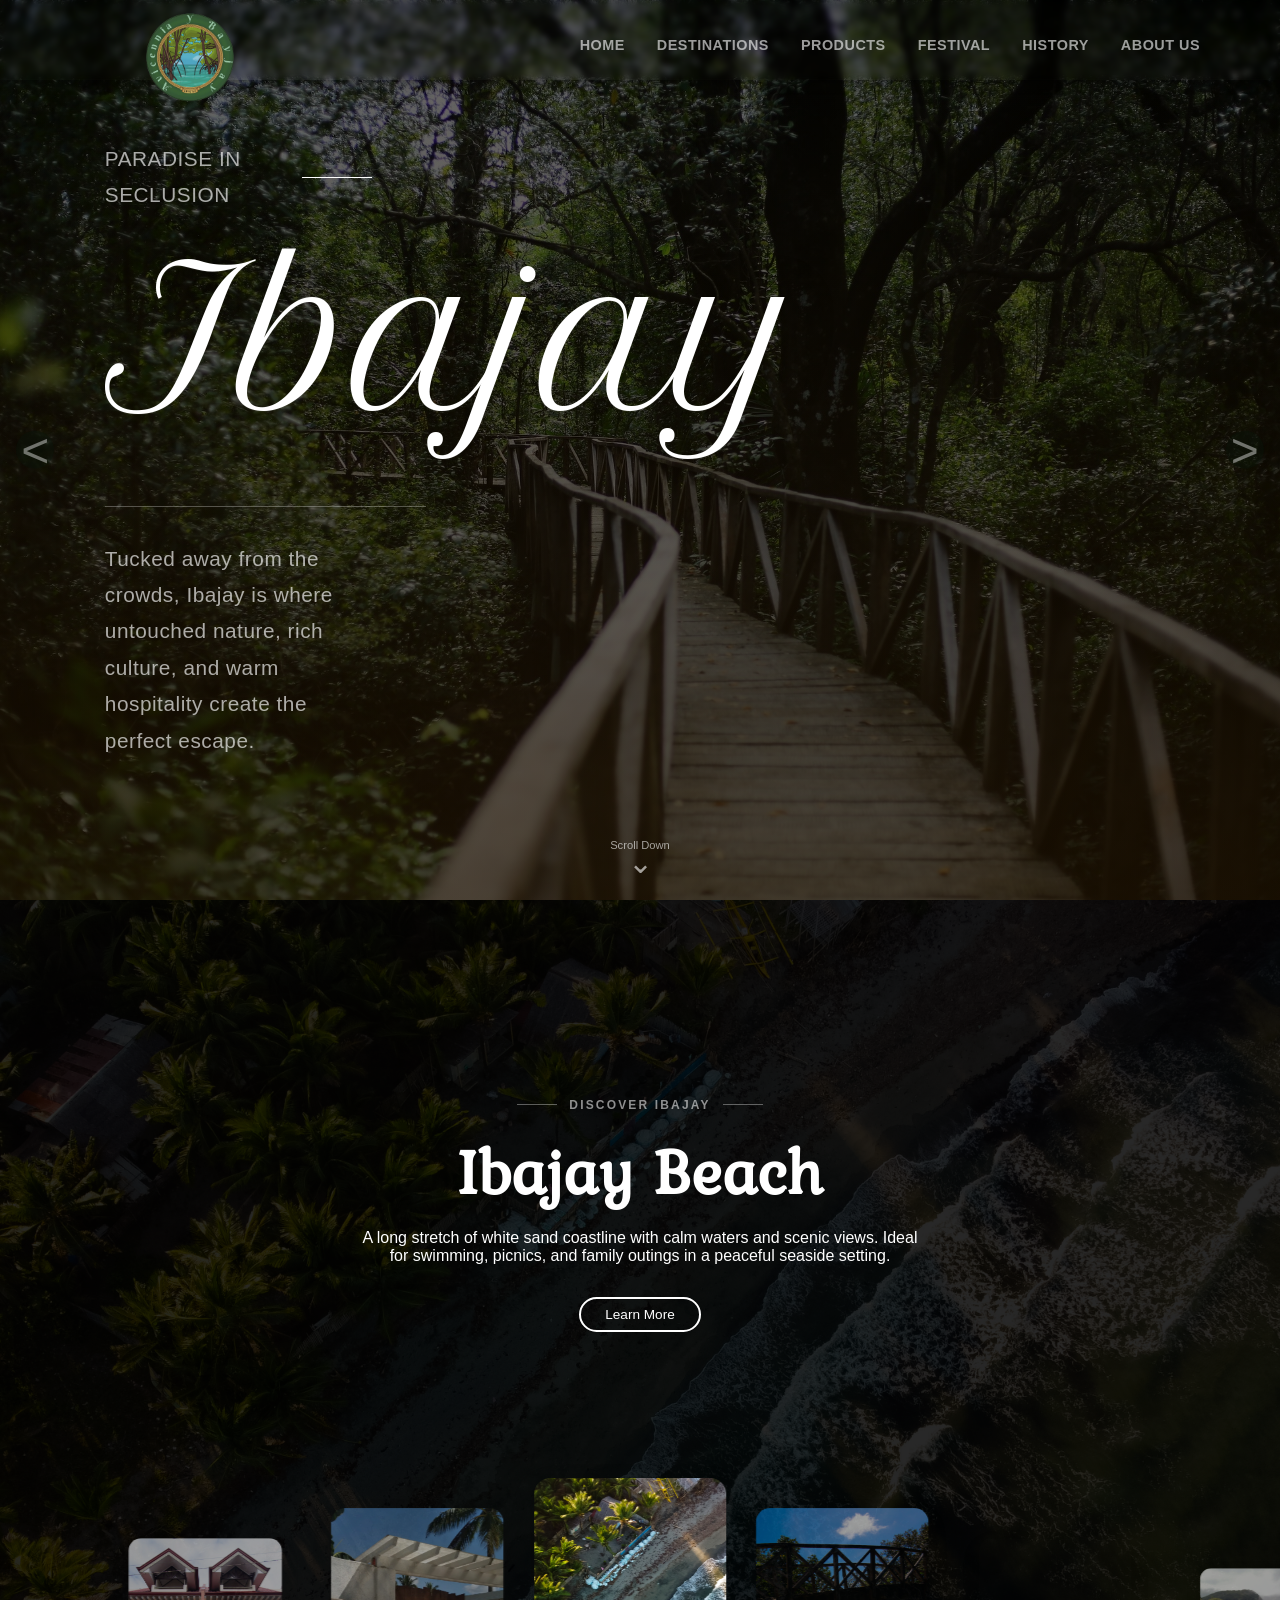
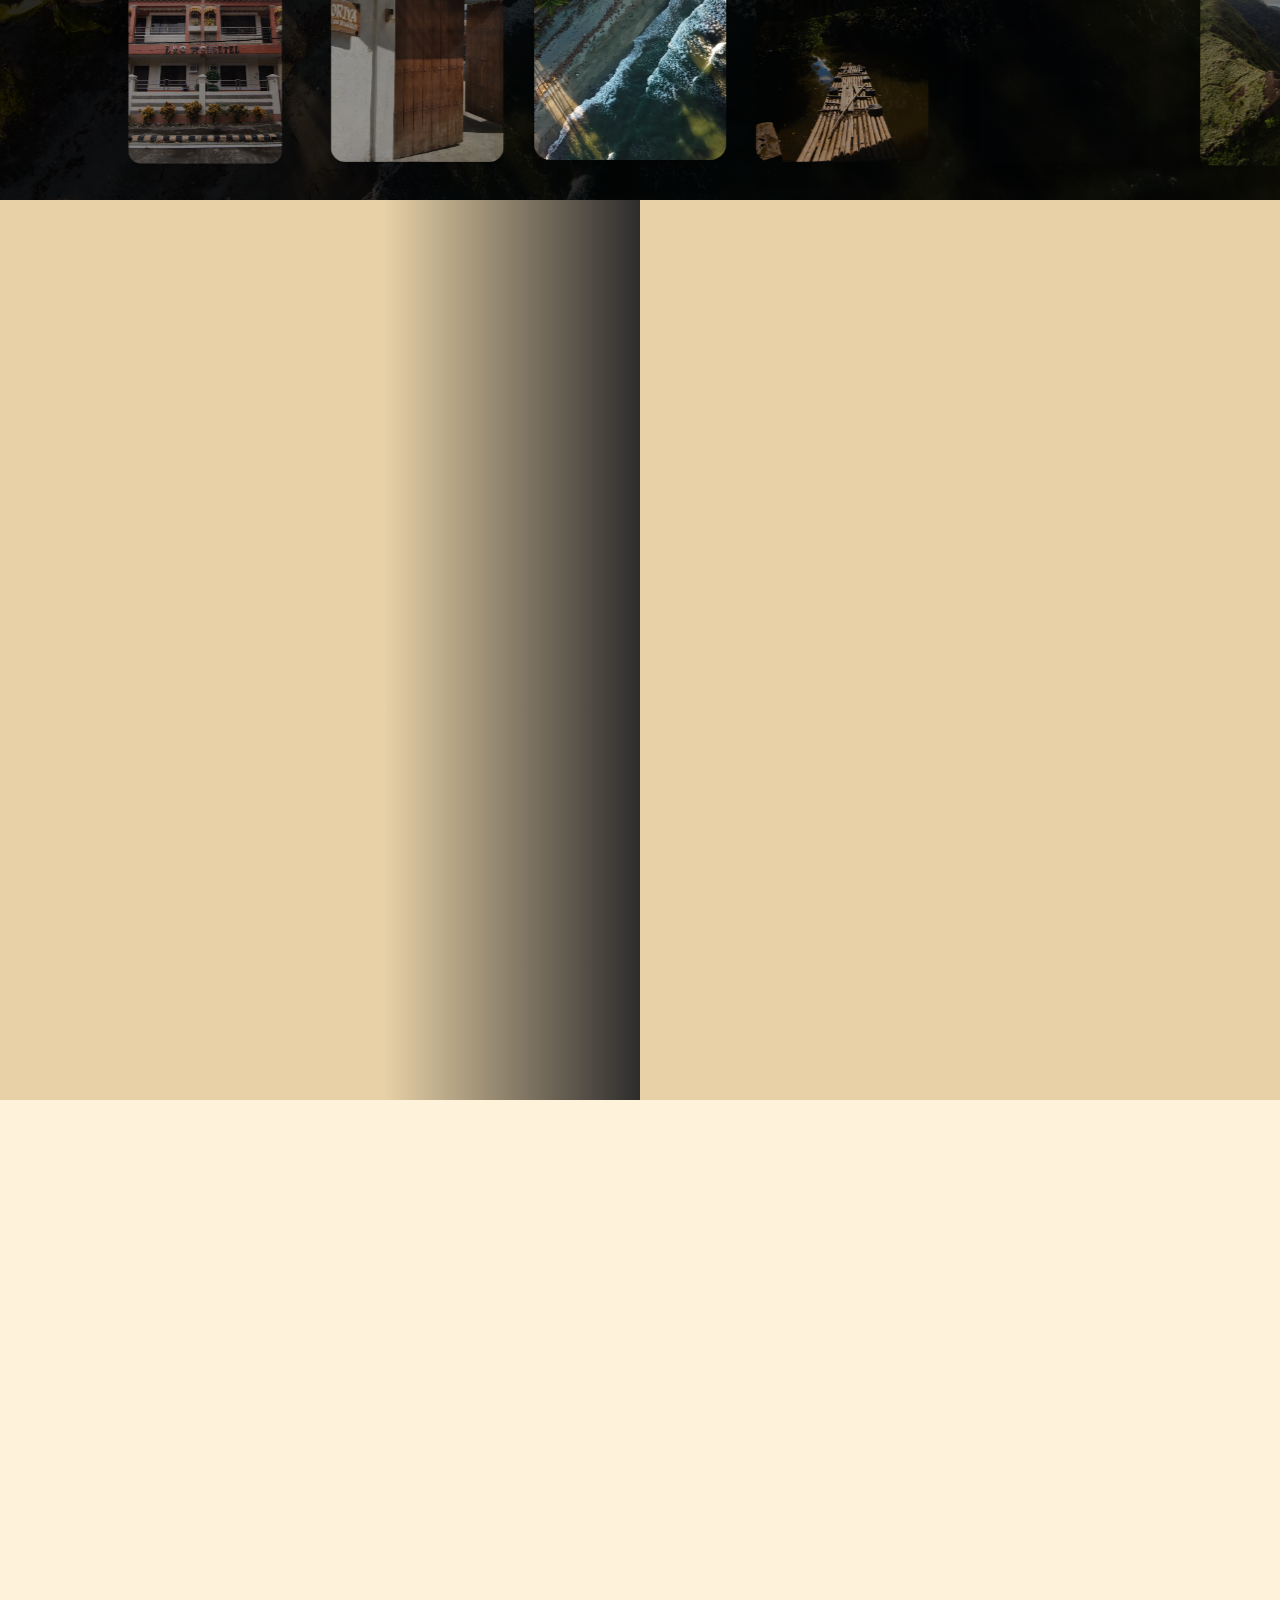
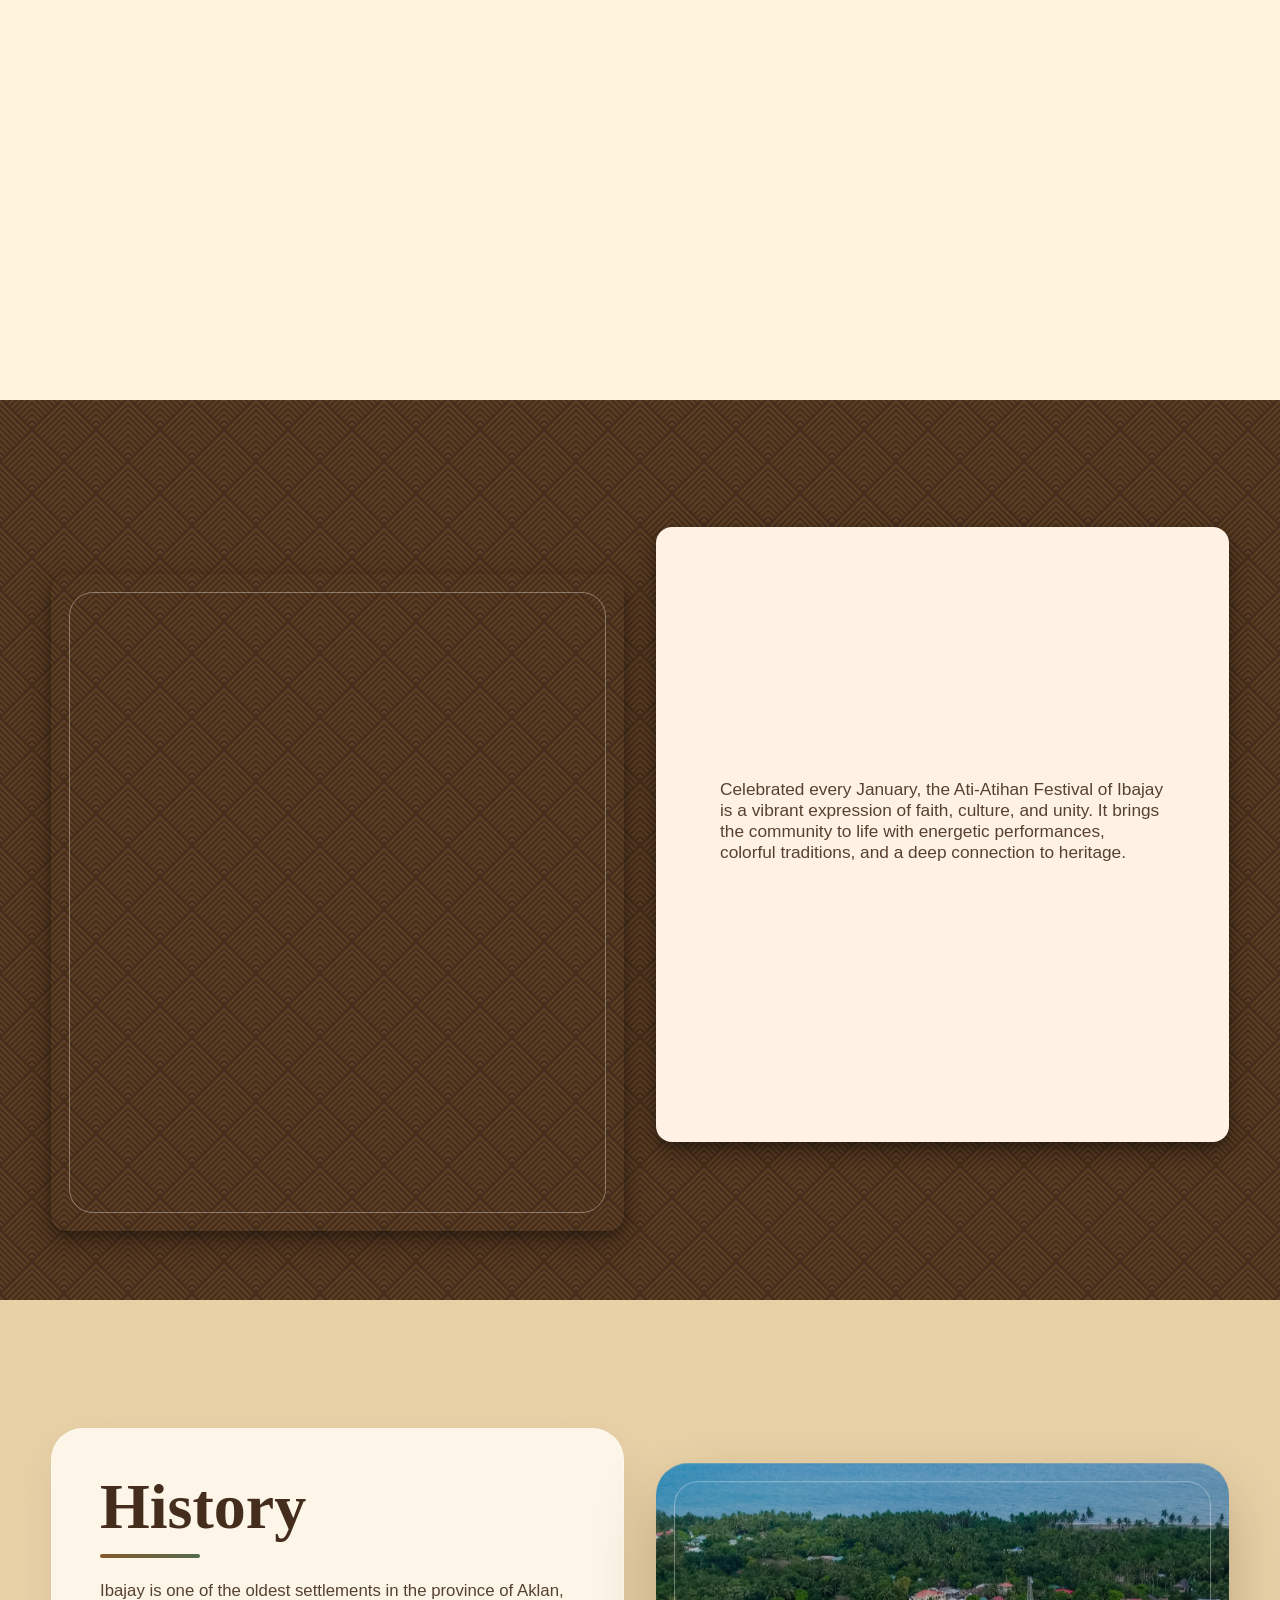
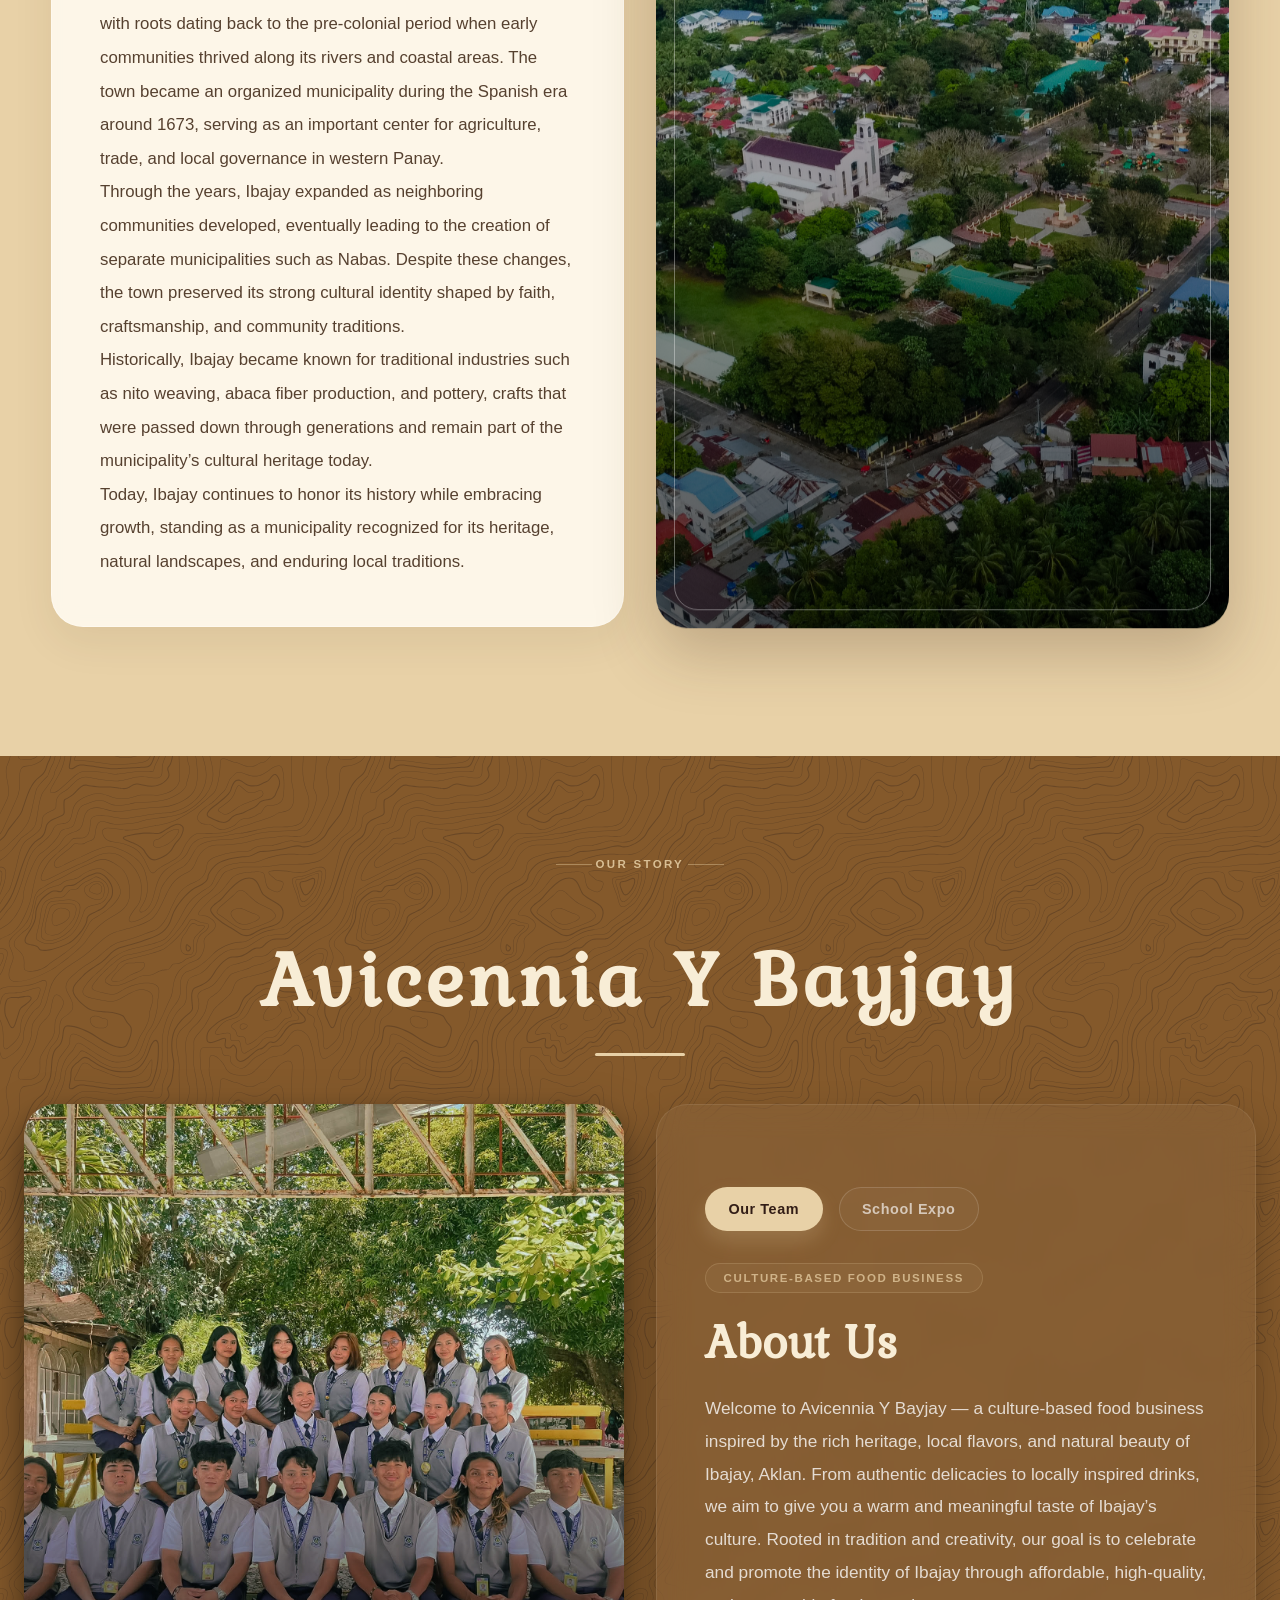
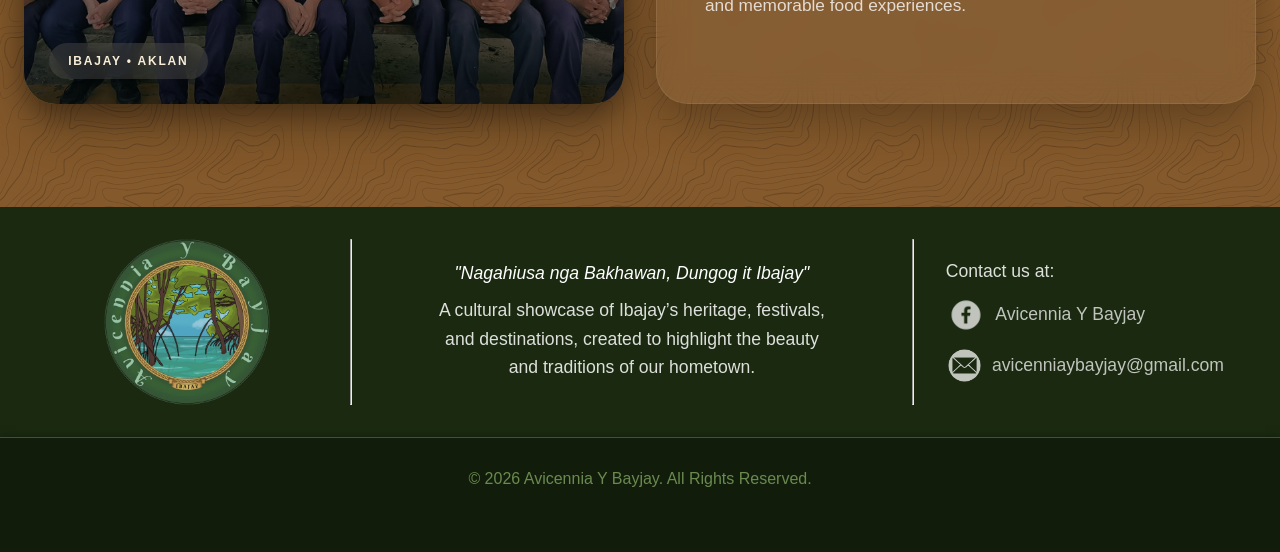
==== commit 8e614bbd: "Update index.html" ====
--- a/index.html
+++ b/index.html
@@ -127,7 +127,7 @@
                     <ul data-slides>
                         <li class="slide" data-active>    
                             <video loop autoplay muted playsinline>
-                                <source src="Background.mp4" type="video/mp4">
+                                <source src="https://res.cloudinary.com/dltdjydbk/video/upload/v1778331148/Background_gjfiyi.mp4" type="video/mp4">
                             </video></li>
                         <li class="slide"><img src="images/DJI_0203.jpg"></li>
                         <li class="slide"><img src="images/387145350_144651095396296_7959629525284625735_n.jpg"></li>
@@ -603,4 +603,4 @@
     <script src="Splash.js"></script>
     <script src="ImageCards.js"></script>
     </body>
-</html>+</html>
